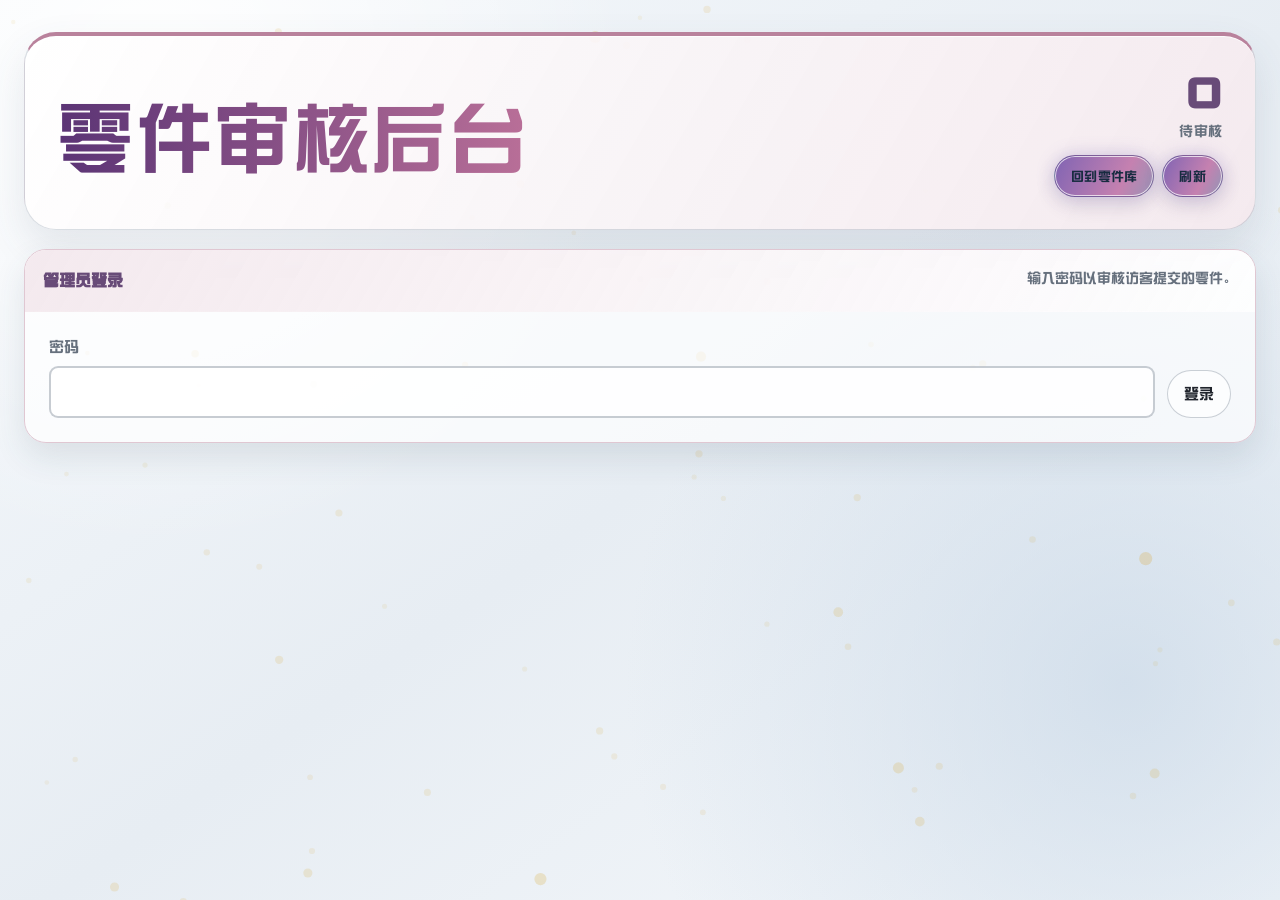
==== admin.html @ 6875cdbd "feat: 共享零件库 + 提交审核功能 - 新增 D1 数据库（plugins 表）+ 927 条初始零件导入 - 新增 Pages Functions 后端：GET/提交零件、管理员登录/待审核/" ====
<!doctype html>
<html lang="zh-CN">
<head>
  <meta charset="utf-8">
  <meta name="viewport" content="width=device-width, initial-scale=1">
  <title>零件审核后台 · Splatoon Raider</title>
  <link rel="stylesheet" href="styles.css">
</head>
<body>
  <main class="page-shell library-page library-page--plugins">
    <section class="library-masthead">
      <div><h1>零件审核后台</h1></div>
      <div class="stat-stack">
        <strong id="pendingCount">0</strong><span>待审核</span>
        <div class="library-actions">
          <a class="button button-quiet" href="library.html">回到零件库</a>
          <button class="button button-quiet" id="refreshBtn" type="button">刷新</button>
          <button class="button button-quiet" id="logoutBtn" type="button" hidden>登出</button>
        </div>
      </div>
    </section>

    <!-- 登录视图 -->
    <section class="data-panel" id="loginPanel">
      <div class="data-head"><strong>管理员登录</strong><span>输入密码以审核访客提交的零件。</span></div>
      <form id="loginForm" style="padding:1.5rem;display:flex;gap:0.75rem;flex-wrap:wrap;align-items:flex-end;">
        <label style="flex:1;min-width:200px;"><span>密码</span><input class="control" id="loginPassword" type="password" required autocomplete="current-password"></label>
        <button class="button button-solid" type="submit">登录</button>
      </form>
    </section>

    <!-- 审核视图（登录后显示） -->
    <section class="data-panel" id="reviewPanel" hidden>
      <div class="data-head"><strong id="resultCount">0 条待审核</strong><span>通过后零件会显示在共享零件库；拒绝则不会公开。</span></div>
      <div class="table-scroll">
        <table class="data-table">
          <thead><tr><th>零件图片</th><th>所属配件</th><th>成本</th><th>零件名称</th><th>品质</th><th>加成数字</th><th>效果说明</th><th>提交者</th><th>提交时间</th><th>操作</th></tr></thead>
          <tbody id="pendingRows"></tbody>
        </table>
      </div>
      <div id="emptyHint" style="padding:2rem;text-align:center;color:var(--text-muted,#888);" hidden>暂无待审核零件 🎉</div>
    </section>
  </main>

  <div class="toast" id="toast" role="status" aria-live="assertive" hidden></div>
  <script src="data.js"></script><script src="core.js"></script><script src="admin.js"></script>
</body>
</html>
---- styles.css ----
:root {
  --ink: #e9e9ef;
  --ink-soft: #999;
  --teal-950: #1a1a2e;
  --teal-900: #252540;
  --teal-700: #444;
  --teal-500: #666;
  --mint: #1a1a2e;
  --cream: #fbfbff;
  --paper: #1a1721;
  --paper-dark: #2a2535;
  --orange: #3aa050;
  --purple: #3aa050;
  --line: rgba(255, 255, 255, .1);
  --line-light: rgba(255, 255, 255, .08);
  --surface: rgba(26, 23, 33, .92);
  --surface-muted: rgba(26, 23, 33, .7);
  --shadow: 0 18px 48px rgba(0, 0, 0, .35);
  --radius-sm: 14px;
  --radius-md: 22px;
  --radius-lg: 32px;
  --font-body: 'GB7', 'Raider Display', 'Microsoft YaHei UI', 'PingFang SC', system-ui, sans-serif;
  --font-game: 'GB7', 'Raider Display', 'Microsoft YaHei UI', 'PingFang SC', system-ui, sans-serif;
  --theme-accent: #3aa050;
  --theme-accent-soft: rgba(58,160,80,.14);
  --theme-glow: rgba(58,160,80,.3);
  color-scheme: dark;
  scroll-snap-type: none;
  scroll-padding-top: 92px;
}

@font-face {
  font-family: 'GB7';
  src: url('GB7.ttf') format('truetype');
  font-display: swap;
}

@font-face {
  font-family: 'Raider Display';
  src: url('GB7.ttf') format('truetype');
  font-display: swap;
}

@font-face {
  font-family: 'Raider Body';
  src: url('GB7.ttf') format('truetype');
  font-display: swap;
}

* { box-sizing: border-box; }
html { scroll-behavior: smooth; }
body {
  min-width: 320px;
  min-height: 100vh;
  margin: 0;
  color: var(--ink);
  font-family: var(--font-body);
  font-size: 18px;
  font-weight: 400;
  line-height: 1.5;
  overflow-x: hidden;
  background: #0a0e14;
  padding-bottom: 90px;
  -webkit-font-smoothing: antialiased;
  -moz-osx-font-smoothing: grayscale;
  text-rendering: optimizeLegibility;
}
body::before {
  content: '';
  position: fixed;
  z-index: -3;
  inset: 0;
  background:
    radial-gradient(circle at 12% 10%, rgba(45, 106, 118, .16), transparent 32%),
    radial-gradient(circle at 88% 74%, rgba(95, 55, 126, .12), transparent 35%),
    linear-gradient(145deg, #0a0e14 0%, #0d121a 52%, #0a0f16 100%);
}
.scene-orbit { display: none; }
.scene-orbit-a { top: 15%; right: -18vmin; box-shadow: inset 0 0 0 18px rgba(23,38,64,.06); }
.scene-orbit-b { bottom: 8%; left: -21vmin; width: 62vmin; height: 62vmin; border-color: rgba(23,38,64,.11); }
button, input, select, textarea { font: inherit; }
button { color: inherit; }
button, a { -webkit-tap-highlight-color: transparent; }
a { color: inherit; text-decoration: none; }
img { display: block; max-width: 100%; }
h1, h2, h3, p { margin-top: 0; }
[hidden] { display: none !important; }
button:focus-visible, a:focus-visible, input:focus-visible, select:focus-visible, textarea:focus-visible {
  outline: 3px solid var(--orange);
  outline-offset: 3px;
}
.skip-link { position: fixed; top: -5rem; left: 1rem; z-index: 100; padding: .8rem 1rem; color: #fbfbff; background: #252540; }
.skip-link:focus { top: 1rem; }

.site-header {
  position: sticky;
  top: 0;
  z-index: 40;
  display: flex;
  align-items: center;
  justify-content: space-between;
  gap: 1rem;
  min-height: 72px;
  padding: .7rem max(1.25rem, calc((100vw - 1420px) / 2));
  color: var(--ink);
  border-bottom: 1px solid rgba(23, 38, 64, .12);
  background: rgba(251, 251, 255, .82);
  backdrop-filter: blur(18px);
  box-shadow: 0 6px 26px rgba(29,49,89,.1);
}
.wordmark { display: inline-flex; align-items: center; gap: .8rem; min-height: 46px; }
.wordmark-sign {
  display: grid;
  place-items: center;
  width: 49px;
  height: 49px;
  color: #fbfbff;
  border: 0;
  border-radius: 50%;
  background: var(--orange);
  box-shadow: none;
  font-weight: 500;
  letter-spacing: -.08em;
  transform: rotate(-6deg);
}
.wordmark > span:last-child { display: grid; gap: .18rem; }
.wordmark strong { font-family: var(--font-game); font-size: 1.3rem; font-weight: 500; letter-spacing: .08em; }
.wordmark small { color: var(--ink-soft); font-size: .61rem; font-weight: 400; letter-spacing: .13em; }
.header-actions { display: flex; flex-wrap: wrap; align-items: center; justify-content: flex-end; gap: .45rem; }
.button, .icon-button {
  display: inline-flex;
  align-items: center;
  justify-content: center;
  min-height: 48px;
  padding: .62rem 1rem;
  color: var(--ink);
  border: 1px solid rgba(255,255,255,.08);
  border-radius: 999px;
  background: #1a1721;
  box-shadow: none;
  cursor: pointer;
  font-size: .94rem;
  font-weight: 500;
  transition: transform .12s ease, box-shadow .12s ease, background .12s ease;
}
.button:hover, .icon-button:hover { color: #fbfbff; border-color: var(--ink); background: #252540; transform: translateY(-2px); }
.button:active, .icon-button:active { transform: scale(.97); }
.button-quiet, .icon-button { color: var(--ink); background: transparent; }
.button-quiet:hover, .icon-button:hover { color: #fbfbff; background: #252540; }
.button-solid { color: #fbfbff; border-color: var(--orange); background: var(--orange); }
.button-solid:hover { color: #fbfbff; background: #e34c4d; }
.button-large { min-height: 48px; }

.page-shell, .showcase-shell { width: min(1460px, calc(100% - 3rem)); margin: 0 auto; padding: 2.5rem 0 5rem; }
.workspace-shell { position: relative; padding-top: 2.5rem; }
.stage, .data-panel, .library-toolbar, .treasure-record, .showcase-skill, .showcase-summary, .library-masthead {
  border: 1px solid rgba(255,255,255,.06);
  background: var(--surface);
  box-shadow: var(--shadow);
}
.stage { position: relative; display: flex; flex-direction: column; min-height: calc(100svh - 124px); margin-top: clamp(4.5rem, 9vh, 7rem); padding: clamp(1.4rem, 2.5vw, 2.25rem); overflow: visible; border-radius: 20px; }
.stage::before { display: none; }
.stage > * { position: relative; z-index: 1; }
.stage-pack { margin-top: 0; }
.stage-heading { display: flex; align-items: center; gap: 1.35rem; margin-bottom: 2.2rem; padding: .35rem 0; }
.stage-number { display: none; }
.stage-heading div { margin-right: auto; }
.stage-heading p, .stage-heading small { display: none; }
.stage-heading h2 { margin: 0; padding: .18em 0 .24em; color: var(--ink); font-family: var(--font-game); font-size: clamp(3rem, 5.4vw, 5.5rem); font-weight: 400; letter-spacing: .02em; line-height: 1.28; }
.scroll-float { overflow: visible; }
.scroll-float-char { display: inline-block; opacity: 0; margin-right: .08em; letter-spacing: 0; transform: translateY(55%); transform-origin: 50% 50%; }
.scroll-float.is-floated .scroll-float-char { animation: scroll-float-in .34s cubic-bezier(.2,.85,.3,1.1) forwards; animation-delay: calc(var(--float-index) * 24ms); }
.workflow-rail { display: none; }
.workflow-stage { scroll-margin-top: 94px; opacity: 1; transform: none; transition: none; }
.workflow-stage.is-current { box-shadow: var(--shadow); }
.step-panel.is-entering > * { animation: panel-sequence-in .62s cubic-bezier(.2,.8,.25,1) both; }
.step-panel.is-entering > *:nth-child(2) { animation-delay: 90ms; }
.step-panel.is-entering > *:nth-child(3) { animation-delay: 180ms; }
.step-panel.is-entering > *:nth-child(4) { animation-delay: 270ms; }
.step-panel.is-entering .plugin-group, .step-panel.is-entering .treasure-group, .step-panel.is-entering .weapon-item, .step-panel.is-entering .skill-slot { animation: panel-sequence-in .58s cubic-bezier(.2,.8,.25,1) both; }
.step-panel .sequence-enter-item { animation: panel-sequence-in .58s cubic-bezier(.2,.8,.25,1) var(--sequence-delay, 0ms) both !important; }
@keyframes panel-sequence-in { from { opacity: 0; filter: blur(7px); transform: translateY(22px) scale(.985); } to { opacity: 1; filter: blur(0); transform: translateY(0) scale(1); } }
.workflow-stage.stage-pack { min-height: calc(100svh - 124px); }
.workflow-stage .notice { background:rgba(26,23,33,.7);  margin-top: 1rem; }
.workflow-stage#step-plugins, .workflow-stage#step-treasures, .workflow-stage#step-weapon { padding-top: clamp(1.4rem, 2.5vw, 2.25rem); }
.scene-pack { background: rgba(201,231,255,.08); }
.scene-skills { background: rgba(255,224,192,.08); }
.scene-plugins { background: rgba(224,208,248,.08); }
.scene-treasures { background: rgba(224,208,248,.08); }
.scene-weapon { background: rgba(201,231,255,.08); }

.pack-grid { display: block; }
.skill-slot-grid { display: grid; grid-template-columns: repeat(3, minmax(0, 1fr)); gap: 1.4rem; }
.pack-deck { display: grid; grid-template-columns: repeat(3, minmax(0, 1fr)); gap: 1rem; width: min(100%, 1100px); margin: auto; }
.pack-card {
  position: relative;
  display: flex;
  flex-direction: column;
  align-items: center;
  justify-content: center;
  gap: 1rem;
  min-height: clamp(280px, 34vh, 340px);
  padding: 1.8rem;
  overflow: hidden;
  text-align: center;
  color: var(--ink);
  border: 1px solid rgba(255,255,255,.12);
  border-radius: 18px;
  background: rgba(26,23,33,.8);
  box-shadow: 0 14px 28px rgba(0,0,0,.3);
  cursor: pointer;
  transition: transform .18s ease, box-shadow .18s ease, background .18s ease;
}
.pack-card:hover { transform: translateY(-5px); box-shadow: 0 20px 34px rgba(29,49,89,.18); }
.pack-card.is-selected { color: #fbfbff; border-color: var(--ink); background: #252540; box-shadow: inset 0 -5px var(--orange), 0 20px 34px rgba(29,49,89,.22); }
.pack-index { position: relative; z-index: 1; color: inherit; font-size: .84rem; font-weight: 500; }
.pack-symbol { position: relative; z-index: 1; display: grid; place-items: center; width: 60px; height: 60px; color: #fbfbff; border: 3px solid currentColor; border-radius: 15px 18px 13px 20px; background: var(--teal-950); font-size: 1.55rem; font-weight: 500; transform: rotate(-4deg); }
.motif-slash .pack-symbol { background: var(--purple); }
.motif-slash { background: rgba(201,231,255,.55); }
.motif-orbit .pack-symbol { background: var(--orange); }
.motif-orbit { background: rgba(224,208,248,.55); }
.motif-burst { background: rgba(255,224,192,.55); }
.pack-card.is-selected.motif-slash { background: rgba(201,231,255,.08); }
.pack-card.is-selected.motif-burst { background: #ffe0c0; }
.pack-card.is-selected.motif-orbit { background: #e0d0f8; }
.pack-copy { position: relative; z-index: 1; display: grid; gap: .15rem; }
.pack-copy strong { font-size: 1.4rem; font-weight: 400; letter-spacing: .02em; }
.pack-copy small { color: inherit; font-size: .67rem; font-weight: 400; line-height: 1.4; opacity: .8; }
.selection-mark { position: relative; z-index: 1; width: 19px; height: 19px; border: 2px solid currentColor; border-radius: 50%; }
.is-selected .selection-mark, .is-installed .selection-mark { border: 5px double currentColor; background: currentColor; box-shadow: inset 0 0 0 2px var(--teal-900); }

.notice { background:rgba(26,23,33,.7);  margin-top: 1.4rem; padding: .95rem 1.2rem; color: var(--ink); border: 1px dashed rgba(255,255,255,.12); border-radius: var(--radius-sm); background: rgba(26,23,33,.7); font-size: 1rem; font-weight: 500; }
.notice::before { content: '!'; display: inline-grid; place-items: center; width: 20px; height: 20px; margin-right: .45rem; color: #fbfbff; border-radius: 50%; background: var(--orange); }

.skill-slot { min-height: 226px; color: var(--ink); border: 1px solid rgba(255,255,255,.08); border-radius: var(--radius-md); background: rgba(26,23,33,.8); box-shadow: 0 12px 25px rgba(0,0,0,.25); transition: transform .35s cubic-bezier(.16,.86,.22,1), box-shadow .35s ease; }
.skill-slot-empty { display: grid; place-items: center; align-content: center; gap: .3rem; border: 1px dashed rgba(255,255,255,.15); color: var(--ink); cursor: pointer; }
.skill-slot:hover { transform: translateY(-7px) rotate(-.35deg); box-shadow: 0 20px 30px rgba(24,63,76,.18); }
.skill-slot-empty:hover { background: #1a1721; }
.skill-slot-empty strong { font-size: 1.18rem; font-weight: 500; }
.skill-slot-empty small { color: var(--ink-soft); font-size: .8rem; }
.empty-cross { display: grid; place-items: center; width: 52px; height: 52px; color: #fbfbff; border-radius: 50%; background: #252540; font-size: 1.65rem; }
.skill-slot-filled { position: relative; display: grid; grid-template-columns: 86px 1fr; align-items: center; gap: 1rem; padding: 2rem 1.15rem 1rem; overflow: hidden; cursor: pointer; }
.skill-slot-filled::after { content: ''; position: absolute; width: 70px; height: 70px; right: -25px; bottom: -30px; opacity: .21; border: 13px solid var(--teal-700); border-radius: 50%; }
.skill-slot-filled.is-active { border: 2px solid var(--orange); box-shadow: inset 0 -5px var(--orange), 0 16px 30px rgba(99,61,90,.18); }
.slot-label { position: absolute; top: .75rem; left: .9rem; color: var(--teal-700); font-size: .76rem; font-weight: 500; letter-spacing: .1em; }
.skill-slot-copy small { color: var(--teal-900); font-size: .78rem; font-weight: 500; }
.skill-slot-copy h3 { margin: .18rem 0 .34rem; font-size: 1.3rem; font-weight: 400; letter-spacing: .02em; }
.skill-slot-copy span { color: rgba(255,255,255,.88); font-size: .82rem; font-weight: 500; }
.change-button { position: absolute; top: .45rem; right: .55rem; display: grid; place-items: center; width: 30px; min-width: 30px; min-height: 30px; padding: 0; color: #fbfbff; border: 2px solid rgba(255,255,255,.12); border-radius: 50%; background: #252540; box-shadow: 2px 2px 0 rgba(18,61,61,.3); cursor: pointer; font-size: 1.2rem; font-weight: 400; line-height: 1; }
.change-button:hover { color: #fbfbff; background: var(--orange); transform: rotate(90deg); }

.asset-frame { position: relative; display: grid; place-items: center; flex: 0 0 auto; overflow: hidden; color: var(--ink); border: 1px solid rgba(23,38,64,.24); background: linear-gradient(135deg, #252540, #1a1a2e); box-shadow: inset 0 1px rgba(255,255,255,.7); }
.asset-frame::after { content: ''; position: absolute; inset: 0; background: linear-gradient(140deg, rgba(255,255,255,.5), transparent 45%); pointer-events: none; }
.asset-frame img { position: absolute; inset: 0; z-index: 1; width: 100%; height: 100%; object-fit: contain; }
.asset-plugin img, .asset-installed img, .asset-category img {
  /* Keep the original screenshot file, but crop its right-side selected icon
     inside the small UI frame. No source pixels are rewritten on disk. */
  inset: auto;
  width: 1980%;
  height: 1120%;
  max-width: none;
  left: -1300%;
  top: -420%;
  object-fit: fill;
}
.asset-frame.has-image { background: transparent; border-color: transparent; box-shadow: none; }
.asset-frame.has-image::after { display: none; }
.asset-frame.has-image img { border-radius: inherit; }
.asset-glyph { position: relative; z-index: 0; color: var(--ink); font-weight: 500; }
.asset-skill { width: 82px; height: 82px; border-radius: 50% 42% 46% 40%; }
.asset-small { width: 72px; height: 72px; border-radius: 12px; }
.asset-tab { width: 48px; height: 48px; border-radius: 11px; }
.asset-category { width: 50px; height: 50px; border-radius: 50%; }
.asset-plugin { width: 100%; height: 100%; border: 0; border-radius: inherit; background: transparent; box-shadow: none; }
.asset-plugin .asset-glyph { color: #fbfbff; }
.asset-installed { width: 52px; height: 52px; border-radius: 9px; }
.asset-treasure { width: 58px; height: 58px; border-radius: 50% 42% 52% 45%; }
.asset-compact, .asset-effect { width: 46px; height: 46px; border-radius: 10px; }
.asset-pack { width: 100px; height: 100px; border-radius: 16px; }
.asset-weapon-type { width: 120px; height: 120px; border-radius: 16px; }
.asset-weapon { width: 108px; height: 108px; border-radius: 22px 12px 24px 14px; }

.skill-tabs { display: flex; flex-wrap: wrap; justify-content: center; gap: .5rem; margin-bottom: .75rem; }
.skill-tab { display: flex; align-items: center; gap: .7rem; min-width: 240px; min-height: 72px; padding: .6rem .8rem; color: var(--ink); border: 2px solid var(--line); border-radius: 13px; background: #1a1721; cursor: pointer; font-weight: 500; }
.skill-tab:hover { border-color: var(--teal-900); }
.skill-tab.is-selected { color: #fbfbff; border-color: var(--teal-950); background: #252540; box-shadow: 3px 3px 0 var(--teal-950); }
.skill-tab span:last-child { display: grid; gap: .1rem; }
.skill-tab strong { font-size: 1rem; }
.skill-tab small { color: inherit; font-size: .78rem; opacity: .78; }
.plugin-layout { display: grid; grid-template-columns: minmax(0, 1.6fr) minmax(360px, .9fr); gap: .85rem; align-items: start; }
.catalog-pane, .installed-pane, .compact-loadout, .weapon-preview { background:rgba(26,23,33,.8);  color: var(--ink); border: 1px solid rgba(255,255,255,.08); border-radius: var(--radius-md); background: rgba(26,23,33,.8); box-shadow: 0 14px 28px rgba(43,35,85,.12); }
.pane-heading { background: var(--theme-accent-soft); display: flex; align-items: center; justify-content: space-between; gap: .8rem; min-height: 60px; padding: .8rem 1rem; border-bottom: 1px solid rgba(255,255,255,.08); }
.pane-heading strong { font-size: 1.08rem; font-weight: 500; }
.pane-heading span { color: var(--ink-soft); font-size: .65rem; font-weight: 400; }
.plugin-catalog { overflow: visible; }
.plugin-group { display: grid; grid-template-columns: 170px minmax(0, 1fr); gap: .9rem; padding: .95rem; border-bottom: 1px dashed rgba(23,38,64,.2); }
.plugin-group:last-child { border-bottom: 0; }
.plugin-group > header { display: flex; align-items: center; align-self: start; gap: .65rem; min-height: 68px; }
.plugin-group > header div { display: grid; gap: .15rem; }
.plugin-group > header strong { font-size: 1.02rem; font-weight: 500; }
.plugin-group > header small { color: var(--ink-soft); font-size: .76rem; line-height: 1.4; }
.plugin-levels { display: flex; flex-wrap: wrap; align-content: flex-start; gap: .8rem; min-width: 0; padding: .15rem 0; }
.plugin-group > header { padding-top: .25rem; }
.plugin-group > header strong { display: block; font-size: 1.15rem; }
.plugin-group > header small { display: block; max-width: 160px; margin-top: .2rem; }
.plugin-tile { position: relative; display: block; width: 82px; height: 82px; border: 0; border-radius: 0; background: transparent; padding: 0; cursor: pointer; }
.plugin-cost { display: none; }
.quality-white { border-color: #f7f6e8 !important; }
.quality-green { border-color: #70df96 !important; }
.quality-purple { border-color: #b678ed !important; }
.quality-gold { border-color: #f4ca5e !important; }
.quality-rainbow { border-color: transparent !important; background: linear-gradient(#172c2f, #172c2f) padding-box, conic-gradient(#ef7797,#f4ca5e,#70df96,#60c8e7,#b678ed,#ef7797) border-box !important; }
.plugin-hovercard { position: fixed; z-index: 200; width: max-content; max-width: min(280px, calc(100vw - 24px)); padding: .5rem .7rem; color: #fbfbff; border: 1px solid rgba(255,255,255,.25); border-radius: 10px; background: rgba(23,38,64,.94); box-shadow: 0 10px 22px rgba(23,38,64,.24); pointer-events: none; transform: translate(-50%, 6px); transition: opacity .1s ease, transform .1s ease; }
.plugin-hovercard.is-visible { transform: translate(-50%, 0); }
.hovercard-effect-value { display: block; font-size: 1rem; font-weight: 500; line-height: 1.35; }
.installed-pane { background:rgba(26,23,33,.8);  position: sticky; top: 82px; max-height: calc(100vh - 100px); overflow: auto; }
.point-readout { background:#252540;  display: grid; grid-template-columns: 1fr auto auto; align-items: end; gap: .4rem; padding: .85rem 1rem; background: #252540; color: #fbfbff; }
.point-readout span { font-size: .82rem; font-weight: 500; letter-spacing: .08em; }
.point-readout strong { font-size: 2.7rem; line-height: .82; font-weight: 500; }
.point-readout small { color: var(--paper); }
.slot-shapes { display: grid; grid-template-columns: repeat(9, 1fr); gap: .2rem; padding: .55rem .75rem; background: rgba(58,160,80,.08); }
.slot-shapes i { display: block; aspect-ratio: 1; border: 2px dashed var(--teal-700); border-radius: 50%; }
.slot-shapes i.is-filled { border-style: solid; border-color: var(--teal-950); background: repeating-linear-gradient(45deg, #444 0 2px, transparent 2px 4px); }
.installed-list { border-top: 2px solid rgba(18,61,61,.15); }
.installed-plugin { display: grid; grid-template-columns: 78px minmax(0,1fr) minmax(88px,auto); align-items: center; gap: .8rem; width: 100%; padding: .8rem .9rem; text-align: left; border: 0; border-bottom: 1px solid rgba(255,255,255,.08); background: transparent; cursor: pointer; }
.installed-plugin:hover { background: var(--theme-accent-soft); }
.installed-plugin span:nth-child(2) { display: grid; gap: .13rem; min-width: 0; }
.installed-plugin strong { font-size: .98rem; }
.installed-plugin small { color: var(--ink-soft); font-size: .8rem; line-height: 1.35; white-space: normal; }
.installed-plugin > b { font-size: 1.25rem; }
.installed-plugin .asset-installed { width: 74px; height: 74px; border-radius: 0; }
.installed-plugin .asset-installed img { inset: 0; width: 100%; height: 100%; max-width: 100%; left: 0; top: 0; object-fit: contain; transform: none; }
.empty-state { margin: 0; padding: 1.2rem; color: var(--ink-soft); font-size: .96rem; font-weight: 400; line-height: 1.6; }

.treasure-layout { display: grid; grid-template-columns: minmax(0, 1.7fr) minmax(240px, .55fr); gap: .75rem; align-items: start; }
.treasure-catalog { background:transparent;  display: grid; gap: .45rem; }
.treasure-group { padding: .65rem; border: 1px solid rgba(255,255,255,.08); border-radius: var(--radius-md); background: rgba(26,23,33,.7); }
.treasure-group > header { display: flex; justify-content: space-between; margin-bottom: .55rem; }
.treasure-group > header strong { font-size: 1.05rem; font-weight: 500; }
.treasure-group > header small { color: var(--ink-soft); font-size: .64rem; }
.treasure-grid { display: grid; grid-template-columns: repeat(5, minmax(0, 1fr)); gap: .4rem; }
.treasure-card { display: grid; grid-template-columns: auto 1fr auto; align-items: center; gap: .65rem; min-height: 72px; padding: .55rem; color: var(--ink); border: 1px solid rgba(255,255,255,.06); border-radius: 13px; background: rgba(26,23,33,.8); cursor: pointer; transition: border-color .15s ease, background .15s ease; }
.treasure-card:hover { background: #1a1721; }
.treasure-card span:nth-child(2) { display: grid; gap: .1rem; }
.treasure-card strong { font-size: 1.1rem; font-weight: 500; }
.treasure-card small { color: var(--ink-soft); font-size: .85rem; font-weight: 400; }
.treasure-card.is-installed { border-color: var(--ink); background: rgba(58,160,80,.2); box-shadow: inset 0 0 0 1px var(--cream); }
.treasure-card.is-unavailable { opacity: .38; filter: grayscale(1); cursor: not-allowed; }
.compact-loadout { background:rgba(26,23,33,.8);  position: sticky; top: 82px; overflow: auto; }
.compact-head { background:#252540;  display: flex; justify-content: space-between; padding: .9rem; color: #fbfbff; background: #252540; font-size: 1rem; font-weight: 500; }
.compact-item { display: flex; align-items: center; gap: .6rem; width: 100%; min-height: 58px; padding: .5rem .75rem; text-align: left; border: 0; border-bottom: 1px solid rgba(255,255,255,.08); background: transparent; cursor: pointer; }
.compact-item:hover { background: #1a1721; }
.compact-item > span:nth-child(2) { display: grid; gap: .1rem; min-width: 0; }
.compact-item strong { font-size: 1.05rem; }
.compact-item small { overflow: hidden; max-width: 210px; color: var(--ink-soft); font-size: .88rem; text-overflow: ellipsis; white-space: nowrap; }

.weapon-layout { display: grid; grid-template-columns: minmax(190px,.46fr) minmax(0,1.24fr) minmax(245px,.62fr); gap: .75rem; align-items: start; }
.field-label, label > span { display: block; margin-bottom: .48rem; color: var(--ink-soft); font-size: .92rem; font-weight: 500; }
.control { background:#1a1721;  width: 100%; min-height: 42px; padding: .58rem .65rem; color: var(--ink); border: 2px solid var(--line); border-radius: 9px; background: #1a1721; font-weight: 400; }
.control:focus { border-color: var(--teal-900); }
.control:disabled { opacity: .5; }
.effect-grid { display: grid; grid-template-columns: repeat(5, minmax(0, 1fr)); gap: .38rem; align-items: stretch; }
.effect-chip { display: flex; align-items: center; gap: .55rem; min-height: 66px; padding: .45rem .6rem; color: var(--ink); border: 1px solid var(--line); border-radius: 10px; background: #1a1721; font-size: .84rem; font-weight: 500; cursor: pointer; }
.effect-chip:hover { background: #1a1721; }
.effect-chip.is-selected { color: #fbfbff; border-color: var(--teal-950); background: #252540; }
.effect-chip:disabled { opacity: .35; cursor: not-allowed; }
.weapon-preview { background:rgba(26,23,33,.8);  display: grid; grid-template-columns: auto 1fr; gap: .75rem; min-height: 140px; padding: .9rem; background: rgba(26,23,33,.8); }
.weapon-preview small { color: var(--teal-900); font-size: .58rem; font-weight: 500; letter-spacing: .1em; }
.weapon-preview h3 { margin: .32rem 0; font-size: 1rem; }
.weapon-preview p { margin-bottom: .5rem; color: var(--ink-soft); font-size: .67rem; font-weight: 400; line-height: 1.5; }
.preview-effects { display: flex; flex-wrap: wrap; gap: .28rem; }
.preview-effects span { padding: .24rem .4rem; color: #fbfbff; border-radius: 999px; background: #252540; font-size: .57rem; font-weight: 500; }
.finish-panel { display: flex; align-items: center; justify-content: space-between; min-height: 112px; gap: 1.5rem; margin-top: 2.5rem; padding: 1.15rem 1.4rem; color: #fbfbff; border: 0; border-radius: var(--radius-md); background: #252540; box-shadow: 0 18px 35px rgba(23,38,64,.22); }
.finish-panel strong { font-size: 1.05rem; }
.finish-panel p { margin: .25rem 0 0; color: var(--mint); font-size: .78rem; font-weight: 400; }
.finish-actions { display: flex; flex-wrap: wrap; gap: .45rem; }

.dialog { background:#1a1721;  width: min(1040px, calc(100% - 1.5rem)); max-height: 88vh; padding: 0; color: var(--ink); border: 4px solid rgba(255,255,255,.12); border-radius: var(--radius-lg); background: #1a1721; box-shadow: 0 18px 0 rgba(4,69,65,.25), 0 35px 80px rgba(0,0,0,.35); }
.dialog::backdrop { background: rgba(3,74,71,.58); }
.dialog-head { background:#252540;  display: flex; align-items: center; justify-content: space-between; gap: 1rem; padding: 1rem; color: #fbfbff; border-bottom: 3px solid var(--cream); background: #252540; }
.dialog-head .overline { margin-bottom: .2rem; color: var(--mint); }
.dialog-head h2 { margin: 0; font-size: 1.2rem; }
.overline { display: block; margin-bottom: .38rem; color: var(--teal-700); font-size: .61rem; font-weight: 500; letter-spacing: .14em; }
.skill-picker { background:#1a1721;  display: grid; grid-template-columns: repeat(3,minmax(0,1fr)); gap: 1px; background: var(--teal-700); }
.picker-column { background:#1a1721;  padding: .75rem; background: #1a1721; }
.picker-column > header { display: flex; align-items: center; gap: .5rem; margin-bottom: .55rem; }
.picker-column > header span { display: grid; place-items: center; width: 31px; height: 31px; color: #fbfbff; border-radius: 50%; background: #252540; font-weight: 500; }
.picker-column h3 { margin: 0; font-size: .92rem; }
.picker-skill { display: flex; align-items: center; gap: .55rem; width: 100%; min-height: 59px; margin-top: .42rem; padding: .45rem; text-align: left; color: var(--ink); border: 2px solid var(--line); border-radius: 10px; background: #1a1721; cursor: pointer; }
.picker-skill:hover { background: #1a1721; }
.picker-skill > span:last-child { display: grid; gap: .12rem; }
.picker-skill strong { font-size: .72rem; }
.picker-skill small { color: var(--ink-soft); font-size: .6rem; }
.picker-skill.is-current { border-color: var(--orange); box-shadow: 2px 2px 0 var(--orange); }
.picker-skill:disabled { opacity: .35; cursor: not-allowed; }
.dialog-share { width: min(660px, calc(100% - 1.5rem)); padding-bottom: 1rem; }
.dialog-share > p, .dialog-share > label, .dialog-share > textarea, .dialog-share > .dialog-actions { margin-left: 1rem; margin-right: 1rem; }
.dialog-share > p { margin-top: 1rem; color: var(--ink-soft); font-size: .75rem; font-weight: 400; line-height: 1.6; }
.code-box { min-height: 150px; resize: vertical; font-family: Consolas, monospace; font-size: .72rem; line-height: 1.6; }
.dialog-actions { display: flex; justify-content: flex-end; gap: .5rem; margin-top: .8rem; }
.file-button input { position: absolute; width: 1px; height: 1px; opacity: 0; }
.toast { background:#252540;  position: fixed; z-index: 220; left: 50%; bottom: 1rem; width: min(500px, calc(100% - 1.5rem)); padding: .8rem 1rem; color: #fbfbff; border: 3px solid rgba(255,255,255,.12); border-radius: 12px; background: #252540; box-shadow: 4px 5px 0 rgba(3,66,64,.4); transform: translateX(-50%); font-size: .78rem; font-weight: 500; }
.toast-pop { animation: toast-pop .25s ease both; }
.is-rejected { animation: reject-shake .42s ease both !important; }

/* Library tabs */
.library-tabs { display: flex; gap: 0; margin-bottom: 0; }
.library-tab { padding: 0.9rem 2rem; border: 2px solid var(--line); border-bottom: 0; border-radius: 14px 14px 0 0; background: rgba(251,251,255,.45); font-size: 1.05rem; font-weight: 400; cursor: pointer; color: var(--ink-soft); transition: background .15s,color .15s; }
.library-tab:first-child { border-right: 0; border-radius: 14px 0 0 0; }
.library-tab:last-child { border-radius: 0 14px 0 0; }
.library-tab.is-active { background: var(--surface); color: var(--ink); border-color: rgba(23,38,64,.16); }

/* Libraries */
.library-page { padding-top: 2rem; }
.library-masthead { display: flex; align-items: end; justify-content: space-between; gap: 1.5rem; padding: 2rem; border-radius: var(--radius-lg); }
.library-masthead h1 { margin-bottom: .65rem; color: var(--teal-900); font-size: clamp(3rem, 6vw, 5rem); font-weight: 400; letter-spacing: .02em; line-height: 1.25; }
.library-masthead p { max-width: 820px; margin-bottom: 0; color: var(--ink-soft); font-size: 1rem; font-weight: 400; line-height: 1.8; }
.stat-stack { display: grid; justify-items: end; }
.stat-stack strong { color: var(--orange); font-size: 3.2rem; font-weight: 500; line-height: .9; }
.stat-stack span { margin-top: .45rem; color: var(--ink-soft); font-size: .9rem; font-weight: 400; letter-spacing: .04em; }
.library-actions { display: flex; flex-wrap: wrap; justify-content: flex-end; gap: .5rem; margin-top: .75rem; }
.library-actions .button { margin-top: 0; }
.dialog-kicker { margin: .35rem 0 0; color: var(--ink-soft); font-size: .82rem; }
.batch-rows-wrap { border-top: 1px solid var(--line); padding-top: 1rem; }
.batch-rows-head { display: flex; align-items: center; justify-content: space-between; gap: 1rem; margin-bottom: .65rem; }
.batch-rows { display: grid; gap: .65rem; }
.batch-row { display: grid; grid-template-columns: .7fr 1fr 1.4fr auto; align-items: end; gap: .65rem; padding: .75rem; border: 1px solid var(--line); border-radius: var(--radius-sm); background: rgba(255,255,255,.025); }
.batch-row .batch-remove { min-height: 42px; white-space: nowrap; }
.bulk-edit-dialog .batch-row { grid-template-columns: minmax(180px, 1.35fr) minmax(120px, .7fr) minmax(130px, .8fr) minmax(150px, 1fr); }
.bulk-edit-dialog .batch-row > strong { align-self: center; min-width: 0; overflow: hidden; text-overflow: ellipsis; white-space: nowrap; }
@media (max-width: 720px) {
  .batch-row, .bulk-edit-dialog .batch-row { grid-template-columns: 1fr 1fr; }
  .batch-row > strong { grid-column: 1 / -1; }
  .batch-row .batch-remove { justify-self: start; }
}
.batch-row label > span { display: block; margin-bottom: .3rem; color: var(--ink-soft); font-size: .78rem; }
.batch-remove { min-height: 2.55rem; }
.library-toolbar { display: grid; grid-template-columns: 1fr minmax(240px,.32fr) minmax(190px,.22fr); gap: 1rem; margin-top: 1.2rem; padding: 1.15rem; border-radius: var(--radius-md); }
.library-toolbar label > span { margin-bottom: .45rem; font-size: .95rem; }
.data-panel { margin-top: 1.2rem; overflow: hidden; border-radius: var(--radius-md); }
.data-head { background:rgba(255,255,255,.03);  display: flex; justify-content: space-between; gap: 1rem; padding: 1.15rem; border-bottom: 1px solid rgba(255,255,255,.08); background: #1a1721; font-size: 1rem; }
.data-head span { color: var(--ink-soft); font-size: .9rem; font-weight: 400; }
.table-scroll { overflow: auto; }
.data-table { width: 100%; min-width: 1060px; border-collapse: collapse; }
.data-table th, .data-table td { padding: 1rem; text-align: left; border-bottom: 1px solid rgba(255,255,255,.08); font-size: .94rem; line-height: 1.45; color: var(--ink); }
.data-table th { color: #fbfbff; background: #1a1a2e; font-size: .86rem; letter-spacing: .03em; }
.data-table td:first-child { display: flex; align-items: center; gap: .5rem; }
.data-table tbody tr:hover { background: rgba(255,255,255,.04); }
.data-table .is-deleted, .treasure-record.is-deleted { opacity: .45; filter: grayscale(1); }
.asset-table { width: 52px; height: 52px; border-radius: 9px; }
.number-pill { display: inline-grid; place-items: center; width: 26px; height: 26px; color: #fbfbff; border-radius: 50%; background: #252540; font-weight: 500; }
.row-actions { display: flex; gap: .35rem; }
.row-action { min-height: 42px; padding: .4rem .75rem; color: var(--ink); border: 2px solid var(--line); border-radius: 999px; background: #1a1721; font-size: .84rem; font-weight: 400; cursor: pointer; }
.row-action:hover { background: #1a1721; }
.editor-dialog { width: min(760px, calc(100% - 1.5rem)); }
.bulk-edit-dialog { width: min(1100px, calc(100% - 1.5rem)); max-height: 92vh; }
.bulk-edit-dialog form { max-height: 92vh; overflow: auto; }
.bulk-edit-dialog .bulk-edit-rows { max-height: 52vh; overflow-y: auto; padding-right: .35rem; }
.bulk-edit-dialog .batch-row { grid-template-columns: minmax(180px, 1.5fr) repeat(3, minmax(130px, 1fr)); align-items: end; }
@media (max-width: 720px) {
  .bulk-edit-dialog { width: calc(100% - 1rem); }
  .bulk-edit-dialog .batch-row { grid-template-columns: 1fr 1fr; }
}
.editor-dialog form { padding-bottom: 1rem; }
.form-grid { display: grid; grid-template-columns: repeat(2,minmax(0,1fr)); gap: 1rem; padding: 1.3rem; }
.form-grid small { display: block; margin-top: .35rem; color: var(--ink-soft); font-size: .82rem; font-weight: 400; line-height: 1.55; }
.field-wide { grid-column: 1/-1; }
.upload-preview { background:rgba(255,255,255,.03);  display: flex; align-items: center; gap: 1rem; min-height: 120px; padding: 1rem; border: 2px dashed var(--teal-700); border-radius: 10px; color: var(--ink-soft); font-size: .9rem; font-weight: 400; }
.upload-preview img, .asset-preview { width: 92px; height: 92px; border-radius: 12px; object-fit: cover; }
.treasure-library-grid { display: grid; grid-template-columns: repeat(2,minmax(0,1fr)); gap: 1.2rem; margin-top: 1.2rem; }
.treasure-record { display: grid; grid-template-columns: auto 1fr auto; align-items: center; gap: 1rem; min-height: 170px; padding: 1.2rem; border-radius: var(--radius-md); }
.asset-treasure-large { width: 100px; height: 100px; border-radius: 50% 42% 52% 44%; }
.treasure-record small { color: var(--teal-700); font-size: .86rem; font-weight: 400; }
.treasure-record h2 { margin: .35rem 0; font-size: 1.35rem; font-weight: 400; line-height: 1.3; }
.treasure-record p { margin: 0; color: var(--ink-soft); font-size: .9rem; font-weight: 400; line-height: 1.6; }

/* Final showcase */
.showcase-title { background:#252540;  display: flex; align-items: center; justify-content: space-between; gap: 1rem; padding: 1.2rem; color: #fbfbff; border: 3px solid rgba(255,255,255,.12); border-radius: var(--radius-lg); background: #252540; box-shadow: var(--shadow); }
.showcase-shell.is-entering .showcase-title, .showcase-shell.is-entering .showcase-skill, .showcase-shell.is-entering .showcase-summary { animation: panel-sequence-in .72s cubic-bezier(.2,.8,.25,1) both; }
.showcase-shell.is-entering .showcase-skill:nth-child(2) { animation-delay: 100ms; }
.showcase-shell.is-entering .showcase-skill:nth-child(3) { animation-delay: 180ms; }
.showcase-shell.is-entering .showcase-bottom { animation: panel-sequence-in .72s cubic-bezier(.2,.8,.25,1) 260ms both; }
@media (prefers-reduced-motion: reduce) {
  .step-panel.is-entering > *, .showcase-shell.is-entering .showcase-title, .showcase-shell.is-entering .showcase-skill, .showcase-shell.is-entering .showcase-summary { animation: none !important; }
}

/* Library controls: keep hover text readable and interaction lightweight. */
.library-page .library-actions .button,
.library-page .library-actions .button:hover,
.library-page .library-actions .button:focus-visible {
  color: #172b40 !important;
  -webkit-text-fill-color: #172b40 !important;
  text-shadow: none !important;
  filter: none !important;
  transform: none !important;
  transition: background-color .15s ease, border-color .15s ease, color .15s ease !important;
}
.library-page .library-actions .button:hover,
.library-page .library-actions .button:focus-visible {
  background: #dcecf2 !important;
  border-color: #2e7186 !important;
  box-shadow: 0 0 0 2px rgba(46,113,134,.18) !important;
}
.library-page .library-actions .button-solid,
.library-page .library-actions .button-solid:hover,
.library-page .library-actions .button-solid:focus-visible {
  color: #fff !important;
  -webkit-text-fill-color: #fff !important;
  background: #315b78 !important;
}

/* Opening an editor should not trigger backdrop blur or animated surfaces. */
body.plugin-editor-open #bulkEditPluginDialog,
body.plugin-editor-open #bulkEditPluginDialog::backdrop {
  backdrop-filter: none !important;
  -webkit-backdrop-filter: none !important;
}
body.plugin-editor-open #bulkEditPluginDialog {
  animation: none !important;
  transition: none !important;
}

/* Final contrast override for library buttons (must remain last in cascade). */
.library-page .library-actions .button,
.library-page .library-actions .button:hover,
.library-page .library-actions .button:focus-visible {
  color: #172b40 !important;
  -webkit-text-fill-color: #172b40 !important;
  background: #e8f1f5 !important;
  filter: none !important;
  transform: none !important;
  text-shadow: none !important;
  transition: background-color .15s ease, border-color .15s ease, color .15s ease !important;
}
.library-page .library-actions .button:hover,
.library-page .library-actions .button:focus-visible { background: #cfe5ed !important; border-color: #2e7186 !important; box-shadow: 0 0 0 2px rgba(46,113,134,.18) !important; }
.library-page .library-actions .button-solid,
.library-page .library-actions .button-solid:hover,
.library-page .library-actions .button-solid:focus-visible { color: #fff !important; -webkit-text-fill-color: #fff !important; background: #315b78 !important; }

/* Ultra-light editor surfaces: no blur, large shadows, or motion on open. */
body.plugin-editor-open .dialog,
body.plugin-editor-open .dialog::backdrop,
body.plugin-editor-open .dialog * {
  animation: none !important;
  transition: none !important;
  backdrop-filter: none !important;
  -webkit-backdrop-filter: none !important;
}
body.plugin-editor-open .dialog { box-shadow: 0 8px 24px rgba(39,62,84,.16) !important; }
body.plugin-editor-open .dialog::backdrop { background: rgba(45,77,96,.2) !important; }

/* Final library interaction override: readable hover text and low-cost dialog opening. */
.library-page .library-actions .button,
.library-page .library-actions .button:hover,
.library-page .library-actions .button:focus-visible { color: #172b40 !important; -webkit-text-fill-color: #172b40 !important; text-shadow: none !important; filter: none !important; transform: none !important; transition: background-color .12s ease, border-color .12s ease !important; }
.library-page .library-actions .button:hover { background: #dcecf2 !important; border-color: #2e7186 !important; box-shadow: 0 0 0 2px rgba(46,113,134,.16) !important; }
.library-page .library-actions .button-solid,
.library-page .library-actions .button-solid:hover { color: #fff !important; -webkit-text-fill-color: #fff !important; background: #315b78 !important; }
body.plugin-editor-open .dialog,
body.plugin-editor-open .dialog *,
body.plugin-editor-open .dialog::backdrop { animation: none !important; transition: none !important; backdrop-filter: none !important; -webkit-backdrop-filter: none !important; }
.showcase-title h1 { margin-bottom: .25rem; font-size: clamp(2rem,5vw,4rem); font-weight: 500; }
.showcase-title p { margin: 0; color: var(--mint); font-size: .76rem; font-weight: 400; }
.showcase-code { display: flex; align-items: center; gap: .7rem; }
.showcase-code span { writing-mode: vertical-rl; color: var(--paper); font-size: .62rem; font-weight: 500; letter-spacing: .13em; }
.showcase-code strong { padding: .36rem .56rem; color: var(--teal-900); border: 3px solid rgba(255,255,255,.12); border-radius: 14px; background: var(--orange); font-size: 2.7rem; line-height: 1; }
.showcase-skills { display: grid; grid-template-columns: repeat(3,minmax(0,1fr)); gap: .75rem; margin-top: .75rem; }
.showcase-skill { display: flex; flex-direction: column; min-height: 570px; overflow: hidden; border-radius: var(--radius-lg); }
.showcase-skill > header { background:#252540;  display: grid; grid-template-columns: auto 76px 1fr; align-items: center; gap: .7rem; min-height: 130px; padding: .9rem; color: #fbfbff; border-bottom: 3px solid var(--cream); background: #252540; }
.showcase-position { align-self: start; color: var(--paper); font-size: .62rem; font-weight: 500; }
.asset-showcase-skill { width: 72px; height: 72px; border-radius: 50% 42% 52% 45%; }
.showcase-skill header small { color: var(--mint); font-size: .62rem; font-weight: 500; }
.showcase-skill header h2 { margin: .25rem 0; font-size: 1.15rem; }
.showcase-skill header p { margin: 0; color: var(--paper); font-size: .64rem; }
.showcase-plugin-list { flex: 1; padding: .55rem; }
.showcase-plugin { display: grid; grid-template-columns: auto 1fr auto; align-items: center; gap: .55rem; min-height: 54px; margin-bottom: .4rem; padding: .4rem .55rem; border: 2px solid var(--line); border-radius: 9px; background: #1a1721; }
.asset-showcase-plugin { width: 38px; height: 38px; border-radius: 8px; }
.showcase-plugin > span:nth-child(2) { display: grid; gap: .12rem; min-width: 0; }
.showcase-plugin strong { font-size: .68rem; }
.showcase-plugin small { overflow: hidden; color: var(--ink-soft); font-size: .57rem; text-overflow: ellipsis; white-space: nowrap; }
.showcase-plugin > b { font-size: .9rem; }
.showcase-meter { background:rgba(255,255,255,.03);  padding: .75rem; border-top: 1px solid rgba(255,255,255,.08); background: #1a1721; }
.showcase-meter > div { display: flex; justify-content: space-between; margin-bottom: .42rem; }
.showcase-meter span { color: var(--ink-soft); font-size: .58rem; font-weight: 500; letter-spacing: .06em; }
.meter-track { display: block; height: 8px; overflow: hidden; border: 2px solid var(--teal-950); border-radius: 99px; background: #1a1721; }
.meter-track i { display: block; height: 100%; background: repeating-linear-gradient(90deg, var(--orange) 0 7px, var(--teal-900) 7px 9px); }
.empty-showcase { align-items: center; justify-content: center; min-height: 280px; border-style: dashed; }
.showcase-bottom { display: grid; grid-template-columns: .75fr 1.4fr 1fr; gap: .75rem; margin-top: .75rem; }
.showcase-summary { position: relative; display: grid; grid-template-columns: auto 1fr; align-items: center; gap: .75rem; min-height: 180px; padding: 1rem; overflow: hidden; border-radius: var(--radius-lg); }
.summary-label { position: absolute; top: .75rem; left: .75rem; color: var(--teal-700); font-size: .59rem; font-weight: 500; letter-spacing: .1em; }
.asset-summary { width: 86px; height: 86px; margin-top: 1rem; border-radius: 17px 10px 18px 12px; }
.showcase-summary h2 { margin: 1rem 0 .3rem; font-size: 1.1rem; }
.showcase-summary p { margin: 0; color: var(--ink-soft); font-size: .67rem; font-weight: 400; line-height: 1.5; }
.showcase-treasures { display: block; }
.summary-item-grid { display: grid; grid-template-columns: repeat(2,minmax(0,1fr)); gap: .45rem; margin-top: 1.4rem; }
.summary-item-grid > div { display: flex; align-items: center; gap: .45rem; min-width: 0; padding: .4rem; border: 2px solid rgba(18,61,61,.18); border-radius: 9px; background: #1a1721; }
.asset-summary-small { width: 38px; height: 38px; border-radius: 50%; }
.summary-item-grid span:last-child { display: grid; min-width: 0; }
.summary-item-grid strong { font-size: .65rem; }
.summary-item-grid small { overflow: hidden; color: var(--ink-soft); font-size: .56rem; text-overflow: ellipsis; white-space: nowrap; }

@keyframes reject-shake { 0%,100%{transform:translateX(0)} 20%{transform:translateX(-8px) rotate(-1deg)} 40%{transform:translateX(7px) rotate(1deg)} 60%{transform:translateX(-5px)} 80%{transform:translateX(3px)} }
@keyframes toast-pop { from{opacity:0;transform:translate(-50%,12px)} to{opacity:1;transform:translate(-50%,0)} }
@keyframes scroll-float-in { to { opacity: 1; transform: translateY(0); } }
@media (max-width: 1100px) {
  .workflow-rail { display: none; }
  .workflow-stage { opacity: 1; transform: none; }
  .pack-deck { grid-template-columns: 1fr; min-height: auto; }
  .pack-card { min-height: 112px; }
  .skill-slot-grid { grid-template-columns: 1fr; }
  .plugin-layout { grid-template-columns: minmax(0, 1fr) minmax(300px, .72fr); }
  .treasure-layout { grid-template-columns: 1fr; }
  .plugin-group-row { grid-template-columns: repeat(8, minmax(0, 1fr)); }
  .installed-pane, .compact-loadout { background:rgba(26,23,33,.8);  position: static; }
  .weapon-layout { grid-template-columns: 1fr 1.4fr; }
  .weapon-preview { background:rgba(26,23,33,.8);  grid-column: 1/-1; }
  .showcase-skills { grid-template-columns: 1fr; }
  .showcase-skill { min-height: 0; }
  .showcase-plugin-list { display: grid; grid-template-columns: repeat(2,minmax(0,1fr)); gap: .4rem; }
  .showcase-plugin { margin: 0; }
  .showcase-bottom { grid-template-columns: 1fr 1fr; }
  .showcase-treasures { grid-column: 1/-1; }
}
@media (max-width: 720px) {
  .site-header { position: static; align-items: flex-start; padding: .55rem .75rem; }
  .wordmark > span:last-child { display: none; }
  .header-actions { gap: .28rem; }
  .header-actions .button { min-height: 37px; padding-inline: .55rem; font-size: .7rem; }
  .page-shell, .showcase-shell { width: calc(100% - 1rem); padding-top: .75rem; }
  .stage { min-height: calc(100svh - 1rem); margin-top: 2.5rem; padding: .9rem; border-radius: 18px; }
  .stage-heading { align-items: flex-start; gap: .85rem; margin-bottom: 1.35rem; }
  .stage-number { flex-basis: 58px; width: 58px; height: 58px; font-size: .92rem; }
  .stage-heading h2 { padding-block: .12em .2em; font-size: clamp(2.35rem, 10vw, 3.6rem); line-height: 1.25; }
  .stage-heading small { display: none; }
  .pack-card { grid-template-columns: auto auto 1fr; }
  .pack-card .selection-mark { display: none; }
  .plugin-group { grid-template-columns: 1fr; gap: .35rem; }
  .plugin-group > header { min-height: 43px; }
  .plugin-levels { gap: .55rem; }
  .plugin-group-row { grid-template-columns: repeat(4, minmax(0, 1fr)); }
  .plugin-tile-button { width: 84px; height: 84px; }
  .installed-plugin { grid-template-columns: 64px minmax(0,1fr) auto; }
  .installed-thumb { width: 60px; height: 60px; }
  .skill-picker { background:#1a1721;  grid-template-columns: 1fr; max-height: calc(88vh - 70px); overflow: auto; }
  .treasure-grid { grid-template-columns: repeat(5, minmax(0, 1fr)); gap: .28rem; }
  .treasure-card { grid-template-columns: 1fr; justify-items: center; min-height: 74px; padding: .35rem .15rem; text-align: center; }
  .treasure-card span:nth-child(2) { justify-items: center; }
  .treasure-card strong { font-size: .61rem; line-height: 1.15; }
  .treasure-card small, .treasure-card .selection-mark { display: none; }
  .weapon-layout, .library-toolbar, .treasure-library-grid, .form-grid { grid-template-columns: 1fr; }
  .batch-row { grid-template-columns: 1fr 1fr; }
  .batch-remove { justify-self: start; }
  .weapon-preview { background:rgba(26,23,33,.8);  grid-column: auto; }
  .field-wide { grid-column: auto; }
  .finish-panel, .library-masthead { align-items: flex-start; flex-direction: column; }
  .treasure-record { grid-template-columns: auto 1fr; }
  .treasure-record .row-actions, .treasure-record > .row-action { grid-column: 1/-1; }
  .showcase-code { display: none; }
  .showcase-plugin-list, .showcase-bottom, .summary-item-grid { grid-template-columns: 1fr; }
  .showcase-treasures { grid-column: auto; }
  .library-masthead { align-items: flex-start; flex-direction: column; padding: 1.35rem; }
  .library-masthead h1 { font-size: clamp(2.35rem, 12vw, 3.8rem); }
  .library-toolbar { grid-template-columns: 1fr; }
  .data-head { background:rgba(255,255,255,.03);  align-items: flex-start; flex-direction: column; }
  .treasure-library-grid { grid-template-columns: 1fr; }
  .treasure-record { grid-template-columns: auto 1fr; }
  .treasure-record .row-actions, .treasure-record > .row-action { grid-column: 1/-1; }
}

@media (max-width: 900px) {
  .plugin-layout { grid-template-columns: 1fr; }
  .installed-pane { position: static; max-height: none; }
  .plugin-group-row { grid-template-columns: repeat(4, minmax(0, 1fr)); }
}
@media (max-width: 430px) {
  .site-header { flex-wrap: wrap; }
  .header-actions { width: 100%; justify-content: flex-start; overflow-x: auto; flex-wrap: nowrap; }
  .header-actions .button { flex: 0 0 auto; }
  .plugin-tile { flex-basis: 62px; width: 62px; height: 62px; }
  .asset-plugin { width: 53px; height: 53px; }
  .weapon-preview { background:rgba(26,23,33,.8);  grid-template-columns: 1fr; }
  .asset-weapon { width: 100%; height: 130px; }
  .dialog { background:#1a1721;  width: calc(100% - .5rem); }
}

/* ---- Unified white frosted-glass theme ---- */
:root {
  --ink: #20242c;
  --ink-soft: #66707d;
  --teal-950: #253447;
  --teal-900: #3e5063;
  --teal-700: #718095;
  --teal-500: #9aa7b5;
  --mint: #eef4f8;
  --cream: #ffffff;
  --paper: #f7f9fb;
  --paper-dark: #e9eef3;
  --orange: #43566c;
  --purple: #6e7f92;
  --line: rgba(54, 70, 88, .2);
  --line-light: rgba(54, 70, 88, .12);
  --surface: rgba(255,255,255,.68);
  --surface-muted: rgba(255,255,255,.48);
  --shadow: 0 18px 48px rgba(55, 72, 92, .16);
  --theme-accent: #52677d;
  --theme-accent-soft: rgba(123, 146, 168, .16);
  --theme-glow: rgba(112, 143, 170, .35);
  color-scheme: light;
}
body { color: var(--ink); background: #e9eef3; }
body::before { background: radial-gradient(circle at 12% 8%, rgba(255,255,255,.95), transparent 34%), radial-gradient(circle at 88% 76%, rgba(201,216,231,.72), transparent 38%), linear-gradient(145deg, #f6f9fc 0%, #e7edf3 52%, #f5f8fb 100%); }
.site-header, .stage, .catalog-pane, .installed-pane, .compact-loadout, .weapon-preview, .dialog, .bento-card, .skill-slot, .skill-tab, .treasure-group, .treasure-card, .finish-panel, .library-masthead, .data-table, .pack-stage {
  background: rgba(255,255,255,.58) !important;
  border-color: rgba(85, 105, 126, .22) !important;
  box-shadow: 0 18px 40px rgba(65, 85, 106, .12), inset 0 1px rgba(255,255,255,.82);
  backdrop-filter: blur(18px) saturate(125%);
  -webkit-backdrop-filter: blur(18px) saturate(125%);
}
.pane-heading, .point-readout, .compact-head, .dock-panel { background: rgba(240,245,249,.72) !important; color: var(--ink); }
.button, .icon-button, .control, .weapon-select-button, .skill-tab.is-selected, .pack-card, .specular-btn { color: var(--ink); background: rgba(255,255,255,.66); border-color: rgba(69,88,108,.28); }
.button:hover, .icon-button:hover, .control:focus, .skill-tab.is-selected { background: rgba(255,255,255,.9); }
.plugin-tile-cost { color: #fff; background: #3d5065; }
.skill-slot-copy span, .point-readout small { color: #435468; }
.plugin-hovercard { color: var(--ink); background: rgba(255,255,255,.86); border-color: rgba(69,88,108,.25); box-shadow: 0 14px 32px rgba(65,85,106,.18); backdrop-filter: blur(14px); }

/* Contrast pass for the light theme */
.bento-card::before, .bento-card h2 { color: #1d2b3a; }
.bento-card p, .hero-sub { color: #566779; }
.bento-icon { color: #31465c; opacity: .78; }
.bento-particle { background: #365a78; box-shadow: 0 0 9px rgba(54,90,120,.8); }
.bento-ripple { background: radial-gradient(circle, rgba(54,90,120,.35), rgba(54,90,120,.12) 32%, transparent 72%); }
.step-wheel { left: -210px; }
.step-wheel:hover, .step-wheel:focus-within { left: -4px; }
.step-wheel-item { color: #30465c; text-shadow: 0 2px 8px rgba(255,255,255,.9); }
.step-wheel-item.is-active { color: #172b40; }
.step-wheel-item.is-near, .step-wheel-item.is-far, .step-wheel-item.is-hidden { color: #617489; }
.dock-panel { background: rgba(224,232,240,.9) !important; border: 1px solid rgba(61,81,101,.3); box-shadow: 0 10px 28px rgba(55,72,92,.24); }
.dock-item { background: rgba(255,255,255,.74); border-color: rgba(61,81,101,.24); color: #30465c; }
.dock-item:hover { background: #30465c; border-color: #1f3449; color: #fff; }
.dock-item-label { background: #30465c; border-color: #1f3449; color: #fff; }
.plugin-layout { gap: 1.1rem; }
.catalog-pane, .installed-pane { background: rgba(255,255,255,.72) !important; border-color: rgba(69,88,108,.25) !important; }
.plugin-group { border-bottom-color: rgba(69,88,108,.24); }
.plugin-group-label, .pane-heading strong, .installed-plugin strong { color: #23394f; }
.control, select, input, textarea, .weapon-select-button { background: rgba(255,255,255,.82) !important; color: #203449 !important; border-color: rgba(69,88,108,.3) !important; }
.specular-btn { color: #fff !important; background: #30465c !important; border-color: #203449 !important; }
.pack-reset-btn { color: #30465c; background: rgba(255,255,255,.8); border-color: rgba(61,81,101,.3); }
.pack-stage { background: transparent !important; border: 0 !important; box-shadow: none !important; backdrop-filter: none !important; -webkit-backdrop-filter: none !important; }

/* Deep accent pass on the frosted light theme */
.bento-particle { width: 7px; height: 7px; background: #d8a52a; box-shadow: 0 0 12px rgba(216,165,42,.9), 0 0 24px rgba(216,165,42,.45); }
.bento-ripple { background: radial-gradient(circle, rgba(47,118,95,.42), rgba(47,118,95,.16) 32%, transparent 72%); }
.step-wheel-item { font-weight: 600; text-shadow: 0 2px 10px rgba(255,255,255,.95); }
.step-wheel-item:nth-child(1) { color: #263b54; }
.step-wheel-item:nth-child(2) { color: #075f75; }
.step-wheel-item:nth-child(3) { color: #9a4b18; }
.step-wheel-item:nth-child(4) { color: #5c2b8a; }
.step-wheel-item:nth-child(5) { color: #176543; }
.step-wheel-item:nth-child(6) { color: #8a6415; }
.step-wheel-item.is-active { filter: drop-shadow(0 4px 8px rgba(38,59,84,.22)); }
.dock-panel { background: rgba(255,255,255,.76) !important; border: 1px solid rgba(63,83,104,.28); backdrop-filter: blur(22px) saturate(140%); -webkit-backdrop-filter: blur(22px) saturate(140%); }
.dock-item { background: rgba(255,255,255,.9); color: #263b54; }
.dock-item:hover { background: #263b54; color: #fff; }
.pack-reset-btn { color: #172b40; background: rgba(255,255,255,.94); border: 2px solid rgba(44,66,87,.3); box-shadow: 0 8px 22px rgba(44,66,87,.14); }
.pack-reset-btn:hover { color: #172b40; border-color: #42b9d6; box-shadow: 0 0 18px rgba(66,185,214,.65), 0 0 42px rgba(66,185,214,.28); }
.specular-btn--speed { color: #fff !important; background: linear-gradient(115deg, #06465c 0%, #058aa8 32%, #5bd8e8 52%, #08728d 72%, #043849 100%) !important; border-color: #08748e !important; }
.specular-btn--power { color: #fff !important; background: linear-gradient(115deg, #6d2508 0%, #c24a12 32%, #ffb34d 52%, #d05b18 72%, #5b1e08 100%) !important; border-color: #b94c14 !important; }
.specular-btn--technique { color: #fff !important; background: linear-gradient(115deg, #34105f 0%, #7333aa 32%, #c495ff 52%, #7840b5 72%, #291047 100%) !important; border-color: #6f36a6 !important; }
body[data-active-pack="speed"] .catalog-pane, body[data-active-pack="speed"] .installed-pane { background: linear-gradient(135deg, rgba(213,248,255,.88), rgba(173,232,244,.62)) !important; }
body[data-active-pack="power"] .catalog-pane, body[data-active-pack="power"] .installed-pane { background: linear-gradient(135deg, rgba(255,238,218,.9), rgba(255,211,171,.64)) !important; }
body[data-active-pack="technique"] .catalog-pane, body[data-active-pack="technique"] .installed-pane { background: linear-gradient(135deg, rgba(242,229,255,.9), rgba(220,193,248,.66)) !important; }
/* ---- Quality image picker ---- */
.quality-picker {
  display: flex;
  gap: 0.65rem;
  flex-wrap: wrap;
}
.quality-option {
  width: 56px;
  height: 56px;
  padding: 2px;
  border: 3px solid transparent;
  border-radius: 10px;
  background: rgba(251,251,255,.6);
  cursor: pointer;
  transition: border-color .15s ease, transform .12s ease;
}
.quality-option:hover {
  transform: scale(1.12);
}
.quality-option.is-selected {
  border-color: var(--orange);
  box-shadow: 0 0 0 2px var(--orange);
}
.quality-option img {
  width: 100%;
  height: 100%;
  object-fit: contain;
}

/* ---- Composite preview (dialog) ---- */
.composite-preview {
  display: flex;
  justify-content: center;
  align-items: center;
  min-height: 180px;
  padding: 1rem;
  border: 2px dashed var(--teal-700);
  border-radius: 10px;
}
.composite-frame {
  position: relative;
  width: 160px;
  height: 160px;
  display: grid;
  place-items: center;
}
.composite-border {
  position: absolute;
  inset: 0;
  width: 100%;
  height: 100%;
  object-fit: contain;
  z-index: 2;
  pointer-events: none;
}
.composite-part-image {
  position: absolute;
  inset: 24%;
  width: 52%;
  height: 52%;
  object-fit: contain;
  z-index: 1;
}
.composite-placeholder {
  position: absolute;
  inset: 14%;
  display: grid;
  place-items: center;
  z-index: 1;
  color: var(--ink-soft);
  font-size: 0.82rem;
  font-weight: 400;
}
.composite-cost-badge {
  position: absolute;
  top: 4px;
  left: 8px;
  z-index: 3;
  display: grid;
  place-items: center;
  min-width: 26px;
  height: 26px;
  padding: 2px 6px;
  color: #fbfbff;
  border-radius: 999px;
  background: #252540;
  font-size: 0.82rem;
  font-weight: 500;
  box-shadow: 0 2px 6px rgba(0,0,0,.3);
}

/* ---- Plugin flat grid (no category grouping) ---- */
.plugin-flat-grid {
  display: flex;
  flex-wrap: wrap;
  gap: 0.8rem;
  padding: 0.95rem;
}

/* ---- Plugin tile button (border overlay, no inner div) ---- */
.plugin-tile-button {
  position: relative;
  display: block;
  width: 100%;
  max-width: 112px;
  aspect-ratio: 1;
  height: auto;
  padding: 0;
  border: 0;
  background: transparent;
  cursor: pointer;
  transform-style: preserve-3d;
  transition: transform .18s ease;
  contain: layout paint style;
  will-change: transform;
}
.plugin-tile-button:focus-visible {
  outline: 3px solid var(--theme-accent);
  outline-offset: 2px;
}
.plugin-tile-border {
  position: absolute;
  inset: 0;
  width: 100%;
  height: 100%;
  object-fit: contain;
  z-index: 2;
  pointer-events: none;
}
.plugin-tile-part-img {
  position: absolute;
  inset: 23%;
  width: 54%;
  height: 54%;
  transform: translateY(7%);
  object-fit: contain;
  z-index: 1;
}
.plugin-tile-glyph {
  position: absolute;
  inset: 16%;
  display: grid;
  place-items: center;
  z-index: 0;
  color: var(--ink-soft);
  font-weight: 500;
  font-size: 1rem;
}
.plugin-tile-cost {
  position: absolute;
  top: 22%;
  left: 22%;
  z-index: 3;
  display: grid;
  place-items: center;
  min-width: 20px;
  height: 20px;
  padding: 1px 4px;
  color: #fbfbff;
  border-radius: 999px;
  background: #252540;
  font-size: 0.68rem;
  font-weight: 500;
  pointer-events: none;
}
.plugin-tile-button.is-installed .plugin-tile-border {
  filter: drop-shadow(0 0 8px var(--theme-glow));
}
.plugin-tile-button.is-installed::after { content:''; position:absolute; inset:-4px; z-index:4; border:3px solid var(--theme-accent); border-radius:12px; box-shadow:0 0 0 2px rgba(255,255,255,.42), 0 0 18px var(--theme-glow); pointer-events:none; }

/* ---- Installed plugin thumbnail with border overlay ---- */
.installed-thumb {
  position: relative;
  width: 74px;
  height: 74px;
  flex: 0 0 auto;
}
.installed-border {
  position: absolute;
  inset: 0;
  width: 100%;
  height: 100%;
  object-fit: contain;
  z-index: 2;
  pointer-events: none;
}
.installed-part-img {
  position: absolute;
  inset: 13%;
  width: 74%;
  height: 74%;
  transform: translateY(5%);
  object-fit: contain;
  z-index: 1;
}
.installed-cost-badge {
  position: absolute;
  top: 22%;
  left: 22%;
  z-index: 3;
  min-width: 18px;
  height: 18px;
  padding: 1px 3px;
  color: #fbfbff;
  border-radius: 999px;
  background: #252540;
  font-size: 0.6rem;
  font-weight: 500;
  text-align: center;
  line-height: 18px;
}

/* ---- Showcase plugin thumbnail ---- */
.showcase-thumb {
  position: relative;
  width: 38px;
  height: 38px;
  flex: 0 0 auto;
}
.showcase-border {
  position: absolute;
  inset: 0;
  width: 100%;
  height: 100%;
  object-fit: contain;
  z-index: 2;
  pointer-events: none;
}
.showcase-part-img {
  position: absolute;
  inset: 30%;
  width: 40%;
  height: 40%;
  object-fit: contain;
  z-index: 1;
}

/* ---- Quality thumbnail in library table ---- */
.quality-thumb {
  width: 32px;
  height: 32px;
  object-fit: contain;
}

/* ---- Plugin grouping by name ---- */
.plugin-name-group {
  display: grid;
  grid-template-columns: 120px minmax(0,1fr);
  gap: 0.5rem;
  align-items: start;
  padding: 0.55rem 0.95rem;
  border-bottom: 1px dashed rgba(23,38,64,.15);
}

/* Parts workbench: a quiet blue-black surface keeps the art grounded while the
   surrounding editor remains light. It also isolates repaints from the page. */
.plugin-catalog {
  position: relative;
  isolation: isolate;
  contain: paint;
  padding: .5rem;
  background: var(--workbench-surface);
  background-image:
    linear-gradient(var(--workbench-grid) 1px, transparent 1px),
    linear-gradient(90deg, var(--workbench-grid) 1px, transparent 1px);
  background-size: 26px 26px;
}
body[data-active-pack="speed"] .plugin-catalog::before { background: radial-gradient(420px circle at 14% 12%, rgba(26, 154, 186, .14), transparent 72%); }
body[data-active-pack="power"] .plugin-catalog::before { background: radial-gradient(420px circle at 14% 12%, rgba(192, 104, 35, .14), transparent 72%); }
body[data-active-pack="technique"] .plugin-catalog::before { background: radial-gradient(420px circle at 14% 12%, rgba(126, 76, 185, .14), transparent 72%); }
.plugin-catalog::before {
  content: '';
  position: absolute;
  inset: 0;
  z-index: -1;
  pointer-events: none;
  background: radial-gradient(420px circle at 14% 12%, color-mix(in srgb, var(--theme-accent) 12%, transparent), transparent 72%);
}
.plugin-name-group {
  margin: .35rem;
  padding: .7rem .85rem;
  border: 1px solid rgba(66, 91, 114, .16);
  border-radius: 16px;
  background: rgba(249, 251, 253, .72);
  box-shadow: inset 0 1px rgba(255,255,255,.92);
}
.plugin-group-label {
  color: var(--workbench-ink);
  font-size: .9rem;
  font-weight: 600;
}
.plugin-group-row { gap: .65rem; }
.plugin-tile-button::before {
  background:
    linear-gradient(rgba(104, 167, 194, .08) 1px, transparent 1px),
    linear-gradient(90deg, rgba(104, 167, 194, .08) 1px, transparent 1px),
    radial-gradient(circle at 30% 18%, color-mix(in srgb, var(--theme-accent) 28%, transparent), transparent 60%),
    linear-gradient(145deg, #101d2a, #182c3a 55%, #0a131e);
}
.installed-pane {
  background: rgba(248, 250, 252, .86) !important;
  border-color: rgba(66, 91, 114, .2) !important;
  box-shadow: 0 14px 30px rgba(48, 72, 94, .1), inset 0 1px rgba(255,255,255,.95) !important;
  contain: paint;
}
.catalog-pane {
  overflow: hidden;
  background: rgba(244, 247, 250, .82) !important;
  border-color: rgba(66, 91, 114, .2) !important;
  box-shadow: 0 14px 30px rgba(48, 72, 94, .1), inset 0 1px rgba(255,255,255,.95) !important;
  backdrop-filter: none !important;
  -webkit-backdrop-filter: none !important;
}
.plugin-layout { gap: 1rem; }
.global-spotlight {
  will-change: transform, opacity;
  z-index: 10;
  mix-blend-mode: normal;
}
.specular-btn {
  transform: translate3d(var(--magnet-x, 0px), var(--magnet-y, 0px), 0);
  transition: transform .28s cubic-bezier(.16,1,.3,1), box-shadow .28s cubic-bezier(.16,1,.3,1), background-position .35s cubic-bezier(.16,1,.3,1) !important;
  will-change: transform;
}
.plugin-name-group:last-child {
  border-bottom: 0;
}

body[data-active-pack="speed"] { --theme-accent: #55d6f2; --theme-accent-soft: rgba(85,214,242,.16); --theme-glow: rgba(85,214,242,.42); }
body[data-active-pack="power"] { --theme-accent: #ff9c4a; --theme-accent-soft: rgba(255,156,74,.16); --theme-glow: rgba(255,156,74,.42); }
body[data-active-pack="technique"] { --theme-accent: #c084fc; --theme-accent-soft: rgba(192,132,252,.16); --theme-glow: rgba(192,132,252,.42); }
/* A skill card follows the pack that owns the skill, even when the currently
   focused skill belongs to another pack. */
.skill-slot-filled[data-pack="speed"] { --skill-accent: #55d6f2; --skill-accent-soft: rgba(85,214,242,.18); }
.skill-slot-filled[data-pack="power"] { --skill-accent: #ff9c4a; --skill-accent-soft: rgba(255,156,74,.18); }
.skill-slot-filled[data-pack="technique"] { --skill-accent: #a56de2; --skill-accent-soft: rgba(165,109,226,.2); }
.skill-slot-filled {
  background: var(--skill-accent-soft, rgba(255,255,255,.72)) !important;
  border-color: color-mix(in srgb, var(--skill-accent, var(--theme-accent)) 56%, #fff) !important;
}
.skill-slot-filled::after {
  border-color: color-mix(in srgb, var(--skill-accent, var(--theme-accent)) 50%, transparent) !important;
}
.skill-slot-filled.is-active {
  border-color: var(--skill-accent, var(--theme-accent)) !important;
  box-shadow: inset 0 -5px var(--skill-accent, var(--theme-accent)), 0 12px 24px rgba(55,72,92,.14) !important;
}
.skill-slot-filled .skill-slot-copy small {
  color: color-mix(in srgb, var(--skill-accent, var(--theme-accent)) 68%, #203449) !important;
}
.skill-slot-filled .skill-slot-copy span {
  color: #203449 !important;
}
.skill-slot-filled[data-pack="technique"] {
  background: linear-gradient(120deg, #f4edff 0%, #dfc7f7 54%, #c9a6e9 100%) !important;
  border-color: #9b65cf !important;
}
.skill-slot-filled[data-pack="technique"]::after {
  border-color: rgba(126, 76, 185, .38) !important;
}
.skill-slot-filled[data-pack="technique"].is-active {
  border-color: #8a4fc1 !important;
  box-shadow: inset 0 -5px #8a4fc1, 0 12px 24px rgba(126, 76, 185, .2) !important;
}
.skill-slot-filled[data-pack="technique"] .skill-slot-copy small {
  color: #6b3c99 !important;
}
.skill-slot-filled[data-pack="power"] {
  background: linear-gradient(120deg, #fff2e6 0%, #ffd5b0 54%, #f4b078 100%) !important;
  border-color: #d9782d !important;
}
.skill-slot-filled[data-pack="power"]::after {
  border-color: rgba(192, 104, 35, .38) !important;
}
.skill-slot-filled[data-pack="power"].is-active {
  border-color: #c85f19 !important;
  box-shadow: inset 0 -5px #c85f19, 0 12px 24px rgba(192, 104, 35, .2) !important;
}
.skill-slot-filled[data-pack="power"] .skill-slot-copy small {
  color: #9a4e1d !important;
}
.skill-slot-filled[data-pack="speed"] {
  background: linear-gradient(120deg, #eafaff 0%, #c5edf5 54%, #9bd9e5 100%) !important;
  border-color: #42a8bf !important;
}
.skill-slot-filled[data-pack="speed"]::after {
  border-color: rgba(26, 154, 186, .34) !important;
}
.skill-slot-filled[data-pack="speed"].is-active {
  border-color: #1689a8 !important;
  box-shadow: inset 0 -5px #1689a8, 0 12px 24px rgba(26, 154, 186, .18) !important;
}
.skill-slot-filled[data-pack="speed"] .skill-slot-copy small {
  color: #176d83 !important;
}

/* Plugin selector tabs use each skill's own pack theme. */
.skill-tab[data-pack="speed"] {
  --tab-accent: #1689a8;
  --tab-soft: #eafaff;
  color: #176d83 !important;
  background: linear-gradient(120deg, #f8fdff, #d4f2f7) !important;
  border-color: #72c5d7 !important;
}
.skill-tab[data-pack="power"] {
  --tab-accent: #c85f19;
  --tab-soft: #fff2e6;
  color: #9a4e1d !important;
  background: linear-gradient(120deg, #fffaf5, #ffe0c2) !important;
  border-color: #e4a064 !important;
}
.skill-tab[data-pack="technique"] {
  --tab-accent: #8a4fc1;
  --tab-soft: #f4edff;
  color: #6b3c99 !important;
  background: linear-gradient(120deg, #fcf9ff, #ead9fb) !important;
  border-color: #b58bd9 !important;
}
.skill-tab[data-pack]:hover,
.skill-tab[data-pack].is-selected {
  color: #203449 !important;
  border-color: var(--tab-accent) !important;
  background: var(--tab-soft) !important;
  box-shadow: 0 4px 12px color-mix(in srgb, var(--tab-accent) 22%, transparent) !important;
}
.skill-tab[data-pack].is-selected strong,
.skill-tab[data-pack].is-selected small {
  color: #203449 !important;
}
body[data-active-pack] .skill-tab.is-selected { border-color: var(--theme-accent); box-shadow: 3px 3px 0 var(--theme-accent); }
body[data-active-pack] .point-readout { border-top: 2px solid var(--theme-accent); }
body[data-active-pack] .slot-shapes i.is-filled { border-color: var(--theme-accent); }
body[data-active-pack] .installed-plugin > b { color: var(--theme-accent); }
body[data-active-pack] .installed-plugin > b,
.showcase-plugin > b {
  color: #183247 !important;
  text-shadow: none !important;
  font-weight: 700;
}
.plugin-group-label {
  font-size: 0.82rem;
  font-weight: 500;
  color: var(--ink);
  padding-top: 0.55rem;
  word-break: break-all;
  line-height: 1.3;
}
.plugin-group-row {
  display: grid;
  grid-template-columns: repeat(8, minmax(0, 1fr));
  gap: .45rem;
}

/* ---- Weapon dialog / picker ---- */
.weapon-dialog {
  width: min(780px, calc(100% - 1.5rem));
}
.weapon-picker {
  display: flex;
  align-items: center;
  gap: 0;
  padding: 1rem;
}
.weapon-nav {
  flex: 0 0 48px;
  display: grid;
  place-items: center;
  width: 48px;
  height: 80px;
  padding: 0;
  color: var(--ink);
  border: 2px solid var(--line);
  border-radius: 12px;
  background: #1a1721;
  font-size: 1.3rem;
  cursor: pointer;
  transition: background .12s ease;
}
.weapon-nav:hover {
  background: #1a1721;
}
.weapon-picker-body {
  flex: 1;
  display: grid;
  grid-template-columns: 140px 1fr;
  gap: 1.2rem;
  align-items: start;
  padding: 0 0.8rem;
}
.weapon-picker-body .asset-weapon-type {
  width: 130px;
  height: 130px;
}
.weapon-type-label {
  position: absolute;
  top: 4px;
  left: 8px;
  z-index: 3;
  padding: 2px 8px;
  color: #fbfbff;
  border-radius: 6px;
  background: #252540;
  font-size: 0.72rem;
  font-weight: 500;
}
.weapon-picker-info h3 {
  margin: 0 0 0.4rem;
  font-size: 1.15rem;
  font-weight: 500;
}
.weapon-picker-info p {
  margin: 0;
  color: var(--ink-soft);
  font-size: 0.88rem;
  line-height: 1.6;
}
.weapon-list-section {
  padding: 0 1rem 1rem;
}
.weapon-list-section > strong {
  display: block;
  margin-bottom: 0.6rem;
  font-size: 0.9rem;
  color: var(--teal-900);
}
.weapon-list-grid {
  display: grid;
  grid-template-columns: repeat(5, 1fr);
  gap: 0.5rem;
  min-height: 60px;
}
.weapon-item {
  display: flex;
  flex-direction: column;
  align-items: center;
  gap: 0.35rem;
  padding: 0.6rem 0.4rem;
  color: var(--ink);
  border: 2px solid var(--line);
  border-radius: 10px;
  background: #1a1721;
  cursor: pointer;
  transition: border-color .12s ease, background .12s ease;
}
.weapon-item:hover {
  border-color: var(--teal-700);
  background: #1a1721;
}
.weapon-item.is-selected {
  border-color: var(--orange);
  background: rgba(58,160,80,.2);
}
.weapon-item .asset-frame {
  width: 48px;
  height: 48px;
  border-radius: 8px;
}
.weapon-item strong {
  font-size: 0.7rem;
  text-align: center;
  line-height: 1.2;
}
.weapon-item-placeholder {
  display: grid;
  place-items: center;
  padding: 1.2rem;
  color: var(--ink-soft);
  border: 2px dashed var(--line);
  border-radius: 10px;
  font-size: 0.82rem;
}

/* ---- Batch entry page ---- */
.batch-shared {
  display: grid;
  grid-template-columns: repeat(2, 1fr);
  gap: 1rem;
  padding: 1.3rem;
  border-bottom: 2px solid var(--line);
}
.batch-shared .field-wide {
  grid-column: 1/-1;
}
.batch-rows {
  padding: 0.5rem 1.3rem;
}
.batch-row {
  display: grid;
  grid-template-columns: 1fr 120px 80px 50px;
  align-items: center;
  gap: 0.65rem;
  padding: 0.55rem 0;
  border-bottom: 1px solid rgba(23,38,64,.12);
}
.batch-row-header {
  font-size: 0.78rem;
  font-weight: 500;
  color: var(--ink-soft);
  border-bottom: 2px solid var(--line);
  padding-bottom: 0.45rem;
}
.batch-row .quality-picker {
  gap: 0.3rem;
}
.batch-row .quality-option {
  width: 36px;
  height: 36px;
  padding: 1px;
}
.batch-row .control { background:#1a1721; 
  min-height: 44px;
  font-size: 1rem;
}
.batch-mini-preview {
  display: flex;
  align-items: center;
  justify-content: center;
  min-width: 56px;
}
.batch-actions {
  display: flex;
  gap: 0.5rem;
  padding: 0.8rem 1.3rem;
}

@media (max-width: 720px) {
  .batch-shared {
    grid-template-columns: 1fr;
  }
  .weapon-picker-body {
    grid-template-columns: 1fr;
  }
  .weapon-list-grid {
    grid-template-columns: repeat(3, 1fr);
  }
}

/* ---- Animated gradient text ---- */
.animated-gradient-text {
  display: inline-block;
  background-image: linear-gradient(to right, #3aa050, #7af0a0, #5ee080, #3aa050);
  background-size: 300% 100%;
  background-clip: text;
  -webkit-background-clip: text;
  color: transparent;
  animation: gradient-scroll 8s linear infinite;
}
@keyframes gradient-scroll {
  0% { background-position: 0% 50%; }
  100% { background-position: 300% 50%; }
}

/* ---- Pack card animation ---- */
.pack-card {
  opacity: 0;
  transform: translateY(60px);
  transition: opacity 0.7s cubic-bezier(.25,.8,.25,1), transform 0.7s cubic-bezier(.25,.8,.25,1);
}
.pack-card.is-revealed {
  opacity: 1;
  transform: translateY(0);
}

/* ---- Bigger pack images ---- */
.asset-pack {
  width: 180px;
  height: 180px;
  border-radius: 20px;
}

/* ---- Homepage ---- */
.home-page { width: min(1460px, calc(100% - 3rem)); max-width: none; margin: 0 auto; padding: 1rem 0 6rem; }
.home-hero { text-align: center; padding: 1.5rem 0 1rem; }
.hero-title {
  font-family: var(--font-game);
  font-size: clamp(3rem, 8vw, 5.5rem);
  font-weight: 400;
  letter-spacing: 0.06em;
  margin: 0 0 0.3rem;
  background: linear-gradient(to right, #3aa050, #7af0a0, #5ee080, #3aa050);
  background-size: 300% 100%;
  background-clip: text;
  -webkit-background-clip: text;
  color: transparent;
  animation: gradient-scroll 8s linear infinite;
}
.hero-sub { color: #888; font-size: 1rem; font-weight: 400; letter-spacing: 0.2em; margin: 0; }
@keyframes gradient-scroll {
  0% { background-position: 0% 50%; }
  100% { background-position: 300% 50%; }
}

/* Bento grid */
.bento-section { position: relative; }
.bento-grid {
  display: grid;
  grid-template-columns: repeat(3, 1fr);
  gap: 1.5rem;
  max-width: 900px;
  margin: 0 auto;
  padding: 0 1rem;
}
.bento-card {
  position: relative;
  display: flex;
  flex-direction: column;
  justify-content: flex-end;
  aspect-ratio: 1/1;
  min-height: 220px;
  padding: 1.5rem;
  border-radius: 22px;
  border: 1px solid #2F293A;
  background: #1a1721;
  color: #e9e9ef;
  text-decoration: none;
  overflow: hidden;
  transition: transform 0.3s ease;
  opacity: 0;
  transform: translateY(80px);
  animation: slide-up 0.7s cubic-bezier(.25,.8,.25,1) forwards;
  --glow-x: 50%;
  --glow-y: 50%;
  --glow-intensity: 0;
  --glow-radius: 340px;
}
.bento-card:nth-child(1) { animation-delay: 0.05s; }
.bento-card:nth-child(2) { animation-delay: 0.15s; }
.bento-card:nth-child(3) { animation-delay: 0.25s; }
.bento-card:nth-child(4) { animation-delay: 0.35s; }
.bento-card:nth-child(5) { animation-delay: 0.45s; }
.bento-card:nth-child(6) { animation-delay: 0.55s; }
@keyframes slide-up {
  to { opacity: 1; transform: translateY(0); }
}
.bento-card::before {
  content: attr(data-label);
  position: absolute;
  top: 1rem;
  left: 1.5rem;
  z-index: 1;
  font-size: 0.68rem;
  font-weight: 400;
  color: #5ee080;
  text-transform: uppercase;
  letter-spacing: 0.1em;
}
/* Border glow */
.bento-card--glow::after {
  content: '';
  position: absolute;
  inset: 0;
  padding: 4px;
  border-radius: inherit;
  background: radial-gradient(
    var(--glow-radius) circle at var(--glow-x) var(--glow-y),
    rgba(58,160,80, calc(var(--glow-intensity) * 0.8)) 0%,
    rgba(58,160,80, calc(var(--glow-intensity) * 0.3)) 30%,
    transparent 60%
  );
  -webkit-mask: linear-gradient(#fff 0 0) content-box, linear-gradient(#fff 0 0);
  -webkit-mask-composite: xor;
  mask-composite: exclude;
  pointer-events: none;
  z-index: 0;
}
.bento-card:hover {
  transform: translateY(-6px);
  box-shadow: 0 4px 20px rgba(46,24,78,.4), 0 0 30px rgba(58,160,80,.2);
}
.bento-icon { position: relative; z-index: 1; font-size: 3rem; font-weight: 500; margin-bottom: 0.6rem; opacity: 0.45; }
.bento-card h2 { position: relative; z-index: 1; font-size: 1.2rem; font-weight: 400; margin: 0 0 0.2rem; }
.bento-card p { position: relative; z-index: 1; font-size: 0.85rem; color: #888; margin: 0; line-height: 1.3; }

/* Spotlight */
.global-spotlight {
  position: fixed;
  width: 680px;
  height: 680px;
  border-radius: 50%;
  pointer-events: none;
  background: radial-gradient(circle,
    rgba(58,160,80,0.12) 0%,
    rgba(58,160,80,0.06) 20%,
    rgba(58,160,80,0.02) 40%,
    transparent 65%
  );
  z-index: 500;
  opacity: 0;
  transform: translate(-50%, -50%);
  mix-blend-mode: screen;
}
/* Star particles */
.bento-particle {
  position: absolute;
  width: 4px;
  height: 4px;
  border-radius: 50%;
  background: rgba(58,160,80,1);
  box-shadow: 0 0 6px rgba(58,160,80,.6);
  pointer-events: none;
  z-index: 100;
}
/* Click ripple */
.bento-ripple {
  position: absolute;
  border-radius: 50%;
  background: radial-gradient(circle, rgba(58,160,80,.4) 0%, rgba(58,160,80,.15) 30%, transparent 70%);
  pointer-events: none;
  z-index: 101;
}

/* ---- Pack selection animation ---- */
.pack-stage { position: relative; min-height: 460px; display: flex; flex-direction: column; align-items: center; justify-content: flex-start; padding-top: 0.5rem; overflow: visible; }
.pack-stage--speed { background: radial-gradient(ellipse at 50% 40%, rgba(94,224,128,.25) 0%, transparent 70%); }
.pack-stage--power { background: radial-gradient(ellipse at 50% 40%, rgba(94,224,128,.25) 0%, transparent 70%); }
.pack-stage--technique { background: radial-gradient(ellipse at 50% 40%, rgba(58,160,80,.25) 0%, transparent 70%); }
.pack-main { position: relative; z-index: 2; cursor: pointer; transition: opacity 0.4s ease; }
.pack-main img { display: block; max-width: 95%; max-height: 70vh; border-radius: 18px; }
.pack-main.is-splitting { opacity: 0; pointer-events: none; }
.pack-row { display: flex; align-items: center; justify-content: center; gap: 3rem; width: 100%; }
.pack-card-3d {
  position: relative;
  width: 270px; height: 370px;
  perspective: 1000px;
  cursor: pointer;
  transform-style: preserve-3d;
  transition: width 0.35s ease, height 0.35s ease, transform 0.18s ease;
}
.pack-card-3d.is-chosen { width: 330px; height: 440px; z-index: 5; }
.pack-card-inner {
  position: relative; width: 100%; height: 100%;
  transform-style: preserve-3d;
  transition: transform 0.6s cubic-bezier(.4,0,.2,1);
}
.pack-card-3d.is-flipped .pack-card-inner { transform: rotateY(180deg); }
.pack-card-front, .pack-card-back {
  position: absolute; inset: 0;
  backface-visibility: hidden;
  border-radius: 14px;
  overflow: hidden;
}
.pack-card-front { background: transparent; }
.pack-card-front img { width: 100%; height: 100%; object-fit: cover; }
.pack-card-back { transform: rotateY(180deg); }
.pack-card-back img { width: 100%; height: 100%; object-fit: contain; }
.pack-card-back--speed { background: #c9e7ff; border: 3px solid #7ab8e0; }
.pack-card-back--power { background: #ffe0c0; border: 3px solid #e8a850; }
.pack-card-back--technique { background: #e0d0f8; border: 3px solid #a080d0; }
.pack-card-label { text-align: center; font-size: 1.2rem; font-weight: 500; margin-top: 0.6rem; }
.pack-card-label--speed { background: linear-gradient(to right, #60c8e7, #b8e8ff, #7ad0f0, #60c8e7); background-size: 300% 100%; background-clip: text; -webkit-background-clip: text; color: transparent; animation: gradient-scroll 5s linear infinite; }
.pack-card-label--power { background: linear-gradient(to right, #ff8c42, #ffc078, #ff9e60, #ff8c42); background-size: 300% 100%; background-clip: text; -webkit-background-clip: text; color: transparent; animation: gradient-scroll 5s linear infinite; }
.pack-card-label--technique { background: linear-gradient(to right, #3aa050, #c8a8ff, #a890f8, #3aa050); background-size: 300% 100%; background-clip: text; -webkit-background-clip: text; color: transparent; animation: gradient-scroll 5s linear infinite; }
.pack-card-3d.is-chosen .pack-card-label { font-size: 1.4rem; font-weight: 600; }
.pack-reset-btn {
  position: absolute; bottom: 0; left: 0; z-index: 10;
  padding: 0.8rem 1.5rem; border-radius: 28px;
  color: #ccc; font-size: 0.9rem; font-weight: 500; cursor: pointer;
  user-select: none; -webkit-user-select: none;
  background: #120F17;
  border: 1px solid rgba(255,255,255,.12);
  transition: color 0.2s, border-color 0.2s, box-shadow 0.2s;
}
.pack-reset-btn:hover {
  color: #fff;
  border-color: rgba(94,224,128,.6);
  box-shadow:
    0 0 15px rgba(94,224,128,.3),
    0 0 40px rgba(94,224,128,.15),
    0 0 60px rgba(94,224,128,.1);
}

/* Hide the notice in pack step */
#step-pack .notice { display: none !important; }

/* Initial cards (no animation stage) */
.pack-row-initial { display: flex; align-items: center; justify-content: center; gap: 2rem; width: 100%; }
.pack-row-initial .pack-card-3d { opacity: 1; }

@media (max-width: 900px) {
  .pack-row { gap: 1.2rem; }
  .pack-card-3d { width: 180px; height: 250px; }
  .pack-card-3d.is-chosen { width: 230px; height: 320px; }
}

/* Step panels (standalone sections) */
.step-panel {
  max-width: 1100px;
  margin: 0 auto;
  padding: 0.8rem 1.5rem;
  border-radius: 20px;
  background: transparent;
  border: none;
}
#step-plugins { max-width: 1460px; }

/* Builder toggle */
.home-builder { display: none; }
.home-builder.is-open { display: block; }
.home-back { display: none; }

/* Curved wheel step indicator */
.step-wheel {
  position: fixed; left: -118px; top: 50%; transform: translateY(-50%);
  width: 330px; height: 100%; z-index: 50;
  perspective: 520px; perspective-origin: right center;
  display: block;
  pointer-events: auto;
  overflow: visible;
  transition: left .24s cubic-bezier(.2,.8,.2,1);
}
.step-wheel-item {
  display: flex; align-items: center; justify-content: flex-start;
  width: max-content; min-height: 1.4em; padding-left: 0;
  font-size: 3rem; line-height: 1; font-weight: 400; color: #a6a6a6;
  cursor: pointer; pointer-events: auto;
  transition: color 200ms ease, filter 200ms ease, opacity 200ms ease, transform 200ms ease, visibility 200ms ease;
  transform-style: preserve-3d; transform-origin: right center;
  white-space: nowrap; user-select: none;
}
.step-wheel:hover, .step-wheel:focus-within { left: -4px; }
.step-wheel-item { position: absolute; top: 50%; left: 80px; min-height: 0; transform-origin: left center; transform: translate(var(--wheel-x, 0px), calc(var(--wheel-y, 0px) - 50%)) rotate(var(--wheel-rot, 0deg)); }
.step-wheel-item.is-active { color: #fff; filter: blur(0); opacity: 1; transform: translate(var(--wheel-x, 0px), calc(var(--wheel-y, 0px) - 50%)) rotate(var(--wheel-rot, 0deg)); }
.step-wheel-item.is-near { color: #a6a6a6; filter: blur(2px); opacity: .25; }
.step-wheel-item.is-far { color: #a6a6a6; filter: blur(2px); opacity: .25; }
.step-wheel-item.is-hidden { color: #a6a6a6; filter: blur(2px); opacity: .25; pointer-events: none; }
.step-wheel:not(:hover):not(:focus-within) .step-wheel-item {
  visibility: hidden;
  opacity: 0;
  pointer-events: none;
  transform: translate(var(--wheel-x, 0px), calc(var(--wheel-y, 0px) - 50%)) rotate(var(--wheel-rot, 0deg));
}

/* Right-side lanyard display: a lightweight vanilla counterpart to the
   reference physics component, using drag sway and a flip-card face. */
.lanyard-widget {
  position: fixed;
  z-index: 36;
  top: 0;
  right: clamp(.75rem, 3vw, 3rem);
  width: clamp(150px, 14vw, 220px);
  height: min(560px, 78vh);
  pointer-events: none;
  transform: rotate(var(--lanyard-sway, 0deg));
  transform-origin: 50% 0;
  transition: transform .45s cubic-bezier(.2,.8,.2,1);
}
.lanyard-physics-canvas { position:absolute; inset:0; width:100%; height:100%; display:block; cursor:grab; touch-action:none; pointer-events:auto; }
.lanyard-physics-canvas.is-dragging { cursor:grabbing; }
.lanyard-widget.is-physics-ready .lanyard-rope { display:none; }
.lanyard-rope { position: absolute; top: 0; left: 50%; width: 18px; height: 43%; transform: translateX(-50%); }
.lanyard-rope::before { content: ''; position: absolute; left: 50%; top: 0; width: 4px; height: 100%; transform: translateX(-50%); border-radius: 999px; background: linear-gradient(90deg, #222 0 24%, #d8d8d8 38% 62%, #222 76%); box-shadow: 0 0 10px rgba(255,255,255,.16); }
.lanyard-rope span { position: absolute; top: 41%; left: 50%; width: 26px; height: 26px; transform: translate(-50%, -50%); border: 4px solid #d8d8d8; border-radius: 50%; background: #242431; box-shadow: inset 0 0 0 4px #494958, 0 2px 10px rgba(0,0,0,.5); }
.lanyard-rope i { position: absolute; top: calc(41% + 10px); left: 50%; width: 18px; height: 28px; transform: translateX(-50%); border: 3px solid #c8c8d4; border-top: 0; border-radius: 0 0 8px 8px; }
.lanyard-card { position: absolute; top: 41%; left: 50%; width: 100%; aspect-ratio: 1 / 1.24; padding: 0; transform: translate(-50%, 18px); border: 0; border-radius: 16px; background: transparent; cursor: grab; pointer-events: auto; perspective: 900px; filter: drop-shadow(0 18px 22px rgba(0,0,0,.42)); }
.lanyard-card:active { cursor: grabbing; }
.lanyard-card-inner { position: absolute; inset: 0; display: block; transform-style: preserve-3d; transition: transform .65s cubic-bezier(.2,.8,.2,1); }
.lanyard-card.is-flipped .lanyard-card-inner { transform: rotateY(180deg); }
.lanyard-face { position: absolute; inset: 0; width: 100%; height: 100%; padding: 5px; border: 1px solid rgba(255,255,255,.24); border-radius: 16px; background: #191a22; object-fit: cover; backface-visibility: hidden; box-shadow: inset 0 0 0 1px rgba(0,0,0,.3); }
.lanyard-face-front { object-position: center; }
.lanyard-face-back { transform: rotateY(180deg); object-position: center; }
@media (max-width: 900px) {
  .lanyard-widget { right: .4rem; width: 132px; opacity: .82; }
}
@media (max-width: 720px) {
  .lanyard-widget { top: 0; right: .35rem; width: 100px; height: 300px; }
  .lanyard-rope { height: 38%; }
}

/* Specular next-step button */
.step-next {
  display: flex;
  justify-content: center;
  margin-top: 2rem;
  padding-bottom: 1rem;
}
.specular-btn {
  position: relative;
  display: inline-flex;
  align-items: center;
  justify-content: center;
  padding: 1rem 2.5rem;
  border: 1px solid rgba(255,255,255,.2);
  border-radius: 14px;
  color: #f5f5f5;
  font-family: inherit;
  font-size: 1.1rem;
  font-weight: 400;
  letter-spacing: 0.02em;
  cursor: pointer;
  text-decoration: none;
  background: linear-gradient(135deg, #2a2a2a 0%, #444 30%, #555 50%, #444 70%, #2a2a2a 100%);
  box-shadow: inset 0 1px 0 rgba(255,255,255,.1), 0 8px 24px rgba(0,0,0,.35);
  overflow: hidden;
  transition: transform 0.15s ease, box-shadow 0.15s ease, background 0.15s ease, border-color 0.15s ease;
}
.specular-btn--speed { background: linear-gradient(135deg, #0d2a38 0%, #154050 30%, #1a5060 50%, #154050 70%, #0d2a38 100%); border-color: rgba(50,160,200,.5); }
.specular-btn--power { background: linear-gradient(135deg, #2e1a0d 0%, #402a15 30%, #503a1a 50%, #402a15 70%, #2e1a0d 100%); border-color: rgba(220,110,40,.5); }
.specular-btn--technique { background: linear-gradient(135deg, #1a0d2e 0%, #2a1540 30%, #3a1a50 50%, #2a1540 70%, #1a0d2e 100%); border-color: rgba(110,90,200,.5); }
.specular-btn::before {
  content: '';
  position: absolute;
  top: -30%;
  left: -60%;
  width: 60%;
  height: 160%;
  background: linear-gradient(90deg, transparent, rgba(255,255,255,.1), transparent);
  transform: skewX(-25deg);
  animation: mirror-sweep 3s ease-in-out infinite;
}
@keyframes mirror-sweep {
  0% { left: -60%; }
  50% { left: 120%; }
  100% { left: 120%; }
}
.specular-btn:hover {
  transform: translateY(-3px);
  box-shadow: inset 0 1px 0 rgba(255,255,255,.18), 0 14px 32px rgba(0,0,0,.45);
}

@media (max-width: 500px) {
  .bento-grid { grid-template-columns: repeat(2, 1fr); }
}

/* ---- Bottom Dock ---- */
.dock-outer {
  position: fixed;
  bottom: 0;
  left: 50%;
  transform: translateX(-50%);
  z-index: 100;
  display: flex;
  justify-content: center;
  padding: 0 0 0.5rem 0;
  pointer-events: none;
}
.dock-panel {
  display: flex;
  align-items: flex-end;
  gap: 0.6rem;
  padding: 0.4rem 0.7rem;
  border-radius: 1.2rem;
  background: #120F17;
  border: 1px solid #222;
  box-shadow: 0 8px 32px rgba(0,0,0,.5);
  pointer-events: auto;
  transition: gap 0.2s ease;
}
.dock-item {
  position: relative;
  display: flex;
  flex-direction: column;
  align-items: center;
  justify-content: center;
  width: 50px;
  height: 50px;
  border-radius: 12px;
  background: #1a1a2e;
  border: 1px solid #2a2a3e;
  cursor: pointer;
  transition: width 0.2s cubic-bezier(.25,.8,.25,1), height 0.2s cubic-bezier(.25,.8,.25,1), transform 0.2s ease;
  color: #888;
  text-decoration: none;
  outline: none;
}
.dock-item:hover {
  width: 70px;
  height: 70px;
  transform: translateY(-8px);
  background: #252540;
  border-color: #444;
  color: #fff;
}
.dock-item-icon {
  font-size: 1.2rem;
  font-weight: 500;
  line-height: 1;
  transition: font-size 0.2s ease;
}
.dock-item:hover .dock-item-icon {
  font-size: 1.6rem;
}
.dock-item-label {
  position: absolute;
  top: -2rem;
  left: 50%;
  transform: translateX(-50%);
  white-space: nowrap;
  padding: 0.2rem 0.6rem;
  border-radius: 6px;
  background: #120F17;
  border: 1px solid #333;
  color: #eee;
  font-size: 0.72rem;
  font-weight: 400;
  opacity: 0;
  pointer-events: none;
  transition: opacity 0.15s ease;
}
.dock-item:hover .dock-item-label {
  opacity: 1;
}

/* ---- Clean top header ---- */
.site-header {
  background: rgba(18,15,23,.95);
  backdrop-filter: blur(14px);
  border-bottom: 1px solid rgba(255,255,255,.08);
  color: #e9e9ef;
}
.site-header .button {
  color: #ccc;
  border-color: rgba(255,255,255,.15);
  background: rgba(255,255,255,.06);
}
.site-header .button:hover {
  color: #fff;
  background: rgba(255,255,255,.14);
}
.site-header .button-solid {
  color: #fff;
  border-color: #3aa050;
  background: #3aa050;
}
.wordmark {
  color: #e9e9ef;
}
.wordmark small { color: #999; }
.menu-toggle span { background: #e9e9ef; }
.site-header { z-index: 50; }
.menu-toggle {
  position: relative;
  display: flex;
  flex-direction: column;
  justify-content: center;
  gap: 5px;
  width: 32px;
  height: 32px;
  padding: 4px;
  border: 0;
  background: transparent;
  cursor: pointer;
  z-index: 60;
}
.menu-toggle span {
  display: block;
  width: 100%;
  height: 2px;
  background: #252540;
  border-radius: 2px;
  transition: transform 0.3s ease, opacity 0.3s ease;
}
.menu-toggle.is-open span:nth-child(1) { transform: translateY(7px) rotate(45deg); }
.menu-toggle.is-open span:nth-child(2) { opacity: 0; }
.menu-toggle.is-open span:nth-child(3) { transform: translateY(-7px) rotate(-45deg); }
.menu-panel {
  position: fixed;
  top: 0;
  right: 0;
  width: min(380px, 85vw);
  height: 100vh;
  z-index: 55;
  display: flex;
  flex-direction: column;
  padding: 5rem 2rem 2rem;
  background: rgba(18,15,23,.96);
  backdrop-filter: blur(14px);
  transform: translateX(100%);
  transition: transform 0.4s cubic-bezier(.4,0,.2,1);
  pointer-events: auto;
  overflow-y: auto;
}
.menu-panel.is-open { transform: translateX(0); }
.menu-overlay {
  position: fixed;
  inset: 0;
  z-index: 54;
  background: rgba(0,0,0,.55);
  opacity: 0;
  pointer-events: none;
  transition: opacity 0.35s ease;
}
.menu-overlay.is-open { opacity: 1; pointer-events: auto; }
.menu-panel-list {
  list-style: none;
  margin: 0;
  padding: 0;
  display: flex;
  flex-direction: column;
  gap: 0.4rem;
}
.menu-panel-item {
  opacity: 0;
  transform: translateX(30px);
  transition: opacity 0.4s ease, transform 0.4s ease;
}
.menu-panel.is-open .menu-panel-item {
  opacity: 1;
  transform: translateX(0);
}
.menu-panel-item:nth-child(1) { transition-delay: 0.08s; }
.menu-panel-item:nth-child(2) { transition-delay: 0.14s; }
.menu-panel-item:nth-child(3) { transition-delay: 0.20s; }
.menu-panel-item:nth-child(4) { transition-delay: 0.26s; }
.menu-panel-item:nth-child(5) { transition-delay: 0.32s; }
.menu-panel-item:nth-child(6) { transition-delay: 0.38s; }
.menu-panel-link {
  display: block;
  color: #e9e9ef;
  font-size: 2.2rem;
  font-weight: 400;
  letter-spacing: -1px;
  text-decoration: none;
  padding: 0.3rem 0;
  transition: color 0.2s ease;
}
.menu-panel-link:hover { color: #5ee080; }
.menu-panel-socials {
  margin-top: auto;
  padding-top: 2rem;
  display: flex;
  gap: 1.5rem;
}
.menu-panel-socials a {
  color: #888;
  font-size: 1rem;
  font-weight: 400;
  text-decoration: none;
  transition: color 0.2s ease;
}
.menu-panel-socials a:hover { color: #3aa050; }

/* ---- Mirror / specular finish button ---- */
.finish-panel .button-solid {
  position: relative;
  overflow: hidden;
  color: #f5f5f5;
  border: 1px solid rgba(255,255,255,.25);
  background: linear-gradient(135deg, #3a3a3a 0%, #525252 30%, #6a6a6a 50%, #525252 70%, #3a3a3a 100%);
  box-shadow:
    inset 0 1px 0 rgba(255,255,255,.15),
    0 8px 24px rgba(0,0,0,.35);
  font-size: 1.05rem;
  padding: 0.85rem 2rem;
  transition: transform 0.15s ease, box-shadow 0.15s ease;
}
.finish-panel .button-solid::before {
  content: '';
  position: absolute;
  top: -30%;
  left: -60%;
  width: 60%;
  height: 160%;
  background: linear-gradient(90deg, transparent, rgba(255,255,255,.08), transparent);
  transform: skewX(-25deg);
  animation: mirror-sweep 3s ease-in-out infinite;
}
@keyframes mirror-sweep {
  0% { left: -60%; }
  50% { left: 120%; }
  100% { left: 120%; }
}
.finish-panel .button-solid:hover {
  transform: translateY(-3px);
  box-shadow:
    inset 0 1px 0 rgba(255,255,255,.2),
    0 12px 32px rgba(0,0,0,.4);
}

/* ---- Bigger font sizes for readability ---- */
body {
  font-size: 20px;
}
h1 { font-size: clamp(2rem, 5vw, 3.5rem); }
h2 { font-size: clamp(1.5rem, 3.5vw, 2.5rem); }
h3 { font-size: 1.15rem; }
.pack-copy strong { font-size: 1.5rem; }
.skill-slot-copy h3 { font-size: 1.2rem; }
.skill-slot-copy span { font-size: 0.88rem; }
.skill-tab strong { font-size: 1.05rem; }
.plugin-group > header strong { font-size: 1.05rem; }
.installed-plugin strong { font-size: 1rem; }
.treasure-card strong { font-size: 1rem; }
.data-table th, .data-table td { font-size: 1rem; }
.library-masthead p { font-size: 1.05rem; }
.dialog-head h2 { font-size: 1.3rem; }
.form-grid label > span { font-size: 1rem; }

@media (max-width: 720px) {
  .asset-pack { width: 100px; height: 100px; }
}

@media (prefers-reduced-motion: reduce) {
  *, *::before, *::after { scroll-behavior: auto !important; animation-duration: .01ms !important; animation-iteration-count: 1 !important; transition-duration: .01ms !important; }
  .workflow-stage { opacity: 1; transform: none; transition: none; }
}

/* Final contrast for weapon/plugin pickers and library actions */
.weapon-item, .weapon-nav, .skill-tab, .quality-option, .row-action, .library-actions .button { color:#24394f !important; background:linear-gradient(135deg,rgba(255,255,255,.96),rgba(224,235,244,.78)) !important; border-color:rgba(66,91,114,.3) !important; }
.weapon-item:hover, .weapon-nav:hover, .skill-tab:hover, .quality-option:hover, .row-action:hover, .library-actions .button:hover { color:#fff !important; background:linear-gradient(120deg,#24394f,#2d6980 48%,#526e8b) !important; border-color:#24394f !important; }
.weapon-item.is-selected, .skill-tab.is-selected, .quality-option.is-selected { color:#fff !important; background:linear-gradient(120deg,#26465e,#367f91 48%,#8aa8bd) !important; border-color:#26465e !important; }
.library-actions .button-solid, .library-actions .button.button-solid:hover { color:#fff !important; background:linear-gradient(120deg,#5a2e82,#9a4f9c 48%,#d38c65) !important; }
.library-actions .button-quiet, .library-actions .button-quiet:hover { color:#fff !important; background:linear-gradient(120deg,#1f4d68,#318a9b 48%,#80c6c1) !important; }

/* Picker dialogs: readable light glass instead of the legacy dark overlay */
.dialog { color: #203449 !important; background: rgba(248,251,253,.94) !important; border-color: rgba(93,119,143,.45) !important; box-shadow: 0 24px 70px rgba(39,62,84,.28) !important; }
.dialog::backdrop { background: rgba(45,77,96,.28) !important; backdrop-filter: blur(3px); }
.dialog-head { color: #fff !important; background: linear-gradient(115deg,#203348,#38556d 55%,#5d7890) !important; border-bottom-color: #dbe6ee !important; }
.dialog-head .icon-button { color: #203449 !important; background: rgba(255,255,255,.82) !important; border-color: rgba(255,255,255,.65) !important; }
.skill-picker, .picker-column { background: rgba(238,245,249,.92) !important; }
.picker-column { border-right: 1px solid rgba(70,97,119,.22); }
.picker-column > header span, .weapon-type-label { color:#fff !important; background:#29435b !important; }
.picker-column h3, .picker-skill strong, .weapon-picker-info h3, .weapon-list-section > strong { color:#203449 !important; }
.picker-skill { color:#203449 !important; background:rgba(255,255,255,.78) !important; border-color:rgba(77,103,125,.24) !important; }
.picker-skill:hover { color:#fff !important; background:linear-gradient(120deg,#29435b,#347b89) !important; }
.picker-skill:hover small { color: rgba(255,255,255,.82) !important; }
.weapon-picker, .weapon-list-section { color:#203449 !important; }
.weapon-picker-info p, .picker-skill small { color:#5d7183 !important; }
.weapon-item .asset-frame { background: linear-gradient(145deg,#0a1724,#24384b) !important; }
.library-actions .button { color:#24394f !important; background:linear-gradient(135deg,#ffffff,#dfeaf2) !important; }
.library-actions .button:hover { color:#fff !important; background:linear-gradient(120deg,#24394f,#2d6980 48%,#526e8b) !important; }
.library-page { --library-a: #315a78; --library-b: #79aeb5; --library-c: #dbe9e6; }
.library-page--plugins { --library-a: #684b78; --library-b: #b9829c; --library-c: #efe0e7; }
.library-page--weapons { --library-a: #315a78; --library-b: #79aeb5; --library-c: #dbe9e6; }
.library-page--treasures { --library-a: #87652e; --library-b: #c8a764; --library-c: #f0ead7; }
.library-masthead { background: linear-gradient(120deg, rgba(255,255,255,.88), color-mix(in srgb, var(--library-c) 68%, white)) !important; border-top: 4px solid var(--library-b) !important; }
.library-masthead h1 { color: var(--library-a) !important; }
.stat-stack strong { color: var(--library-a) !important; }
.library-toolbar { background: linear-gradient(120deg, rgba(255,255,255,.8), color-mix(in srgb, var(--library-c) 48%, white)) !important; border: 1px solid color-mix(in srgb, var(--library-b) 45%, white) !important; }
.data-panel { border: 1px solid color-mix(in srgb, var(--library-b) 45%, white); box-shadow: 0 14px 32px rgba(48,72,91,.12); }
.data-head { background: linear-gradient(120deg, color-mix(in srgb, var(--library-c) 70%, white), rgba(255,255,255,.75)) !important; color: var(--library-a) !important; }
.data-table th { color: #fff !important; background: linear-gradient(120deg, var(--library-a), var(--library-b)) !important; }
.data-table tbody tr:hover { background: color-mix(in srgb, var(--library-c) 55%, white) !important; }
.treasure-record { background: linear-gradient(120deg, rgba(255,255,255,.86), color-mix(in srgb, var(--library-c) 58%, white)) !important; border: 1px solid color-mix(in srgb, var(--library-b) 42%, white); }
.treasure-record:hover { border-color: var(--library-b); box-shadow: 0 12px 28px rgba(48,72,91,.16); }
.dialog-head h2 { font-size: 1.5rem !important; }
.picker-column h3 { font-size: 1.12rem !important; }
.picker-skill { min-height: 72px; padding: .65rem .7rem; }
.picker-skill strong { font-size: .92rem !important; }
.picker-skill small { font-size: .76rem !important; }
.picker-skill:hover, .picker-skill.is-current {
  color: #203449 !important;
  background: linear-gradient(120deg, rgba(255,255,255,.98), rgba(196,232,238,.9) 52%, rgba(221,209,246,.86)) !important;
  border-color: #6c9eaf !important;
  box-shadow: 0 7px 18px rgba(57,91,111,.16) !important;
}
.picker-skill:hover small, .picker-skill.is-current small { color: #536d7d !important; }
.weapon-picker-info h3 { font-size: 1.35rem !important; }
.weapon-picker-info p { font-size: .98rem !important; }
.weapon-item strong { font-size: .84rem !important; }
.weapon-item:hover, .weapon-item.is-selected {
  color: #203449 !important;
  background: linear-gradient(120deg, rgba(255,255,255,.98), rgba(197,231,239,.9) 52%, rgba(226,215,247,.88)) !important;
  border-color: #6c9eaf !important;
}
.library-page--plugins .library-actions .button-solid { background: linear-gradient(120deg,#684b78,#b9829c,#efe0e7) !important; color:#243044 !important; }
.library-page--weapons .library-actions .button-solid { background: linear-gradient(120deg,#315a78,#79aeb5,#dbe9e6) !important; color:#203449 !important; }
.library-page--treasures .library-actions .button-solid { background: linear-gradient(120deg,#87652e,#c8a764,#f0ead7) !important; color:#3c3018 !important; }
.library-page .library-actions .button-quiet { background: linear-gradient(120deg,rgba(255,255,255,.95),rgba(220,230,237,.82)) !important; color:#24394f !important; }
.library-page .library-actions .button:hover { filter: saturate(1.12) brightness(.96); transform: translateY(-2px); }
.library-page--plugins .library-actions .button:nth-child(1) { background: linear-gradient(115deg,#653b78,#a66b91 52%,#e2b6c7) !important; }
.library-page--plugins .library-actions .button:nth-child(2) { background: linear-gradient(115deg,#3e5e80,#7195ae 52%,#c6d7df) !important; }
.library-page--plugins .library-actions .button:nth-child(3) { background: linear-gradient(115deg,#786238,#b99a58 52%,#ead9a7) !important; }
.library-page--plugins .library-actions .button:nth-child(4) { background: linear-gradient(115deg,#3d6a69,#6da29a 52%,#c1ddd1) !important; }
.library-page--weapons .library-actions .button { background: linear-gradient(115deg,#315a78,#6d9cad 52%,#c6e0e4) !important; }
.library-page--treasures .library-actions .button { background: linear-gradient(115deg,#80602c,#b8954f 52%,#eee0b4) !important; }
.library-page .library-actions .button { color: #203449 !important; border-color: rgba(47,70,91,.55) !important; box-shadow: 0 0 0 1px rgba(255,255,255,.7) inset, 0 7px 18px rgba(48,72,91,.14) !important; }
.library-page .library-actions .button:hover { color: #172b40 !important; filter: saturate(1.18) brightness(1.03); box-shadow: 0 0 16px color-mix(in srgb, var(--library-b) 70%, transparent), 0 9px 22px rgba(48,72,91,.18) !important; }
.library-masthead h1 {
  background-image: linear-gradient(90deg, #5227ff 0%, #ff9ffc 48%, #b497cf 72%, #5227ff 100%) !important;
  background-size: 300% 100%;
  background-position: 0% 50%;
  background-clip: text;
  -webkit-background-clip: text;
  color: transparent !important;
  -webkit-text-fill-color: transparent;
  animation: library-gradient-text 12s ease-in-out infinite alternate;
  text-shadow: none;
}
@keyframes library-gradient-text { from { background-position: 0% 50%; } to { background-position: 100% 50%; } }
.library-page--plugins .library-masthead h1 { background-image: linear-gradient(90deg,#5b3475,#b96f98,#e9b7c8,#5b3475) !important; }
.library-page--weapons .library-masthead h1 { background-image: linear-gradient(90deg,#214e6d,#3e91a3,#a9d8d5,#214e6d) !important; }
.library-page--treasures .library-masthead h1 { background-image: linear-gradient(90deg,#76551f,#b58b3c,#e7d49a,#76551f) !important; }
.library-page .library-actions .button { min-height: 42px; padding: .58rem 1rem; border-radius: 999px; font-size: .84rem; font-weight: 500; letter-spacing: .02em; }
.library-page--plugins .library-actions .button:nth-child(1) { background: linear-gradient(120deg,#58326e,#a45b87 52%,#d89bb3) !important; }
.library-page--plugins .library-actions .button:nth-child(2) { background: linear-gradient(120deg,#355d7c,#638da5 52%,#b6d0d7) !important; }
.library-page--plugins .library-actions .button:nth-child(3) { background: linear-gradient(120deg,#705a2e,#ac8a4c 52%,#e1cc91) !important; }
.library-page--plugins .library-actions .button:nth-child(4) { background: linear-gradient(120deg,#315e5c,#60958d 52%,#aed2c4) !important; }
.library-page--weapons .library-actions .button, .library-page--treasures .library-actions .button { background: linear-gradient(120deg,var(--library-a),var(--library-b) 52%,var(--library-c)) !important; }
.library-page .library-actions .button { background-size: 220% 100% !important; transition: background-position .45s ease, transform .2s ease, box-shadow .25s ease !important; }
.library-page .library-actions .button:hover { background-position: 100% 50% !important; }
.library-page--plugins .library-actions .button:nth-child(1) { background: linear-gradient(115deg,#6e1f86 0%,#d14d9a 48%,#ffb4d4 100%) !important; box-shadow: 0 0 0 1px #7d3a8c inset, 0 0 18px rgba(209,77,154,.38), 0 8px 18px rgba(69,31,87,.18) !important; }
.library-page--plugins .library-actions .button:nth-child(2) { background: linear-gradient(115deg,#14547b 0%,#2e91b1 48%,#9ce7ed 100%) !important; box-shadow: 0 0 0 1px #287d9f inset, 0 0 18px rgba(46,145,177,.38), 0 8px 18px rgba(31,68,91,.18) !important; }
.library-page--plugins .library-actions .button:nth-child(3) { background: linear-gradient(115deg,#72510e 0%,#c99727 48%,#ffe09a 100%) !important; box-shadow: 0 0 0 1px #ae7e1e inset, 0 0 18px rgba(201,151,39,.38), 0 8px 18px rgba(83,62,20,.18) !important; }
.library-page--plugins .library-actions .button:nth-child(4) { background: linear-gradient(115deg,#12645d 0%,#32a58e 48%,#b3eed5 100%) !important; box-shadow: 0 0 0 1px #258e7c inset, 0 0 18px rgba(50,165,142,.38), 0 8px 18px rgba(26,83,74,.18) !important; }
.library-page--weapons .library-actions .button { background: linear-gradient(115deg,#14547b,#2e91b1 48%,#9ce7ed) !important; box-shadow: 0 0 0 1px #287d9f inset, 0 0 18px rgba(46,145,177,.38), 0 8px 18px rgba(31,68,91,.18) !important; }
.library-page--treasures .library-actions .button { background: linear-gradient(115deg,#72510e,#c99727 48%,#ffe09a) !important; box-shadow: 0 0 0 1px #ae7e1e inset, 0 0 18px rgba(201,151,39,.38), 0 8px 18px rgba(83,62,20,.18) !important; }
.library-page .library-actions .button:hover { box-shadow: 0 0 0 1px rgba(255,255,255,.7) inset, 0 0 25px color-mix(in srgb, var(--library-b) 75%, transparent), 0 10px 24px rgba(48,72,91,.22) !important; }
.library-page .library-actions .button,
.library-page--plugins .library-actions .button:nth-child(1),
.library-page--plugins .library-actions .button:nth-child(2),
.library-page--plugins .library-actions .button:nth-child(3),
.library-page--plugins .library-actions .button:nth-child(4),
.library-page--weapons .library-actions .button,
.library-page--treasures .library-actions .button {
  color: #172b40 !important;
  background: linear-gradient(115deg, #8064b3 0%, #c581b0 34%, #65a8bd 68%, #b9e1d7 100%) !important;
  background-size: 220% 100% !important;
  border-color: rgba(92,78,137,.6) !important;
  box-shadow: 0 0 0 1px rgba(255,255,255,.72) inset, 0 0 18px rgba(136,116,196,.3), 0 8px 20px rgba(61,58,95,.14) !important;
}
.library-page .library-actions .button:hover {
  color: #17263a !important;
  background-position: 100% 50% !important;
  box-shadow: 0 0 0 1px rgba(255,255,255,.9) inset, 0 0 26px rgba(111,105,185,.55), 0 10px 24px rgba(61,58,95,.24) !important;
}

/* ChromaGrid-inspired single-row library surfaces */
.library-page .data-panel,
.library-page .treasure-record {
  position: relative;
  isolation: isolate;
  overflow: hidden;
}
.library-page .data-panel::before,
.library-page .treasure-record::before {
  content: '';
  position: absolute;
  inset: 0;
  z-index: -1;
  pointer-events: none;
  background: radial-gradient(260px circle at var(--chroma-x, 50%) var(--chroma-y, 50%), color-mix(in srgb, var(--library-b) 32%, transparent), transparent 68%);
  opacity: 0;
  transition: opacity .35s ease;
}
.library-page .data-panel:hover::before,
.library-page .treasure-record:hover::before { opacity: 1; }
.library-page .data-table thead tr {
  background: linear-gradient(110deg, var(--library-a), var(--library-b) 48%, var(--library-c), var(--library-a));
  background-size: 240% 100%;
  animation: library-chroma-flow 14s ease-in-out infinite alternate;
}
.library-page .data-table th {
  background: transparent !important;
  border-color: rgba(255,255,255,.2);
  text-shadow: 0 1px 2px rgba(24,42,58,.28);
}
.library-page .data-table tbody tr {
  position: relative;
  transition: background .25s ease, transform .25s ease, box-shadow .25s ease;
}
.library-page .data-table tbody tr:hover {
  background: linear-gradient(90deg, color-mix(in srgb, var(--library-c) 58%, white), rgba(255,255,255,.84), color-mix(in srgb, var(--library-c) 42%, white)) !important;
  box-shadow: inset 4px 0 var(--library-b), inset -4px 0 var(--library-b);
}
.library-page .data-table td { background: transparent; }
.library-page--plugins .data-table thead tr { --library-a:#76507f; --library-b:#c281a3; --library-c:#eed6e2; }
.library-page--weapons .data-table thead tr { --library-a:#3a6e86; --library-b:#68b1bb; --library-c:#cce9e5; }
.library-page--treasures .treasure-record { --library-a:#80652f; --library-b:#c9a65e; --library-c:#f1e4bb; }
@keyframes library-chroma-flow { from { background-position: 0% 50%; } to { background-position: 100% 50%; } }

/* Final light-theme overrides (kept last so legacy dark rules cannot win) */
.step-wheel-item { color: #29415a !important; text-shadow: 0 2px 10px rgba(255,255,255,.98); font-weight: 600; }
.step-wheel-item:nth-child(1) { color: #263b54 !important; }
.step-wheel-item:nth-child(2) { color: #075f75 !important; }
.step-wheel-item:nth-child(3) { color: #9a4b18 !important; }
.step-wheel-item:nth-child(4) { color: #5c2b8a !important; }
.step-wheel-item:nth-child(5) { color: #176543 !important; }
.step-wheel-item:nth-child(6) { color: #8a6415 !important; }
.step-wheel-item.is-active { color: #10253b !important; }
.step-wheel-item.is-near, .step-wheel-item.is-far, .step-wheel-item.is-hidden { color: #587087 !important; }
.weapon-item, .weapon-nav, .skill-tab, .quality-option, .row-action, .library-actions .button, .data-table .row-action {
  color: #24394f !important;
  background: linear-gradient(135deg, rgba(255,255,255,.96), rgba(224,235,244,.78)) !important;
  border-color: rgba(66,91,114,.3) !important;
  box-shadow: inset 0 1px rgba(255,255,255,.95), 0 5px 14px rgba(50,72,94,.1);
}
.weapon-item:hover, .weapon-nav:hover, .skill-tab:hover, .quality-option:hover, .row-action:hover, .library-actions .button:hover {
  color: #fff !important;
  background: linear-gradient(120deg, #24394f, #2d6980 48%, #526e8b) !important;
  border-color: #24394f !important;
  box-shadow: 0 9px 22px rgba(36,57,79,.25);
}
.weapon-item.is-selected, .skill-tab.is-selected, .quality-option.is-selected {
  color: #fff !important;
  background: linear-gradient(120deg, #26465e, #367f91 48%, #8aa8bd) !important;
  border-color: #26465e !important;
}
.weapon-item strong, .skill-tab strong, .skill-tab small, .row-action { text-shadow: none; }
.library-actions .button-solid, .library-actions .button.button-solid:hover {
  color: #fff !important;
  background: linear-gradient(120deg, #5a2e82, #9a4f9c 48%, #d38c65) !important;
  border-color: #5a2e82 !important;
}
.library-actions .button-quiet, .library-actions .button-quiet:hover {
  color: #fff !important;
  background: linear-gradient(120deg, #1f4d68, #318a9b 48%, #80c6c1) !important;
  border-color: #1f4d68 !important;
}
.step-wheel { width: 220px !important; }
.step-wheel-item { color: transparent !important; background-clip: text; -webkit-background-clip: text; background-size: 220% 100%; animation: wheel-spectrum 5s linear infinite; }
.step-wheel-item:nth-child(1) { background-image: linear-gradient(100deg,#17324d,#3478a5,#8bd8e8,#17324d); }
.step-wheel-item:nth-child(2) { background-image: linear-gradient(100deg,#06445a,#08a7b8,#86e7d1,#06445a); }
.step-wheel-item:nth-child(3) { background-image: linear-gradient(100deg,#6b250b,#d25a16,#ffd166,#6b250b); }
.step-wheel-item:nth-child(4) { background-image: linear-gradient(100deg,#3b145f,#8e43c7,#e0aaff,#3b145f); }
.step-wheel-item:nth-child(5) { background-image: linear-gradient(100deg,#104b35,#1b9c67,#a1e887,#104b35); }
.step-wheel-item:nth-child(6) { background-image: linear-gradient(100deg,#62440b,#c08b22,#ffe08a,#62440b); }
.step-wheel-item.is-near, .step-wheel-item.is-far, .step-wheel-item.is-hidden { color: transparent !important; }
@keyframes wheel-spectrum { 0% { background-position: 0% 50%; } 100% { background-position: 220% 50%; } }
.dock-panel { background: rgba(255,255,255,.88) !important; border: 1px solid rgba(63,83,104,.32) !important; box-shadow: 0 10px 28px rgba(55,72,92,.22) !important; backdrop-filter: blur(22px) saturate(140%); }
.dock-item { background: rgba(255,255,255,.95) !important; border-color: rgba(61,81,101,.28) !important; color: #263b54 !important; }
.dock-item:hover { background: #263b54 !important; color: #fff !important; }
.dock-item-label { background: #263b54 !important; color: #fff !important; }
.pack-reset-btn { color: #172b40 !important; background: #fff !important; border: 2px solid #60788f !important; box-shadow: 0 0 18px rgba(66,185,214,.5), 0 8px 22px rgba(44,66,87,.14) !important; }
.pack-reset-btn:hover { color: #172b40 !important; background: #fff !important; border-color: #42b9d6 !important; box-shadow: 0 0 22px rgba(66,185,214,.8), 0 0 46px rgba(66,185,214,.32) !important; }
.specular-btn--speed { color:#fff !important; background:linear-gradient(115deg,#06465c 0%,#058aa8 32%,#5bd8e8 52%,#08728d 72%,#043849 100%) !important; }
.specular-btn--power { color:#fff !important; background:linear-gradient(115deg,#6d2508 0%,#c24a12 32%,#ffb34d 52%,#d05b18 72%,#5b1e08 100%) !important; }
.specular-btn--technique { color:#fff !important; background:linear-gradient(115deg,#34105f 0%,#7333aa 32%,#c495ff 52%,#7840b5 72%,#291047 100%) !important; }
.step-wheel-item { background-image: none !important; background-clip: border-box !important; -webkit-background-clip: border-box !important; animation: none !important; color: #29415a !important; }
.step-wheel-item:nth-child(1) { color: #263b54 !important; }
.step-wheel-item:nth-child(2) { color: #075f75 !important; }
.step-wheel-item:nth-child(3) { color: #9a4b18 !important; }
.step-wheel-item:nth-child(4) { color: #5c2b8a !important; }
.step-wheel-item:nth-child(5) { color: #176543 !important; }
.step-wheel-item:nth-child(6) { color: #8a6415 !important; }
.step-wheel-item.is-active { color: #10253b !important; }
.step-wheel-item.is-near, .step-wheel-item.is-far, .step-wheel-item.is-hidden { color: #587087 !important; }
.plugin-tile-button { isolation: isolate; overflow: visible; }
.plugin-tile-button::before {
  content: '';
  position: absolute;
  inset: 8%;
  z-index: 0;
  border-radius: 12px;
  background:
    linear-gradient(rgba(92,166,206,.12) 1px, transparent 1px),
    linear-gradient(90deg, rgba(92,166,206,.12) 1px, transparent 1px),
    radial-gradient(circle at 30% 20%, rgba(36,117,157,.42), transparent 55%),
    linear-gradient(145deg, #07111b, #101c29 52%, #050b12);
  background-size: 13px 13px, 13px 13px, auto, auto;
  border: 1px solid rgba(104,190,226,.42);
  box-shadow: inset 0 0 18px rgba(45,143,190,.22), 0 5px 14px rgba(15,31,47,.22);
  pointer-events: none;
}
.plugin-tile-button.is-installed::before { box-shadow: inset 0 0 22px var(--theme-glow), 0 0 16px var(--theme-glow); }
.installed-thumb { isolation: isolate; border-radius: 10px; overflow: visible; }
.installed-thumb::before {
  content: '';
  position: absolute;
  inset: 7%;
  z-index: 0;
  border-radius: 9px;
  background:
    linear-gradient(rgba(92,166,206,.12) 1px, transparent 1px),
    linear-gradient(90deg, rgba(92,166,206,.12) 1px, transparent 1px),
    linear-gradient(145deg, #07111b, #101c29 52%, #050b12);
  background-size: 11px 11px, 11px 11px, auto;
  border: 1px solid rgba(104,190,226,.38);
  box-shadow: inset 0 0 14px rgba(45,143,190,.2);
  pointer-events: none;
}
.plugin-tile-glyph { color: #a7d8eb; }

/* Final workbench surface: pack color is carried by the local aura, not a
   full-pane wash, so every part remains readable and the transition feels
   intentional rather than like two unrelated themes. */
body[data-active-pack] .catalog-pane {
  background: #fff !important;
}
body[data-active-pack] .installed-pane {
  background: rgba(248, 250, 252, .9) !important;
}
body[data-active-pack] .catalog-pane .pane-heading,
body[data-active-pack] .installed-pane .pane-heading {
  background: color-mix(in srgb, var(--theme-accent) 10%, #f8fafc) !important;
  border-bottom-color: color-mix(in srgb, var(--theme-accent) 32%, transparent) !important;
}

/* High-contrast installed state. The selected tile must remain obvious even
   when the asset itself is dark or the quality frame is visually busy. */
.plugin-tile-button.is-installed {
  z-index: 6;
  outline: 3px solid var(--theme-accent) !important;
  outline-offset: 3px;
  border-radius: 14px;
  background: rgba(255,255,255,.96) !important;
}
.plugin-tile-button.is-installed::after {
  content: '';
  position: absolute;
  inset: 3px;
  z-index: 5;
  border: 3px solid #fff !important;
  border-radius: 12px;
  box-shadow: 0 0 0 3px var(--theme-accent), 0 0 18px var(--theme-accent) !important;
  pointer-events: none;
}
.plugin-tile-button.is-installed::before {
  box-shadow: inset 0 0 0 2px rgba(255,255,255,.95), inset 0 0 24px var(--theme-glow), 0 0 18px var(--theme-glow) !important;
}
.plugin-selected-mark {
  position: absolute;
  right: 8%;
  bottom: 8%;
  z-index: 7;
  display: grid;
  place-items: center;
  min-width: 2.2rem;
  min-height: 1.45rem;
  padding: .12rem .35rem;
  color: #fff;
  border: 2px solid #fff;
  border-radius: 6px;
  background: var(--theme-accent);
  box-shadow: 0 2px 6px rgba(18, 38, 55, .38);
  font-size: .68rem;
  font-weight: 700;
  line-height: 1;
  pointer-events: none;
}
.plugin-catalog {
  background: #fff !important;
  background-image: linear-gradient(rgba(69, 104, 129, .035) 1px, transparent 1px), linear-gradient(90deg, rgba(69, 104, 129, .035) 1px, transparent 1px) !important;
}
.plugin-name-group {
  background: #fff !important;
}

/* The library table is intentionally name-focused; effect text remains an
   editable field but is not shown in the compact list. */
.library-page--plugins .data-table th:nth-child(6),
.library-page--plugins .data-table td:nth-child(6) { display: none; }

/* Final parts surface: white tile backing and one clear selected outline. */
.plugin-tile-button::before {
  background: #fff !important;
  border: 0 !important;
  box-shadow: none !important;
}
.plugin-tile-button.is-installed {
  outline: none !important;
  background: #fff !important;
}
.plugin-tile-button.is-installed::before {
  background: #fff !important;
  border: 0 !important;
  box-shadow: none !important;
}
.plugin-tile-button.is-installed::after {
  inset: 0 !important;
  border: 3px solid var(--theme-accent) !important;
  border-radius: 12px;
  box-shadow: none !important;
}
.plugin-selected-mark {
  border: 0 !important;
  box-shadow: none !important;
}
.installed-thumb::before {
  background: #fff !important;
  border: 0 !important;
  box-shadow: none !important;
}

/* Render budget + local design tokens: scrolling surfaces stay flat; blur is
   reserved for fixed chrome and dialogs where it provides real depth. */
:root {
  --workbench-surface: #f4f7fa;
  --workbench-surface-strong: #f8fafc;
  --workbench-ink: #263d53;
  --workbench-line: rgba(66, 91, 114, .2);
  --workbench-grid: rgba(69, 104, 129, .055);
}
body .stage,
body .bento-card,
body .skill-slot,
body .skill-tab,
body .treasure-group,
body .treasure-card,
body .finish-panel,
body .library-masthead,
body .data-table,
body .pack-stage,
body .compact-loadout,
body .weapon-preview {
  backdrop-filter: none !important;
  -webkit-backdrop-filter: none !important;
}
body .bento-card,
body .skill-slot,
body .treasure-card,
body .data-table tbody tr {
  contain: layout paint;
}
.bento-card--glow::after { will-change: opacity; }
.global-spotlight { pointer-events: none; contain: strict; }
@media (prefers-reduced-motion: reduce) {
  .global-spotlight,
  .bento-card--glow::after,
  .specular-btn { transition: none !important; animation: none !important; }
}

/* Zero-effects editor mode. The add-part and batch-add dialogs are deliberately
   static: no glass blur, sweep, hover lift, glow or animated backdrop. This is
   the data-entry path, so input latency and readability take priority. */
body.plugin-editor-open #pluginDialog,
body.plugin-editor-open #batchPluginDialog {
  color: #203449 !important;
  background: #f8fbfd !important;
  border: 1px solid #b7c7d3 !important;
  border-radius: 14px !important;
  box-shadow: 0 12px 28px rgba(32, 52, 73, .14) !important;
  backdrop-filter: none !important;
  -webkit-backdrop-filter: none !important;
}
body.plugin-editor-open .library-page *,
body.plugin-editor-open .library-page *::before,
body.plugin-editor-open .library-page *::after {
  animation: none !important;
  transition: none !important;
}
body.plugin-editor-open .library-page,
body.plugin-editor-open .library-page * {
  backdrop-filter: none !important;
  -webkit-backdrop-filter: none !important;
}
body.plugin-editor-open #pluginDialog::backdrop,
body.plugin-editor-open #batchPluginDialog::backdrop {
  background: rgba(32, 52, 73, .28) !important;
  backdrop-filter: none !important;
  -webkit-backdrop-filter: none !important;
}
body.plugin-editor-open #pluginDialog *,
body.plugin-editor-open #batchPluginDialog * {
  animation: none !important;
  transition: none !important;
  filter: none !important;
}
body.plugin-editor-open #pluginDialog .dialog-head,
body.plugin-editor-open #batchPluginDialog .dialog-head {
  color: #fff !important;
  background: #29435b !important;
  border-bottom: 1px solid #b7c7d3 !important;
}
body.plugin-editor-open #pluginDialog .dialog-head .icon-button,
body.plugin-editor-open #batchPluginDialog .dialog-head .icon-button {
  color: #203449 !important;
  background: #f8fbfd !important;
  border: 1px solid #c5d2dc !important;
  box-shadow: none !important;
  transform: none !important;
}
body.plugin-editor-open #pluginDialog .button,
body.plugin-editor-open #batchPluginDialog .button,
body.plugin-editor-open #pluginDialog .icon-button,
body.plugin-editor-open #batchPluginDialog .icon-button {
  transform: none !important;
  box-shadow: none !important;
}
body.plugin-editor-open #pluginDialog .button:hover,
body.plugin-editor-open #batchPluginDialog .button:hover,
body.plugin-editor-open #pluginDialog .icon-button:hover,
body.plugin-editor-open #batchPluginDialog .icon-button:hover {
  color: #203449 !important;
  background: #e8f0f5 !important;
  border-color: #8ca5b7 !important;
}
body.plugin-editor-open #pluginDialog .button-solid,
body.plugin-editor-open #batchPluginDialog .button-solid {
  color: #fff !important;
  background: #29435b !important;
  border-color: #29435b !important;
}
body.plugin-editor-open #pluginDialog .button-solid:hover,
body.plugin-editor-open #batchPluginDialog .button-solid:hover {
  color: #fff !important;
  background: #29435b !important;
  border-color: #29435b !important;
}
body.plugin-editor-open #pluginDialog .quality-option,
body.plugin-editor-open #batchPluginDialog .quality-option {
  transform: none !important;
  box-shadow: none !important;
  background: #fff !important;
}
body.plugin-editor-open #pluginDialog .quality-option:hover,
body.plugin-editor-open #batchPluginDialog .quality-option:hover {
  transform: none !important;
  background: #eef3f7 !important;
}
body.plugin-editor-open #pluginDialog .quality-option.is-selected,
body.plugin-editor-open #batchPluginDialog .quality-option.is-selected {
  border-color: #29435b !important;
  box-shadow: 0 0 0 2px #29435b !important;
}
body.plugin-editor-open #pluginDialog .composite-preview,
body.plugin-editor-open #batchPluginDialog .composite-preview,
body.plugin-editor-open #pluginDialog .batch-row,
body.plugin-editor-open #batchPluginDialog .batch-row {
  background: #f3f7fa !important;
  box-shadow: none !important;
}

/* Final per-skill colors for the tabs above the parts catalog. */
.plugin-tabs .skill-tab[data-pack="speed"],
#pluginTabs .skill-tab[data-pack="speed"] {
  color: #176d83 !important;
  background: #eafaff !important;
  border-color: #42a8bf !important;
}
.plugin-tabs .skill-tab[data-pack="power"],
#pluginTabs .skill-tab[data-pack="power"] {
  color: #9a4e1d !important;
  background: #fff2e6 !important;
  border-color: #d9782d !important;
}
.plugin-tabs .skill-tab[data-pack="technique"],
#pluginTabs .skill-tab[data-pack="technique"] {
  color: #6b3c99 !important;
  background: #f4edff !important;
  border-color: #9b65cf !important;
}
.plugin-tabs .skill-tab[data-pack].is-selected,
#pluginTabs .skill-tab[data-pack].is-selected {
  color: #fff !important;
  background: linear-gradient(115deg, #06465c 0%, #058aa8 32%, #5bd8e8 52%, #08728d 72%, #043849 100%) !important;
  border: 3px solid #08748e !important;
  box-shadow: 0 0 0 2px rgba(91,216,232,.72), 0 0 18px rgba(8,116,142,.42) !important;
}
#pluginTabs .skill-tab[data-pack].is-selected strong,
#pluginTabs .skill-tab[data-pack].is-selected small {
  color: #fff !important;
}

/* Lightweight batch-entry controls: presets and bounded row generation. */
.batch-rows-head {
  align-items: center;
}
.batch-presets {
  display: flex;
  flex-wrap: wrap;
  gap: .4rem;
}
.batch-row-controls {
  display: flex;
  align-items: end;
  gap: .55rem;
  margin: .65rem 0 .8rem;
  padding: .65rem;
  border: 1px solid rgba(66,91,114,.18);
  background: #f8fbfd;
}
.batch-row-controls label {
  min-width: 150px;
}
.batch-row-controls label > span {
  display: block;
  margin-bottom: .3rem;
  color: #5d7183;
  font-size: .78rem;
}
.batch-presets .button,
.batch-row-controls .button {
  min-height: 38px;
  padding: .45rem .75rem;
  transition: none !important;
  box-shadow: none !important;
}
body.plugin-editor-open .batch-presets .button,
body.plugin-editor-open .batch-row-controls .button {
  color: #203449 !important;
  background: #eef3f7 !important;
  border: 1px solid #aebfca !important;
  transform: none !important;
}
body.plugin-editor-open .batch-presets .button:hover,
body.plugin-editor-open .batch-row-controls .button:hover {
  color: #203449 !important;
  background: #dfeaf1 !important;
  border-color: #7895a8 !important;
}
@media (max-width: 560px) {
  .batch-rows-head,
  .batch-row-controls { align-items: stretch; flex-direction: column; }
  .batch-row-controls label { min-width: 0; }
}

/* Quality tint for each selected batch row. Kept subtle so fields remain readable. */
body.plugin-editor-open #batchPluginDialog .batch-row {
  border-left: 4px solid #b8c4cc !important;
  background: #f8fbfd !important;
}
body.plugin-editor-open #batchPluginDialog .batch-row[data-quality="green"] {
  border-left-color: #2f9b68 !important;
  background: #f0fbf5 !important;
}
body.plugin-editor-open #batchPluginDialog .batch-row[data-quality="purple"] {
  border-left-color: #8663bd !important;
  background: #f7f2ff !important;
}
body.plugin-editor-open #batchPluginDialog .batch-row[data-quality="gold"] {
  border-left-color: #c58c25 !important;
  background: #fff9e9 !important;
}
body.plugin-editor-open #batchPluginDialog .batch-row[data-quality="rainbow"] {
  border-left-color: #4b83c4 !important;
  background: linear-gradient(90deg, #eef7ff 0%, #f8f2ff 48%, #fff8e8 100%) !important;
}

/* Batch entry: use the same generous dialog width as the main editor fields. */
body.plugin-editor-open #batchPluginDialog {
  width: min(980px, calc(100% - 2rem));
}
body.plugin-editor-open #batchPluginDialog .batch-rows {
  padding: .5rem 0;
}
body.plugin-editor-open #batchPluginDialog .batch-row {
  width: 100%;
  grid-template-columns: minmax(0, 1.5fr) minmax(150px, .48fr) minmax(150px, .48fr) auto;
  gap: .8rem;
  padding: .8rem .9rem;
  box-sizing: border-box;
}
body.plugin-editor-open #batchPluginDialog .batch-remove {
  min-height: 38px;
  padding: .35rem .65rem;
  color: #607286 !important;
  background: transparent !important;
  border-color: rgba(96,114,134,.32) !important;
  box-shadow: none !important;
}
body.plugin-editor-open #batchPluginDialog .batch-remove:hover {
  color: #31485e !important;
  background: #edf2f6 !important;
  border-color: rgba(72,96,119,.5) !important;
}
@media (max-width: 720px) {
  body.plugin-editor-open #batchPluginDialog .batch-row { grid-template-columns: 1fr 1fr; }
  body.plugin-editor-open #batchPluginDialog .batch-remove { justify-self: start; }
}

/* Bulk selection controls in the parts library. */
.select-column {
  width: 2.5rem;
  text-align: center;
}
.data-table .plugin-select,
.data-table #selectAllPlugins {
  width: 1.05rem;
  height: 1.05rem;
  accent-color: #2e91b1;
  cursor: pointer;
}
.data-table .plugin-select:disabled {
  opacity: .35;
  cursor: not-allowed;
}
#bulkDeletePlugins:disabled {
  opacity: .5;
  cursor: not-allowed;
  filter: saturate(.45);
}
#selectedPluginCount {
  display: inline-grid;
  min-width: 1.25rem;
  height: 1.25rem;
  place-items: center;
  margin-left: .2rem;
  padding: 0 .25rem;
  border-radius: 999px;
  background: rgba(255,255,255,.55);
  font-size: .72rem;
}
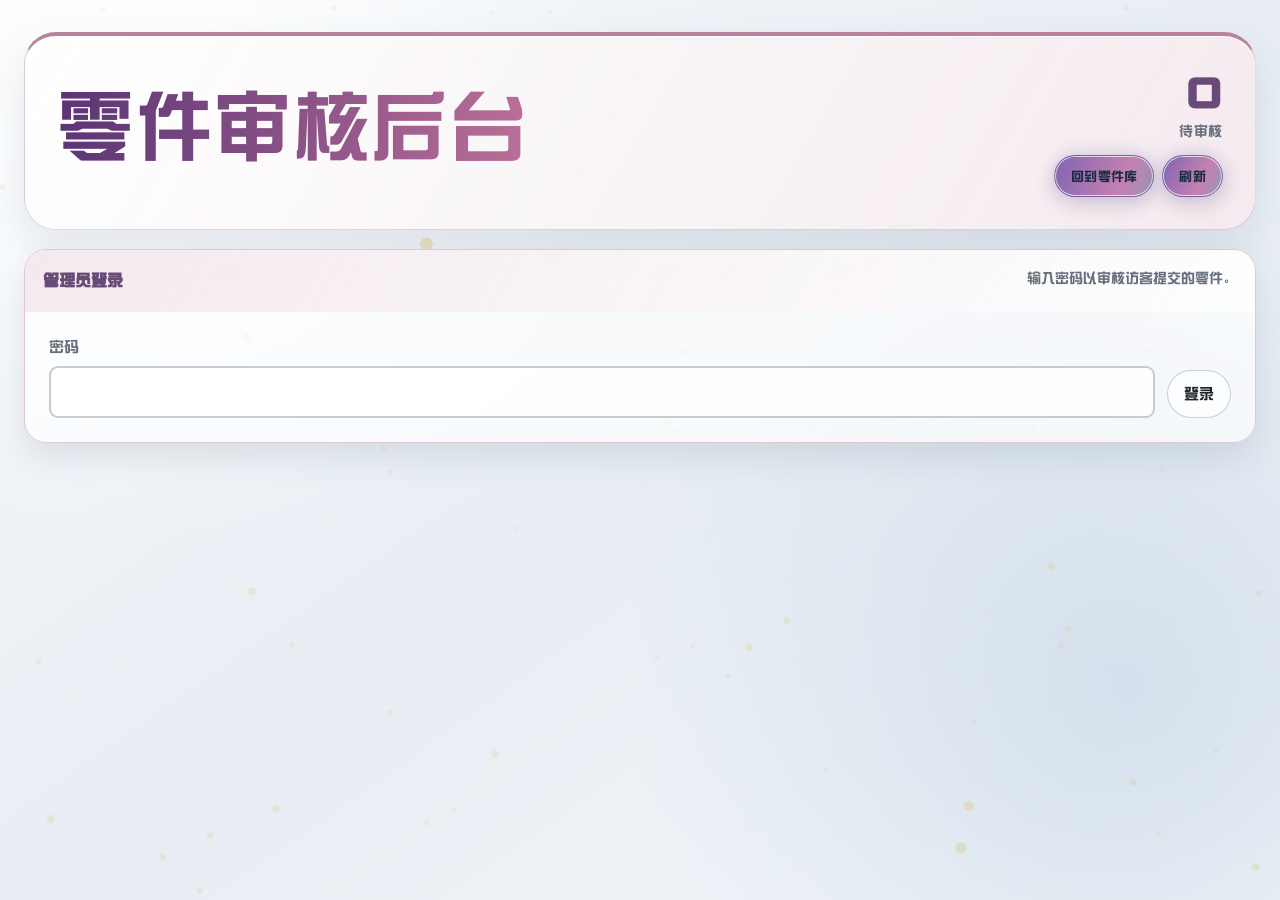
==== commit 72da822e: "fix: 零件库品质星星按对应颗数显示/弹窗主题色/成本角标贴角/零件图对齐可见边框 + 新增AGENTS.md, 删除交接文档" ====
--- a/admin.html
+++ b/admin.html
@@ -6,7 +6,7 @@
   <title>零件审核后台 · Splatoon Raider</title>
   <link rel="stylesheet" href="styles.css">
 </head>
-<body>
+<body class="library-page library-page--plugins">
   <main class="page-shell library-page library-page--plugins">
     <section class="library-masthead">
       <div><h1>零件审核后台</h1></div>
--- a/styles.css
+++ b/styles.css
@@ -5,12 +5,12 @@
   --teal-900: #252540;
   --teal-700: #444;
   --teal-500: #666;
-  --mint: #1a1a2e;
+  --mint: #eef4f8;
   --cream: #fbfbff;
   --paper: #1a1721;
   --paper-dark: #2a2535;
-  --orange: #3aa050;
-  --purple: #3aa050;
+  --orange: #43566c;
+  --purple: #6e7f92;
   --line: rgba(255, 255, 255, .1);
   --line-light: rgba(255, 255, 255, .08);
   --surface: rgba(26, 23, 33, .92);
@@ -37,12 +37,6 @@
 
 @font-face {
   font-family: 'Raider Display';
-  src: url('GB7.ttf') format('truetype');
-  font-display: swap;
-}
-
-@font-face {
-  font-family: 'Raider Body';
   src: url('GB7.ttf') format('truetype');
   font-display: swap;
 }
@@ -725,9 +719,8 @@
 .plugin-hovercard { color: var(--ink); background: rgba(255,255,255,.86); border-color: rgba(69,88,108,.25); box-shadow: 0 14px 32px rgba(65,85,106,.18); backdrop-filter: blur(14px); }
 
 /* Contrast pass for the light theme */
-.bento-card::before, .bento-card h2 { color: #1d2b3a; }
-.bento-card p, .hero-sub { color: #566779; }
-.bento-icon { color: #31465c; opacity: .78; }
+.bento-card::before { color: #1d2b3a; }
+.hero-sub { color: #566779; }
 .bento-particle { background: #365a78; box-shadow: 0 0 9px rgba(54,90,120,.8); }
 .bento-ripple { background: radial-gradient(circle, rgba(54,90,120,.35), rgba(54,90,120,.12) 32%, transparent 72%); }
 .step-wheel { left: -210px; }
@@ -830,6 +823,7 @@
   inset: 24%;
   width: 52%;
   height: 52%;
+  transform: translateY(8%);
   object-fit: contain;
   z-index: 1;
 }
@@ -1007,12 +1001,7 @@
   z-index: 1;
 }
 
-/* ---- Quality thumbnail in library table ---- */
-.quality-thumb {
-  width: 32px;
-  height: 32px;
-  object-fit: contain;
-}
+/* ---- Quality stars in library table (no border thumb, only star count) ---- */
 
 /* ---- Plugin grouping by name ---- */
 .plugin-name-group {
@@ -1481,9 +1470,9 @@
   min-height: 220px;
   padding: 1.5rem;
   border-radius: 22px;
-  border: 1px solid #2F293A;
-  background: #1a1721;
-  color: #e9e9ef;
+  border: 1px solid rgba(85, 105, 126, .22);
+  background: rgba(255,255,255,.58);
+  color: #1d2b3a;
   text-decoration: none;
   overflow: hidden;
   transition: transform 0.3s ease;
@@ -1537,11 +1526,8 @@
 }
 .bento-card:hover {
   transform: translateY(-6px);
-  box-shadow: 0 4px 20px rgba(46,24,78,.4), 0 0 30px rgba(58,160,80,.2);
-}
-.bento-icon { position: relative; z-index: 1; font-size: 3rem; font-weight: 500; margin-bottom: 0.6rem; opacity: 0.45; }
-.bento-card h2 { position: relative; z-index: 1; font-size: 1.2rem; font-weight: 400; margin: 0 0 0.2rem; }
-.bento-card p { position: relative; z-index: 1; font-size: 0.85rem; color: #888; margin: 0; line-height: 1.3; }
+  box-shadow: 0 8px 24px rgba(55, 72, 92, .14);
+}
 
 /* Spotlight */
 .global-spotlight {
@@ -1589,10 +1575,26 @@
 .pack-main { position: relative; z-index: 2; cursor: pointer; transition: opacity 0.4s ease; }
 .pack-main img { display: block; max-width: 95%; max-height: 70vh; border-radius: 18px; }
 .pack-main.is-splitting { opacity: 0; pointer-events: none; }
+/* 查看大图：临时预览模式，大图放大显示 */
+.pack-preview {
+  position: relative;
+  display: flex;
+  align-items: center;
+  justify-content: center;
+  width: 100%;
+  cursor: pointer;
+}
+.pack-preview img {
+  display: block;
+  max-width: 96%;
+  max-height: 72vh;
+  border-radius: 18px;
+  box-shadow: 0 18px 40px rgba(55, 72, 92, .18);
+}
 .pack-row { display: flex; align-items: center; justify-content: center; gap: 3rem; width: 100%; }
 .pack-card-3d {
   position: relative;
-  width: 270px; height: 370px;
+  width: 330px; height: 440px;
   perspective: 1000px;
   cursor: pointer;
   transform-style: preserve-3d;
@@ -1624,7 +1626,8 @@
 .pack-card-label--technique { background: linear-gradient(to right, #3aa050, #c8a8ff, #a890f8, #3aa050); background-size: 300% 100%; background-clip: text; -webkit-background-clip: text; color: transparent; animation: gradient-scroll 5s linear infinite; }
 .pack-card-3d.is-chosen .pack-card-label { font-size: 1.4rem; font-weight: 600; }
 .pack-reset-btn {
-  position: absolute; bottom: 0; left: 0; z-index: 10;
+  /* 固定位置：卡片区下方、下一步按钮上方，不随卡片/大图布局变化移动 */
+  position: absolute; bottom: 5.8rem; left: 50%; transform: translateX(-50%); z-index: 10;
   padding: 0.8rem 1.5rem; border-radius: 28px;
   color: #ccc; font-size: 0.9rem; font-weight: 500; cursor: pointer;
   user-select: none; -webkit-user-select: none;
@@ -1650,7 +1653,7 @@
 
 @media (max-width: 900px) {
   .pack-row { gap: 1.2rem; }
-  .pack-card-3d { width: 180px; height: 250px; }
+  .pack-card-3d { width: 230px; height: 320px; }
   .pack-card-3d.is-chosen { width: 230px; height: 320px; }
 }
 
@@ -1664,6 +1667,32 @@
   border: none;
 }
 #step-plugins { max-width: 1460px; }
+
+/* —— 跨页动画 —— */
+/* 主页卡片/标题区在跨页飞行期间缩小淡出 */
+.home-hero.is-leaving,
+.bento-section.is-leaving {
+  transition: transform .4s ease, opacity .4s ease;
+  transform: scale(.94);
+  opacity: 0;
+}
+/* 飞行图标 */
+.panel-fly-icon {
+  z-index: 500;
+  pointer-events: none;
+  filter: drop-shadow(0 6px 14px rgba(0,0,0,.25));
+}
+/* 步骤面板左上角图标（飞行落点，固定视口左上角） */
+.panel-corner-icon {
+  position: fixed;
+  top: 12px; left: 8px;  /* 与右上角汉堡按钮同高（顶部一行） */
+  width: 44px; height: 44px;
+  object-fit: contain;
+  opacity: 0.85;
+  pointer-events: none;
+  filter: drop-shadow(0 4px 10px rgba(0,0,0,.12));
+  z-index: 3;
+}
 
 /* Builder toggle */
 .home-builder { display: none; }
@@ -1689,7 +1718,7 @@
   transform-style: preserve-3d; transform-origin: right center;
   white-space: nowrap; user-select: none;
 }
-.step-wheel:hover, .step-wheel:focus-within { left: -4px; }
+.step-wheel:hover, .step-wheel:focus-within, .step-wheel.hover { left: -4px; }
 .step-wheel-item { position: absolute; top: 50%; left: 80px; min-height: 0; transform-origin: left center; transform: translate(var(--wheel-x, 0px), calc(var(--wheel-y, 0px) - 50%)) rotate(var(--wheel-rot, 0deg)); }
 .step-wheel-item.is-active { color: #fff; filter: blur(0); opacity: 1; transform: translate(var(--wheel-x, 0px), calc(var(--wheel-y, 0px) - 50%)) rotate(var(--wheel-rot, 0deg)); }
 .step-wheel-item.is-near { color: #a6a6a6; filter: blur(2px); opacity: .25; }
@@ -1701,40 +1730,49 @@
   pointer-events: none;
   transform: translate(var(--wheel-x, 0px), calc(var(--wheel-y, 0px) - 50%)) rotate(var(--wheel-rot, 0deg));
 }
+.step-wheel.hover .step-wheel-item,
+.step-wheel.hover .step-wheel-item.is-flown-in {
+  visibility: visible;
+  opacity: 1;
+  pointer-events: auto;
+}
 
 /* Right-side lanyard display: a lightweight vanilla counterpart to the
    reference physics component, using drag sway and a flip-card face. */
 .lanyard-widget {
   position: fixed;
-  z-index: 36;
+  z-index: 1000;
+  isolation: isolate;  /* 内部层叠稳定，绳子始终在 widget 内最顶层 */
   top: 0;
-  right: clamp(.75rem, 3vw, 3rem);
-  width: clamp(150px, 14vw, 220px);
-  height: min(560px, 78vh);
+  right: 0;
+  width: min(100vw, 2000px);
+  height: 100vh;
+  --lanyard-card-offset: 120px;  /* 卡片中心到 widget 右边的距离：right 偏移 + 卡片宽/2 */
+  --lanyard-card-w: 220px;
   pointer-events: none;
   transform: rotate(var(--lanyard-sway, 0deg));
-  transform-origin: 50% 0;
+  transform-origin: 100% 0;
   transition: transform .45s cubic-bezier(.2,.8,.2,1);
 }
-.lanyard-physics-canvas { position:absolute; inset:0; width:100%; height:100%; display:block; cursor:grab; touch-action:none; pointer-events:auto; }
-.lanyard-physics-canvas.is-dragging { cursor:grabbing; }
+.lanyard-physics-canvas { position:absolute; inset:0; width:100%; height:100%; display:block; pointer-events:none; z-index: 2; }
+/* canvas 只画绳子，不拦截事件；交互由 card 接管 */
 .lanyard-widget.is-physics-ready .lanyard-rope { display:none; }
-.lanyard-rope { position: absolute; top: 0; left: 50%; width: 18px; height: 43%; transform: translateX(-50%); }
-.lanyard-rope::before { content: ''; position: absolute; left: 50%; top: 0; width: 4px; height: 100%; transform: translateX(-50%); border-radius: 999px; background: linear-gradient(90deg, #222 0 24%, #d8d8d8 38% 62%, #222 76%); box-shadow: 0 0 10px rgba(255,255,255,.16); }
-.lanyard-rope span { position: absolute; top: 41%; left: 50%; width: 26px; height: 26px; transform: translate(-50%, -50%); border: 4px solid #d8d8d8; border-radius: 50%; background: #242431; box-shadow: inset 0 0 0 4px #494958, 0 2px 10px rgba(0,0,0,.5); }
-.lanyard-rope i { position: absolute; top: calc(41% + 10px); left: 50%; width: 18px; height: 28px; transform: translateX(-50%); border: 3px solid #c8c8d4; border-top: 0; border-radius: 0 0 8px 8px; }
-.lanyard-card { position: absolute; top: 41%; left: 50%; width: 100%; aspect-ratio: 1 / 1.24; padding: 0; transform: translate(-50%, 18px); border: 0; border-radius: 16px; background: transparent; cursor: grab; pointer-events: auto; perspective: 900px; filter: drop-shadow(0 18px 22px rgba(0,0,0,.42)); }
+.lanyard-rope { position: absolute; top: 0; right: calc(var(--lanyard-card-offset) - 9px); width: 18px; height: 43%; z-index: 3; }
+.lanyard-rope::before { content: ''; position: absolute; left: 50%; top: 0; width: 4px; height: 100%; transform: translateX(-50%); border-radius: 999px; background: linear-gradient(90deg, #2a2a34 0 24%, #8e8e98 38% 62%, #2a2a34 76%); box-shadow: 0 0 10px rgba(255,255,255,.16); }
+.lanyard-rope span { position: absolute; top: 41%; left: 50%; width: 26px; height: 26px; transform: translate(-50%, -50%); border: 4px solid #8e8e98; border-radius: 50%; background: #242431; box-shadow: inset 0 0 0 4px #494958, 0 2px 10px rgba(0,0,0,.5); }
+.lanyard-rope i { position: absolute; top: calc(41% + 10px); left: 50%; width: 18px; height: 28px; transform: translateX(-50%); border: 3px solid #8e8e98; border-top: 0; border-radius: 0 0 8px 8px; }
+.lanyard-card { position: absolute; top: 0; right: calc(var(--lanyard-card-offset) - var(--lanyard-card-w) / 2); width: var(--lanyard-card-w); aspect-ratio: 1 / 1.24; padding: 0; transform: translate(0, 18px); border: 0; border-radius: 16px; background: transparent; cursor: grab; pointer-events: auto; perspective: 900px; filter: drop-shadow(0 18px 22px rgba(0,0,0,.42)); z-index: 1; }
 .lanyard-card:active { cursor: grabbing; }
 .lanyard-card-inner { position: absolute; inset: 0; display: block; transform-style: preserve-3d; transition: transform .65s cubic-bezier(.2,.8,.2,1); }
 .lanyard-card.is-flipped .lanyard-card-inner { transform: rotateY(180deg); }
-.lanyard-face { position: absolute; inset: 0; width: 100%; height: 100%; padding: 5px; border: 1px solid rgba(255,255,255,.24); border-radius: 16px; background: #191a22; object-fit: cover; backface-visibility: hidden; box-shadow: inset 0 0 0 1px rgba(0,0,0,.3); }
+.lanyard-face { position: absolute; inset: 0; width: 100%; height: 100%; padding: 5px; border: 1px solid rgba(255,255,255,.24); border-radius: 16px; background: #191a22; object-fit: cover; backface-visibility: hidden; box-shadow: inset 0 0 0 1px rgba(0,0,0,.3); -webkit-user-drag: none; user-drag: none; -webkit-user-select: none; user-select: none; pointer-events: none; }
 .lanyard-face-front { object-position: center; }
 .lanyard-face-back { transform: rotateY(180deg); object-position: center; }
 @media (max-width: 900px) {
-  .lanyard-widget { right: .4rem; width: 132px; opacity: .82; }
+  .lanyard-widget { right: 0; width: 100vw; height: 100vh; opacity: .82; --lanyard-card-offset: 74px; --lanyard-card-w: 132px; }
 }
 @media (max-width: 720px) {
-  .lanyard-widget { top: 0; right: .35rem; width: 100px; height: 300px; }
+  .lanyard-widget { top: 0; right: 0; width: 100vw; height: 100vh; --lanyard-card-offset: 58px; --lanyard-card-w: 100px; }
   .lanyard-rope { height: 38%; }
 }
 
@@ -1852,24 +1890,7 @@
   font-size: 1.6rem;
 }
 .dock-item-label {
-  position: absolute;
-  top: -2rem;
-  left: 50%;
-  transform: translateX(-50%);
-  white-space: nowrap;
-  padding: 0.2rem 0.6rem;
-  border-radius: 6px;
-  background: #120F17;
-  border: 1px solid #333;
-  color: #eee;
-  font-size: 0.72rem;
-  font-weight: 400;
-  opacity: 0;
-  pointer-events: none;
-  transition: opacity 0.15s ease;
-}
-.dock-item:hover .dock-item-label {
-  opacity: 1;
+  display: none;  /* 底部菜单不显示文字提示，只留图标 */
 }
 
 /* ---- Clean top header ---- */
@@ -2397,10 +2418,7 @@
   background: #fff !important;
 }
 
-/* The library table is intentionally name-focused; effect text remains an
-   editable field but is not shown in the compact list. */
-.library-page--plugins .data-table th:nth-child(6),
-.library-page--plugins .data-table td:nth-child(6) { display: none; }
+/* 品质列展示：按品质对应颗数的五角星（2026-08-06 修复：之前整列被隐藏导致星星不显示） */
 
 /* Final parts surface: white tile backing and one clear selected outline. */
 .plugin-tile-button::before {
@@ -2742,3 +2760,1220 @@
   background: rgba(255,255,255,.55);
   font-size: .72rem;
 }
+
+/* ============================================================
+   UI 修复覆盖层 v2（2026-08 批，全面修正）
+   追加在文件末尾以确保最终生效
+   ============================================================ */
+
+/* 1. 已安装零件面板：压缩行高 + 缩略图匹配列宽，一屏可装 9 个 */
+.installed-pane { max-height: calc(100vh - 120px); }
+.installed-plugin { padding: .4rem .6rem; grid-template-columns: 44px minmax(0,1fr) minmax(58px,auto); gap: .5rem; }
+.installed-thumb { width: 40px; height: 40px; }
+.installed-plugin .installed-thumb { width: 40px; height: 40px; }
+.installed-plugin .installed-border { inset: 0; width: 100%; height: 100%; }
+.installed-plugin .installed-part-img { inset: 12%; width: 76%; height: 76%; transform: none; }
+.installed-plugin strong { font-size: .88rem; line-height: 1.2; white-space: nowrap; overflow: hidden; text-overflow: ellipsis; }
+.installed-plugin small { font-size: .7rem; line-height: 1.2; white-space: nowrap; overflow: hidden; text-overflow: ellipsis; }
+.installed-plugin > b { font-size: .98rem; }
+@media (max-width: 900px) {
+  .installed-pane { position: sticky; top: 82px; max-height: calc(100vh - 120px); overflow: auto; }
+}
+
+/* 2. 武器列表：防溢出 + 占位字亮色（解决深字叠深底"乱码"） */
+.weapon-list-grid { max-height: 46vh; overflow-y: auto; }
+.weapon-item .asset-glyph,
+.weapon-item .asset-frame .asset-glyph,
+.weapon-picker-body .asset-weapon-type .asset-glyph { color: #fbfbff !important; }
+.weapon-item .asset-frame,
+.weapon-picker-body .asset-weapon-type { background: linear-gradient(145deg, #22374a, #34506a) !important; }
+
+/* 3. 下一步按钮：统一右下角 + 边框颜色统一（不随背包深浅不一） */
+.step-panel { position: relative; }
+.step-next {
+  display: flex;
+  justify-content: flex-end;
+  margin-top: 1.5rem;
+  padding: 0 0 1.5rem;
+}
+.step-next .specular-btn { border-color: rgba(90,140,170,.45) !important; }
+
+/* 4. 背包面板稳定高度：未选/选中高度一致，消除跳动 */
+#step-pack .pack-grid { min-height: 540px; }
+.pack-main img { max-height: 500px; }
+.pack-stage { min-height: 540px; }
+
+/* 5. 技能弹窗：去掉大模糊与高开销 hover，面板动画去 blur */
+#skillDialog { backdrop-filter: none !important; -webkit-backdrop-filter: none !important; }
+#skillDialog::backdrop { backdrop-filter: none !important; -webkit-backdrop-filter: none !important; }
+.picker-skill { transition: background-color .12s ease, border-color .12s ease !important; }
+.picker-skill:hover,
+.picker-skill.is-current {
+  background: #e3f0f5 !important;
+  border-color: #6c9eaf !important;
+  box-shadow: none !important;
+}
+@keyframes panel-sequence-in {
+  from { opacity: 0; transform: translateY(16px); }
+  to   { opacity: 1; transform: translateY(0); }
+}
+
+/* 6. 零件左侧名称字号调大 + 垂直居中 */
+.plugin-group-label { font-size: 1rem !important; font-weight: 600 !important; line-height: 1.35; padding-top: 0 !important; }
+.plugin-group > header { align-items: center; min-height: 0; }
+
+/* 7. 技能弹窗选择器按背包上色 + 配件 tab 跟随自身背包色 */
+.picker-skill[data-pack="speed"] { --picker-accent: #1689a8; --picker-soft: rgba(22,137,168,.12); }
+.picker-skill[data-pack="power"] { --picker-accent: #c85f19; --picker-soft: rgba(200,95,25,.12); }
+.picker-skill[data-pack="technique"] { --picker-accent: #8a4fc1; --picker-soft: rgba(138,79,193,.12); }
+.picker-skill[data-pack]:hover,
+.picker-skill[data-pack].is-current {
+  background: var(--picker-soft) !important;
+  border-color: var(--picker-accent) !important;
+}
+.picker-skill[data-pack]:hover strong,
+.picker-skill[data-pack].is-current strong,
+.picker-skill[data-pack]:hover small,
+.picker-skill[data-pack].is-current small { color: var(--picker-accent) !important; }
+.skill-tab[data-pack="speed"].is-selected { border-color: #1689a8 !important; box-shadow: 3px 3px 0 #1689a8 !important; }
+.skill-tab[data-pack="power"].is-selected { border-color: #c85f19 !important; box-shadow: 3px 3px 0 #c85f19 !important; }
+.skill-tab[data-pack="technique"].is-selected { border-color: #8a4fc1 !important; box-shadow: 3px 3px 0 #8a4fc1 !important; }
+
+/* 8. 已安装零件插槽选中圆：斜条纹改实心（跟随当前背包主题色） */
+.slot-shapes i.is-filled {
+  border-style: solid;
+  border-color: var(--theme-accent);
+  background: var(--theme-accent) !important;
+  box-shadow: inset 0 0 0 2px rgba(255,255,255,.35);
+}
+
+/* 9. 成本角标：改正圆 + 放零件卡左上角 */
+.plugin-tile-cost,
+.installed-cost-badge {
+  display: grid;
+  place-items: center;
+  width: 22px;
+  height: 22px;
+  min-width: 22px;
+  padding: 0;
+  line-height: 22px;
+  text-align: center;
+}
+.plugin-tile-cost { top: 4px; left: 4px; }
+.installed-cost-badge { top: 3px; left: 3px; }
+
+/* 10. 秘宝选择界面重设计：按归属配色（普通淡绿/速度淡蓝/力量淡橙/技巧淡紫） */
+.treasure-card {
+  position: relative;
+  border: 2px solid rgba(120,145,168,.22);
+  background: linear-gradient(145deg, rgba(249,251,253,.94), rgba(238,244,249,.72));
+  box-shadow: inset 0 1px rgba(255,255,255,.9);
+}
+.treasure-card:hover { background: linear-gradient(145deg, #ffffff, #e8f1f6); }
+.treasure-card[data-scope="common"] { --t-color: #4c9a6e; --t-soft: rgba(76,154,110,.13); }
+.treasure-card[data-pack="speed"] { --t-color: #4a90b8; --t-soft: rgba(74,144,184,.13); }
+.treasure-card[data-pack="power"] { --t-color: #c8783a; --t-soft: rgba(200,120,58,.13); }
+.treasure-card[data-pack="technique"] { --t-color: #9a6ad0; --t-soft: rgba(154,106,208,.13); }
+.treasure-card.is-installed {
+  background: var(--t-soft) !important;
+  border-color: var(--t-color) !important;
+  box-shadow: 0 6px 16px color-mix(in srgb, var(--t-color) 28%, transparent), inset 0 1px rgba(255,255,255,.95);
+}
+.treasure-card.is-installed strong { color: var(--t-color) !important; }
+.treasure-card .selection-mark { width: 18px; height: 18px; border: 2px solid #9db4c6; }
+.treasure-card.is-installed .selection-mark {
+  border: 0;
+  background: var(--t-color);
+  box-shadow: 0 0 0 3px color-mix(in srgb, var(--t-color) 30%, transparent);
+}
+.treasure-group { background: linear-gradient(160deg, rgba(249,251,253,.88), rgba(238,244,249,.62)); border-color: rgba(120,145,168,.22); }
+.treasure-group > header strong { color: #203449; }
+.compact-loadout { max-height: calc(100vh - 140px); overflow: auto; background: rgba(248,251,253,.9) !important; }
+.compact-head { background: linear-gradient(120deg, #203348, #38556d); color: #fff; }
+.compact-item strong { color: #203449 !important; }
+.compact-item small { color: #5d7183 !important; }
+
+/* 11. 展示页：亮色背景 + 背包主题色 + 互补色 + 彩色边框，一页全展示 */
+.showcase-body { background: linear-gradient(145deg, #eef3f7, #e3ebf2); }
+.showcase-shell { max-width: 1180px; margin: 0 auto; padding: 1rem; }
+.showcase-title {
+  background: linear-gradient(120deg, #ffffff, #f0f5f9);
+  color: #203449;
+  border: 2px solid rgba(120,150,175,.3);
+  box-shadow: 0 14px 34px rgba(55,72,92,.14), inset 0 1px rgba(255,255,255,.95);
+}
+.showcase-title h1 { color: #203449; }
+.showcase-title p { color: #5d7183 !important; font-size: .9rem !important; }
+.showcase-code span { color: #5d7183 !important; }
+.showcase-code strong { background: linear-gradient(120deg, #314a63, #52728e); color: #fff; border-color: rgba(255,255,255,.6); }
+.showcase-skills { display: grid; grid-template-columns: repeat(3, minmax(0,1fr)); gap: .7rem; margin-top: .75rem; }
+.showcase-skill { min-height: 0; border: 2px solid transparent; border-radius: 16px; overflow: hidden; background: #fff; box-shadow: 0 12px 30px rgba(55,72,92,.12), inset 0 1px rgba(255,255,255,.9); }
+.showcase-skill[data-pack="speed"] { border-color: #1689a8; }
+.showcase-skill[data-pack="power"] { border-color: #c85f19; }
+.showcase-skill[data-pack="technique"] { border-color: #8a4fc1; }
+.showcase-skill > header {
+  background: linear-gradient(120deg, color-mix(in srgb, var(--theme-accent) 20%, white), color-mix(in srgb, var(--theme-accent) 4%, white)) !important;
+  color: #203449;
+  border-bottom: 2px solid var(--theme-accent);
+}
+.showcase-skill header small,
+.showcase-skill header p,
+.showcase-position { color: #4a6b84 !important; }
+.showcase-plugin {
+  background: #f4f8fb !important;
+  border-color: rgba(80,110,135,.2) !important;
+}
+.showcase-plugin strong { color: #203449 !important; font-size: .85rem !important; }
+.showcase-plugin small { color: #5d7183 !important; font-size: .72rem !important; }
+.showcase-plugin > b { color: var(--theme-accent) !important; }
+.showcase-meter { background: #fff !important; border-top-color: rgba(80,110,135,.15) !important; }
+.showcase-meter span { color: #5d7183 !important; font-size: .74rem !important; }
+.meter-track { border-color: #b9c8d4 !important; background: #edf2f6 !important; }
+.meter-track i { background: repeating-linear-gradient(90deg, var(--theme-accent) 0 7px, #8fb4c9 7px 9px) !important; }
+.showcase-bottom { display: grid; grid-template-columns: .8fr 1.3fr 1fr; gap: .7rem; margin-top: .75rem; }
+.showcase-summary {
+  background: #fff !important;
+  border: 2px solid rgba(120,150,175,.3);
+  border-radius: 14px;
+  box-shadow: 0 12px 28px rgba(55,72,92,.1), inset 0 1px rgba(255,255,255,.9);
+}
+.showcase-summary h2 { color: #203449; }
+.showcase-summary p { color: #5d7183 !important; font-size: .85rem !important; }
+.summary-label { color: #7a97ad !important; font-size: .72rem !important; }
+.summary-item-grid > div { background: #f4f8fb !important; border-color: rgba(80,110,135,.16) !important; }
+.summary-item-grid strong { color: #203449 !important; font-size: .8rem !important; }
+.summary-item-grid small { color: #5d7183 !important; font-size: .72rem !important; }
+.showcase-plugin-list { overflow-y: auto; max-height: 300px; }
+
+/* 12. 批量添加"移除"行按钮：轻量小字样式 */
+body.plugin-editor-open #batchPluginDialog .batch-remove {
+  min-height: 0;
+  padding: .2rem .45rem;
+  border-radius: 6px;
+  font-size: .78rem;
+  color: #8aa0b3 !important;
+  background: transparent !important;
+  border-color: transparent !important;
+  box-shadow: none !important;
+}
+body.plugin-editor-open #batchPluginDialog .batch-remove:hover {
+  color: #c0414b !important;
+  background: rgba(220,80,90,.1) !important;
+  border-color: transparent !important;
+}
+
+/* 13. 武器/秘宝库按钮纳入 .library-actions 渐变风格 + 与左侧垂直居中 */
+.library-masthead { align-items: center; }
+.library-page--weapons .stat-stack .library-actions,
+.library-page--treasures .stat-stack .library-actions { justify-content: flex-end; }
+.library-page--weapons .library-actions .button-solid,
+.library-page--treasures .library-actions .button-solid {
+  background: linear-gradient(120deg, var(--library-a), var(--library-b), var(--library-c)) !important;
+  color: #fff !important;
+  border-radius: 999px;
+  min-height: 42px;
+  padding: .58rem 1rem;
+  font-size: .84rem;
+  font-weight: 500;
+  box-shadow: 0 0 0 1px rgba(255,255,255,.7) inset, 0 7px 18px rgba(48,72,91,.14) !important;
+}
+.library-page--weapons .library-actions .button-solid:hover,
+.library-page--treasures .library-actions .button-solid:hover {
+  filter: saturate(1.18) brightness(1.03);
+  transform: translateY(-2px);
+  box-shadow: 0 0 16px color-mix(in srgb, var(--library-b) 70%, transparent) !important;
+}
+
+/* ============================================================
+   UI 修复覆盖层 v3（2026-08 批，针对第二轮反馈）
+   ============================================================ */
+
+/* 4-fix 背包：按钮放正中间 + 高度稳定消除跳动 */
+.pack-reset-btn {
+  left: 50% !important;
+  right: auto !important;
+  bottom: 0;
+  transform: translateX(-50%);
+}
+#step-pack .pack-grid,
+.pack-stage {
+  min-height: 520px;
+  display: flex;
+  align-items: center;
+  justify-content: center;
+}
+.pack-main img { max-height: 480px; }
+.pack-stage--speed,
+.pack-stage--power,
+.pack-stage--technique { min-height: 520px; }
+
+/* 5-fix 成本角标：数字中心与零件卡左上角共点 */
+.plugin-tile-cost {
+  top: 0;
+  left: 0;
+  transform: translate(-50%, -50%);
+}
+
+/* 已安装面板：加大高度一屏装下9个，缩略图比例协调 */
+.installed-pane {
+  max-height: calc(100vh - 90px);
+  display: flex;
+  flex-direction: column;
+}
+.installed-pane .installed-list { flex: 1 1 auto; overflow-y: auto; }
+.installed-plugin { padding: .3rem .6rem; }
+.installed-thumb { width: 38px; height: 38px; }
+.installed-cost-badge {
+  width: 15px;
+  height: 15px;
+  min-width: 15px;
+  line-height: 15px;
+  font-size: .55rem;
+  top: 0;
+  left: 0;
+  transform: translate(-30%, -30%);
+}
+.installed-plugin .installed-border { inset: 0; }
+.installed-plugin .installed-part-img { inset: 12%; width: 76%; height: 76%; }
+
+/* 6-fix 秘宝右侧已安装列表：hover 用对应主题色而非黑色 */
+.compact-item:hover { background: rgba(85,214,242,.12) !important; }
+.treasure-card[data-scope="common"] .selection-mark { border-color: #4c9a6e; }
+.treasure-card[data-pack="speed"] .selection-mark { border-color: #4a90b8; }
+.treasure-card[data-pack="power"] .selection-mark { border-color: #c8783a; }
+.treasure-card[data-pack="technique"] .selection-mark { border-color: #9a6ad0; }
+
+/* ======================================================================
+   首页片头式入场动画（intro → home 两阶段）
+   body[data-home-stage="intro"]：只显示居中大标题 + click 按钮
+   body[data-home-stage="home"]：标题缩小到顶 + 副标题滚动 + 卡片进场 + 挂坠坠落
+   ====================================================================== */
+
+/* —— 标题视差倾斜（仅 intro 阶段，由 JS 设 --tilt-x/--tilt-y）—— */
+.hero-title {
+  transform: perspective(900px) rotateX(var(--tilt-y, 0deg)) rotateY(var(--tilt-x, 0deg));
+  transform-style: preserve-3d;
+  transition: font-size 1.2s cubic-bezier(.2,.8,.25,1),
+              transform 1.2s cubic-bezier(.2,.8,.25,1),
+              margin 1.2s cubic-bezier(.2,.8,.25,1);
+}
+body[data-home-stage="intro"] .hero-title {
+  transition: transform .18s ease-out;  /* intro 阶段视差跟手要快 */
+}
+
+/* —— 卡片翻面结构（正面图标 / 背面名称+描述）—— */
+.bento-card { perspective: 1000px; }
+.bento-card-inner {
+  position: absolute; inset: 0;
+  transform-style: preserve-3d;
+  transition: transform .6s cubic-bezier(.2,.8,.25,1);
+}
+.bento-card.is-flipped .bento-card-inner { transform: rotateY(180deg); }
+.bento-face {
+  position: absolute; inset: 0;
+  display: flex; flex-direction: column;
+  align-items: center; justify-content: center;
+  backface-visibility: hidden; -webkit-backface-visibility: hidden;
+  border-radius: inherit;
+  /* face 盖住卡片背景，必须自带背景，否则卡片透明；
+     亮色主题下与 .bento-card 一致用磨砂白 */
+  background: rgba(255,255,255,.58);
+}
+.bento-face-back { transform: rotateY(180deg); }
+.bento-card-icon { width: 52%; height: 52%; object-fit: contain; filter: drop-shadow(0 4px 10px rgba(0,0,0,.18)); }
+.bento-card-name {
+  font-family: var(--font-game);
+  font-size: clamp(1.6rem, 3.5vw, 2.4rem);
+  font-weight: 500; color: #1d2b3a;
+  text-align: center;
+  transition: opacity .35s ease;
+}
+.bento-card-desc { display: none; flex-direction: column; align-items: center; gap: .15rem; }
+.bento-card-desc strong { font-size: 1.15rem; font-weight: 500; color: #1d2b3a; }
+.bento-card-desc em { font-size: .8rem; font-style: normal; color: #566779; }
+
+/* —— intro 阶段：标题居中放大，隐藏卡片/轮盘/Dock/挂坠 —— */
+body[data-home-stage="intro"] .home-hero {
+  position: relative;
+  min-height: 82vh;
+  display: flex;
+  flex-direction: column;
+  align-items: center;
+  justify-content: center;
+  padding: 2rem 1rem;
+}
+body[data-home-stage="intro"] .hero-title {
+  font-size: clamp(4rem, 12vw, 9rem);
+  margin: 0;
+}
+body[data-home-stage="intro"] .hero-sub {
+  opacity: 0;
+  visibility: hidden;
+}
+body[data-home-stage="intro"] .bento-section,
+body[data-home-stage="intro"] .lanyard-widget,
+body[data-home-stage="intro"] .step-wheel,
+body[data-home-stage="intro"] .dock-outer {
+  opacity: 0;
+  visibility: hidden;
+  pointer-events: none;
+}
+body[data-home-stage="intro"] .bento-card {
+  animation: none !important;
+  opacity: 0;
+  transform: translateY(80px);
+}
+body[data-home-stage="intro"] #builderWrap { display: none !important; }
+/* 片头未跑完前，卡片/轮盘/Dock 不可点 */
+body:not([data-home-ready="1"]) .bento-card,
+body:not([data-home-ready="1"]) .step-wheel,
+body:not([data-home-ready="1"]) .dock-outer { pointer-events: none; }
+body[data-home-ready="1"] .bento-card,
+body[data-home-ready="1"] .step-wheel,
+body[data-home-ready="1"] .dock-outer { pointer-events: auto; }
+
+
+/* —— intro-cta：click 按钮（透明背景 + 彩色循环文字）—— */
+.intro-cta {
+  position: relative;
+  display: none;
+  margin-top: 2.4rem;
+  padding: 0.9rem 2.8rem;
+  border: 1.5px solid rgba(58,160,80,.35);
+  border-radius: 999px;
+  background: transparent;
+  font-family: var(--font-game);
+  font-size: 1.15rem;
+  letter-spacing: 0.22em;
+  cursor: pointer;
+  overflow: hidden;
+  transition: transform .2s ease, border-color .3s ease;
+}
+body[data-home-stage="intro"] .intro-cta { display: inline-flex; align-items: center; }
+.intro-cta:hover { transform: translateY(-2px); border-color: rgba(58,160,80,.7); }
+.intro-cta-label {
+  background: linear-gradient(90deg, #3aa050, #f472b6, #38bdf8, #c084fc, #3aa050);
+  background-size: 300% 100%;
+  -webkit-background-clip: text;
+  background-clip: text;
+  color: transparent;
+  animation: cta-color-cycle 4s linear infinite;
+  font-weight: 500;
+}
+@keyframes cta-color-cycle {
+  0% { background-position: 0% 50%; }
+  100% { background-position: 300% 50%; }
+}
+/* 透明按钮的微光边缘（保留 edge-light span，改为静态柔光） */
+.intro-cta > .edge-light { display: none; }
+
+
+/* —— home 阶段：标题缩小到顶 —— */
+body[data-home-stage="home"] .home-hero {
+  position: relative;
+  min-height: 0;
+  display: block;
+  padding: 1.5rem 0 1rem;
+}
+body[data-home-stage="home"] .hero-title {
+  font-size: clamp(3rem, 8vw, 5.5rem);
+  margin: 0 0 0.3rem;
+}
+
+/* —— 副标题逐字母从右边滚动进场 —— */
+body[data-home-stage="intro"] .hero-sub { transform: translateX(0); }
+body[data-home-stage="home"] .hero-sub {
+  opacity: 1;
+  visibility: visible;
+  overflow: hidden;
+  white-space: nowrap;
+  letter-spacing: 0.2em;
+}
+body[data-home-stage="home"] .hero-sub .sub-char {
+  display: inline-block;
+  opacity: 0;
+  transform: translateX(60px);
+}
+body[data-home-stage="home"] .hero-sub.is-scrolling-in .sub-char {
+  animation: sub-char-in .55s cubic-bezier(.2,.8,.25,1) both;
+}
+@keyframes sub-char-in {
+  from { opacity: 0; transform: translateX(60px); }
+  to   { opacity: 1; transform: translateX(0); }
+}
+
+/* —— 卡片进场：home 阶段由 JS 给 .bento-grid 加 .is-revealed 触发 —— */
+body[data-home-stage="home"] .bento-section { opacity: 1; visibility: visible; }
+body[data-home-stage="home"] .bento-card { opacity: 0; transform: translateY(80px); animation: none; }
+/* Step 标签：片头未完成前隐藏，最终态与卡片文字一起显示 */
+body:not([data-home-ready="1"]) .bento-card::before { opacity: 0; }
+body[data-home-ready="1"] .bento-card::before { opacity: 1; transition: opacity .6s ease; }
+/* 卡片按顺序逐张进场：JS 给每张加 .is-card-in，配合 --card-in-delay 错开 */
+body[data-home-stage="home"] .bento-grid.is-revealed .bento-card.is-card-in {
+  animation: slide-up 0.7s cubic-bezier(.25,.8,.25,1) var(--card-in-delay, 0s) forwards;
+}
+/* 挂坠砸下时，卡片背面显示描述文字（模糊渐现） */
+.bento-card.is-revealed-text .bento-card-name { display: none; }
+.bento-card.is-revealed-text .bento-card-desc {
+  display: flex;
+  animation: card-desc-blur-in 1s cubic-bezier(.2,.8,.25,1) both;
+}
+@keyframes card-desc-blur-in {
+  from { opacity: 0; filter: blur(10px); transform: scale(.92); }
+  to   { opacity: 1; filter: blur(0); transform: scale(1); }
+}
+
+/* 卡片翻转后，背面名称飞走时隐藏名称层（电脑端飞字用） */
+.bento-card.is-name-flown .bento-card-name { opacity: 0; }
+
+/* —— 飞入轮盘的文字（临时 DOM 元素，电脑端用）—— */
+.flying-name {
+  position: fixed;
+  z-index: 160;
+  font-family: var(--font-game);
+  font-size: 2.2rem;
+  font-weight: 500;
+  color: #1d2b3a;
+  pointer-events: none;
+  white-space: nowrap;
+  opacity: 0;
+  transition: transform .7s cubic-bezier(.2,.8,.25,1), opacity .25s ease, scale .7s cubic-bezier(.2,.8,.25,1);
+  text-shadow: 0 2px 10px rgba(255,255,255,.95);
+}
+.flying-name.is-flying {
+  transform: translate(var(--fly-x,0px), var(--fly-y,0px)) rotate(var(--fly-rot,0deg));
+  scale: var(--fly-scale, 1);
+  opacity: 1;
+}
+
+/* —— 轮盘飞入态：飞入前项隐藏，飞入后显示（电脑端用）—— */
+.step-wheel.is-intro-sequence .step-wheel-item { visibility: hidden; opacity: 0; }
+.step-wheel.is-intro-sequence .step-wheel-item.is-flown-in { visibility: visible; opacity: 1; }
+/* 飞入的项到达后清晰；下一个飞入时前一个变模糊（is-near 样式） */
+.step-wheel.is-intro-sequence .step-wheel-item.is-blurred { filter: blur(2px); opacity: .3; }
+
+/* —— Dock：一开始完全不出现，卡片文字全部出现后才逐项淡入冒出（统一高度）—— */
+body[data-home-stage="home"] .dock-outer { opacity: 0; visibility: hidden; }
+body[data-home-stage="home"] .dock-outer.is-rising { opacity: 1; visibility: visible; }
+.dock-outer.is-rising .dock-item {
+  animation: dock-rise .5s cubic-bezier(.2,.8,.25,1) both;
+}
+@keyframes dock-rise {
+  from { transform: translateY(40px); opacity: 0; }
+  to   { transform: translateY(0); opacity: 1; }
+}
+/* 定稿态：Dock 已就位，按正常高度显示字母与底标 */
+.dock-outer.is-settled .dock-item {
+  width: 50px; height: 50px;
+  transform: none;
+}
+.dock-outer.is-settled .dock-item-icon { font-size: 1.2rem; }
+.dock-outer.is-settled .dock-item:hover { width: 50px; height: 50px; transform: none; }
+
+/* —— 挂坠坠落 + 物理态 —— */
+body[data-home-stage="home"] .lanyard-widget {
+  opacity: 0;
+  visibility: hidden;
+  pointer-events: none;
+}
+body[data-home-stage="home"] .lanyard-widget.is-falling,
+body[data-home-stage="home"] .lanyard-widget.is-physics-ready {
+  opacity: 1;
+  visibility: visible;
+}
+body[data-home-stage="home"] .lanyard-widget.is-falling {
+  animation: lanyard-fall .9s cubic-bezier(.2,.7,.3,1) both;
+}
+@keyframes lanyard-fall {
+  from { transform: translateY(-130%) rotate(var(--lanyard-sway, 0deg)); }
+  to   { transform: translateY(0)     rotate(var(--lanyard-sway, 0deg)); }
+}
+/* 物理就绪：隐藏 DOM 绳子，canvas 接管；卡片由 JS 物理驱动 transform */
+.lanyard-widget.is-physics-ready .lanyard-rope { display: none; }
+.lanyard-widget.is-physics-ready .lanyard-card {
+  top: 0;
+  left: auto;
+  pointer-events: auto;  /* 卡片接管点击/拖拽/翻面，canvas 不再拦截整屏事件 */
+  cursor: grab;
+  touch-action: none;
+  transition: none;  /* 物理每帧设 transform，不要 CSS 过渡干扰 */
+}
+.lanyard-widget.is-physics-ready .lanyard-card:active { cursor: grabbing; }
+.lanyard-widget.is-physics-ready .lanyard-physics-canvas { display: block; }
+
+/* —— click 按钮淡出 —— */
+body[data-home-stage="home"] .intro-cta {
+  opacity: 0;
+  visibility: hidden;
+  transform: translateY(-10px);
+  transition: opacity .4s ease, transform .4s ease, visibility 0s .4s;
+}
+
+/* —— 片头动画期间锁定滚动，避免飞入文字错位 —— */
+body.is-sequence-locked { overflow: hidden; }
+
+/* —— reduced motion：跳过片头，直接 home 态最终态 —— */
+@media (prefers-reduced-motion: reduce) {
+  body[data-home-stage="intro"] .hero-title { transform: none; }
+  .intro-cta::before, .intro-cta > .edge-light { display: none; }
+  body[data-home-ready="1"] .bento-card.is-flipped .bento-card-name { display: none; }
+  body[data-home-ready="1"] .bento-card .bento-card-desc { display: flex; }
+}
+
+/* ======================================================================
+   手机端适配（追加于文件末尾，晚于 v2/v3 覆盖层）
+   ====================================================================== */
+
+/* —— 手机端汉堡菜单 —— */
+@media (max-width: 720px) {
+  .mobile-nav { display: block !important; }  /* !important 压过 HTML hidden 属性 */
+  .mobile-nav-toggle {
+    position: fixed; top: .8rem; right: .9rem; z-index: 2000;
+    width: 44px; height: 44px; display: flex; flex-direction: column;
+    align-items: center; justify-content: center; gap: 6px;
+    border: 1px solid rgba(85,105,126,.28); border-radius: 14px;
+    background: rgba(255,255,255,.92); box-shadow: 0 8px 24px rgba(55,72,92,.18);
+    cursor: pointer;
+  }
+  .mobile-nav-toggle span { width: 22px; height: 2px; background: #30465c; border-radius: 2px; transition: transform .25s ease, opacity .2s ease; }
+  .mobile-nav-toggle.is-open span:first-child { transform: translateY(4px) rotate(45deg); }
+  .mobile-nav-toggle.is-open span:last-child { transform: translateY(-4px) rotate(-45deg); }
+
+  .mobile-nav-overlay { position: fixed; inset: 0; z-index: 1990; background: rgba(20,30,45,.35); opacity: 0; pointer-events: none; transition: opacity .3s ease; }
+  .mobile-nav.is-open .mobile-nav-overlay { opacity: 1; pointer-events: auto; }
+
+  .mobile-nav-panel {
+    position: fixed; top: 4.4rem; left: .9rem; right: .9rem; z-index: 1995;
+    max-height: 78vh; overflow-y: auto; padding: .6rem;
+    border: 1px solid rgba(85,105,126,.25); border-radius: 18px;
+    background: rgba(255,255,255,.94); box-shadow: 0 20px 50px rgba(55,72,92,.22);
+    opacity: 0; transform: translateY(-10px) scale(.98); pointer-events: none;
+    transition: opacity .28s ease, transform .28s cubic-bezier(.2,.8,.25,1);
+  }
+  .mobile-nav.is-open .mobile-nav-panel { opacity: 1; transform: none; pointer-events: auto; }
+
+  .mobile-nav-cards { display: flex; flex-direction: column; gap: .6rem; }
+  .nav-card {
+    border: 1px solid rgba(85,105,126,.2); border-radius: 14px;
+    background: rgba(240,245,249,.8); padding: .7rem .85rem;
+    opacity: 0; transform: translateY(14px);
+    transition: opacity .35s ease, transform .35s cubic-bezier(.2,.8,.25,1);
+  }
+  .mobile-nav.is-open .nav-card { opacity: 1; transform: none; }
+  .mobile-nav.is-open .nav-card:nth-child(1) { transition-delay: .06s; }
+  .mobile-nav.is-open .nav-card:nth-child(2) { transition-delay: .12s; }
+  .mobile-nav.is-open .nav-card:nth-child(3) { transition-delay: .18s; }
+
+  .nav-card-label { font-size: .92rem; font-weight: 600; color: #263b54; letter-spacing: .04em; margin-bottom: .35rem; }
+  .nav-card-links { display: flex; flex-wrap: wrap; gap: .3rem .5rem; }
+  /* 导航卡片②：单行排开（封面/零件库/武器库/秘宝库） */
+  .nav-card-links--row { flex-wrap: nowrap; overflow-x: auto; -webkit-overflow-scrolling: touch; gap: .3rem; }
+  .nav-card-links--row .nav-card-link { flex: 0 0 auto; white-space: nowrap; }
+  .nav-card-link, .nav-card-action {
+    min-height: 40px; display: inline-flex; align-items: center; gap: .3rem;
+    padding: .35rem .6rem; border-radius: 10px; color: #30465c;
+    font-size: .95rem; background: rgba(255,255,255,.9);
+    border: 1px solid rgba(85,105,126,.2);
+    cursor: pointer;
+  }
+  .nav-card-link:active, .nav-card-action:active { background: #30465c; color: #fff; }
+  .nav-card-link.is-current { outline: 2px solid var(--theme-accent, #3aa050); }
+
+  /* 轮盘与 Dock 在手机端整体隐藏（被汉堡菜单取代） */
+  .step-wheel, .dock-outer { display: none; }
+  body { padding-bottom: 16px; }
+
+  /* 片头阶段不显示汉堡按钮；home 未就绪也不显示 */
+  body[data-home-stage="intro"] .mobile-nav,
+  body[data-home-stage="home"]:not([data-home-ready="1"]) .mobile-nav { display: none; }
+}
+@media (min-width: 721px) { .mobile-nav { display: none !important; } }
+
+/* —— 主页 bento 卡片：2 列 3 行防重叠 —— */
+@media (max-width: 720px) {
+  .bento-grid { grid-template-columns: repeat(2, 1fr); gap: .9rem; padding: 0 .6rem; }
+  .bento-card { min-height: 0; aspect-ratio: 1/1; }
+  .bento-card, body[data-home-stage="home"] .bento-card { transform: translateY(28px); }
+  .bento-card-name { font-size: 1.3rem; }
+}
+
+/* —— 背包选择：横滑卡片 + 按钮防重叠 —— */
+@media (max-width: 720px) {
+  .pack-row {
+    gap: .75rem; justify-content: flex-start;
+    overflow-x: auto; -webkit-overflow-scrolling: touch;
+    scroll-snap-type: x mandatory; padding: .4rem .6rem .6rem;
+  }
+  .pack-card-3d, .pack-card-3d.is-chosen { flex: 0 0 auto; width: 120px; height: 175px; scroll-snap-align: center; }
+  .pack-stage, #step-pack .pack-grid { min-height: 380px; }
+  .pack-main img { max-height: 300px; }
+  .pack-preview img { max-height: 56vh; }  /* 查看大图保持原尺寸，不改窄 */
+  .pack-reset-btn {
+    position: static !important; left: auto !important; right: auto !important;
+    bottom: auto !important; transform: none !important;
+    margin: .6rem auto 0;
+  }
+  .step-next { margin-top: 1rem; }
+  .step-next .specular-btn { width: 100%; justify-content: center; }
+}
+
+/* —— 其他页面适配 —— */
+@media (max-width: 720px) {
+  /* 秘宝：3 列 → 2 列（极窄） */
+  .treasure-grid { grid-template-columns: repeat(3, minmax(0, 1fr)); gap: .4rem; }
+  .treasure-card strong { font-size: .78rem; }
+  /* 武器效果：2 列 */
+  .effect-grid { grid-template-columns: repeat(2, minmax(0, 1fr)); gap: .4rem; }
+  .effect-chip { min-height: 52px; }
+  /* 零件：名称标签单列 */
+  .plugin-name-group { grid-template-columns: 1fr; gap: .3rem; }
+  /* 已安装面板：取消 sticky，避免遮挡 */
+  .installed-pane, .compact-loadout { position: static !important; max-height: none !important; }
+  /* 步骤面板内边距收窄 */
+  .step-panel { padding: .6rem .7rem; }
+}
+@media (max-width: 480px) {
+  .treasure-grid { grid-template-columns: repeat(2, minmax(0, 1fr)); gap: .4rem; }
+  .treasure-card strong { font-size: .82rem; }
+  .plugin-group-row { grid-template-columns: repeat(3, minmax(0, 1fr)); }
+  .plugin-tile-button { width: 100%; max-width: 96px; }
+}
+@media (max-width: 430px) {
+  .plugin-group-row { grid-template-columns: repeat(3, minmax(0, 1fr)); }
+}
+
+/* —— 挂坠：手机端尺寸由上方主规则中的 CSS 变量控制（--lanyard-card-offset/--lanyard-card-w），
+   此处不再单独覆盖 widget 宽度，避免与 100vw 画布和卡片锚点逻辑冲突 —— */
+
+/* —— 库表格：手机端保留表格 + 横向滚动 + 滑动提示 —— */
+@media (max-width: 720px) {
+  .table-scroll {
+    overflow-x: auto;
+    -webkit-overflow-scrolling: touch;
+    position: relative;
+    border-radius: 10px;
+    /* 右缘渐变提示：未滚到最右时显示 */
+    mask-image: linear-gradient(to right, #000 96%, transparent 100%);
+    -webkit-mask-image: linear-gradient(to right, #000 96%, transparent 100%);
+  }
+  .data-table { min-width: 560px; }  /* 保留表格宽度，横滚 */
+  .data-table tbody tr { min-width: 560px; }
+  .data-head span { display: block; font-size: .72rem; margin-top: .2rem; }
+}
+/* 滑动提示条（表格下方微提示） */
+.table-scroll-hint {
+  display: none;
+  font-size: .72rem;
+  color: #6b8196;
+  text-align: center;
+  margin: .35rem 0 0;
+}
+@media (max-width: 720px) {
+  .table-scroll-hint { display: block; }
+}
+
+/* —— 手机端：背景光晕自动漂移 + 卡片绿色渐变流动边框 —— */
+@media (max-width: 720px) {
+  /* 背景渐变光晕缓慢漂移（body::before 是固定背景层，加动画） */
+  body::before {
+    animation: bg-drift 18s ease-in-out infinite alternate;
+  }
+  @keyframes bg-drift {
+    0%   { transform: translate(0, 0) scale(1); }
+    50%  { transform: translate(2%, 1.5%) scale(1.05); }
+    100% { transform: translate(-1.5%, -1%) scale(1); }
+  }
+
+  /* 卡片绿色渐变流动边框 */
+  .bento-card {
+    border: 2px solid transparent;
+    background:
+      linear-gradient(rgba(255,255,255,.58), rgba(255,255,255,.58)) padding-box,
+      linear-gradient(120deg, #3aa050, #7af0a0, #5ee080, #3aa050) border-box;
+    background-size: 100% 100%, 300% 100%;
+    animation: card-border-flow 6s linear infinite;
+  }
+  @keyframes card-border-flow {
+    0%   { background-position: 0 0, 0% 50%; }
+    100% { background-position: 0 0, 300% 50%; }
+  }
+  /* 卡片内部 face 保持磨砂白（盖住边框渐变的 padding-box 部分不影响内容） */
+  .bento-face { background: rgba(255,255,255,.58); }
+}
+
+/* —— 手机端：最终展示界面长条状（不并列）—— */
+@media (max-width: 720px) {
+  .showcase-bottom { grid-template-columns: 1fr; }
+  .showcase-skills { grid-template-columns: 1fr; }
+  .showcase-skill > header { grid-template-columns: auto 56px 1fr; min-height: 96px; }
+  .showcase-plugin-list { grid-template-columns: 1fr; }
+}
+
+/* —— 展示界面：返回主页按钮（彩色渐变）—— */
+.showcase-actions {
+  display: flex;
+  justify-content: center;
+  margin-top: 1.5rem;
+  padding-bottom: 1rem;
+}
+.showcase-home-btn {
+  display: inline-flex;
+  align-items: center;
+  justify-content: center;
+  min-height: 52px;
+  padding: .75rem 2.4rem;
+  border-radius: 999px;
+  color: #fff;
+  font-size: 1.05rem;
+  font-weight: 600;
+  letter-spacing: .08em;
+  text-decoration: none;
+  cursor: pointer;
+  background: linear-gradient(115deg, #5a2e82, #9a4f9c 40%, #e0862e 75%, #c85f19);
+  background-size: 200% 100%;
+  box-shadow: 0 10px 28px rgba(90, 46, 130, .35);
+  transition: background-position .4s ease, transform .2s ease, box-shadow .2s ease;
+}
+.showcase-home-btn:hover {
+  background-position: 100% 0;
+  transform: translateY(-2px);
+  box-shadow: 0 14px 32px rgba(90, 46, 130, .45);
+}
+.showcase-home-btn:active { transform: scale(.97); }
+
+/* ======================================================================
+   配件选择弹窗（技能选卡）视觉重做
+   背景：淡蓝 → 淡绿 渐变；选卡按背包上色（速度蓝/力量橙/技巧紫）；
+   hover：轻浮起 + 主题色描边 + 柔光。
+   ====================================================================== */
+#skillDialog .skill-picker {
+  background: linear-gradient(150deg, #e7f4fb 0%, #dcf2e8 55%, #e3f0f9 100%) !important;
+}
+#skillDialog .picker-column {
+  background: transparent !important;
+  border-right: 1px solid rgba(88, 132, 158, .16) !important;
+}
+#skillDialog .picker-column:last-child { border-right: 0 !important; }
+#skillDialog .picker-column > header span { background: linear-gradient(135deg, #3c6e8f, #3f9a8a) !important; }
+#skillDialog .picker-column h3 { color: #1d3a4d !important; }
+
+/* 选卡默认即按背包上色（浅色渐变底 + 对应主题色字） */
+#skillDialog .picker-skill {
+  color: #1d3a4d !important;
+  background: linear-gradient(120deg, rgba(255,255,255,.72), rgba(255,255,255,.42)) !important;
+  border-color: rgba(96, 130, 156, .22) !important;
+  box-shadow: none !important;
+  transition: transform .16s cubic-bezier(.2,.8,.25,1), box-shadow .16s ease, border-color .16s ease, background .16s ease !important;
+}
+#skillDialog .picker-skill strong { color: #203449 !important; }
+#skillDialog .picker-skill small { color: #5d7183 !important; }
+
+/* 背包主题：速度=淡蓝，力量=淡橙，技巧=淡紫 */
+#skillDialog .picker-skill[data-pack="speed"] {
+  background: linear-gradient(120deg, rgba(22,137,168,.14), rgba(22,137,168,.05)) !important;
+  border-color: rgba(22, 137, 168, .35) !important;
+}
+#skillDialog .picker-skill[data-pack="power"] {
+  background: linear-gradient(120deg, rgba(200,95,25,.14), rgba(200,95,25,.05)) !important;
+  border-color: rgba(200, 95, 25, .35) !important;
+}
+#skillDialog .picker-skill[data-pack="technique"] {
+  background: linear-gradient(120deg, rgba(138,79,193,.14), rgba(138,79,193,.05)) !important;
+  border-color: rgba(138, 79, 193, .35) !important;
+}
+
+/* hover：轻浮起 + 主题色描边发光 + 加深背景 */
+#skillDialog .picker-skill[data-pack]:hover {
+  transform: translateY(-2px);
+  background: linear-gradient(120deg, var(--picker-soft), rgba(255,255,255,.94)) !important;
+  border-color: var(--picker-accent) !important;
+  box-shadow: 0 8px 18px rgba(57, 91, 111, .18), 0 0 0 1px var(--picker-accent) inset !important;
+}
+#skillDialog .picker-skill[data-pack]:hover strong,
+#skillDialog .picker-skill[data-pack].is-current strong { color: var(--picker-accent) !important; }
+#skillDialog .picker-skill[data-pack]:hover small,
+#skillDialog .picker-skill[data-pack].is-current small { color: #536d7d !important; }
+
+/* 当前选中：主题色描边 + 主题色文字 */
+#skillDialog .picker-skill[data-pack].is-current {
+  border-color: var(--picker-accent) !important;
+  box-shadow: 0 0 0 2px var(--picker-accent), 0 6px 16px rgba(57, 91, 111, .16) !important;
+  background: linear-gradient(120deg, var(--picker-soft), rgba(255,255,255,.85)) !important;
+}
+#skillDialog .picker-skill:disabled { opacity: .38; transform: none !important; box-shadow: none !important; }
+
+/* ======================================================================
+   深蓝徽标 → 彩色流动渐变
+   覆盖：技能弹窗标题栏、技能列徽标、武器类型标签、加号圆徽、数字徽标
+   流动色板：紫 → 粉 → 蓝 → 青（与库页按钮同一套彩色体系）
+   ====================================================================== */
+@keyframes badge-color-flow {
+  0% { background-position: 0% 50%; }
+  100% { background-position: 300% 50%; }
+}
+#skillDialog .dialog-head {
+  background: linear-gradient(90deg, #a855f7, #ec4899, #38bdf8, #22d3ee, #a855f7) !important;
+  background-size: 300% 100% !important;
+  animation: badge-color-flow 6s linear infinite !important;
+  border-bottom: 1px solid rgba(255,255,255,.28) !important;
+}
+#skillDialog .picker-column > header span,
+#weaponDialog .weapon-type-label,
+.weapon-preview .weapon-type-label {
+  color: #fff !important;
+  background: linear-gradient(90deg, #8b5cf6, #ec4899, #38bdf8, #22d3ee, #8b5cf6) !important;
+  background-size: 300% 100% !important;
+  animation: badge-color-flow 5s linear infinite !important;
+}
+#skillDialog .picker-column > header span { border: 1px solid rgba(255,255,255,.35) !important; box-shadow: 0 0 8px rgba(139,92,246,.35) !important; }
+.empty-cross,
+.number-pill {
+  color: #fff !important;
+  background: linear-gradient(90deg, #8b5cf6, #ec4899, #38bdf8, #22d3ee, #8b5cf6) !important;
+  background-size: 300% 100% !important;
+  animation: badge-color-flow 5s linear infinite !important;
+}
+
+/* ======================================================================
+   最终展示页重做（2026-08）
+   1. 标题去掉右侧 03/英文后居中
+   2. 零件列表不用滚轮，全部显示
+   3. 背包用照片 + 对应主题色背景
+   4. 秘宝按归属配色（普通绿/速度蓝/力量橙/技巧紫）
+   5. 零件：成本角标贴图框左上角，右侧显示数值加成
+   6. 零件折叠落下动画：藏到配件标题后只露右下角，点击或 5 秒后落下
+   ====================================================================== */
+
+/* 1. 标题居中 */
+.showcase-title { justify-content: center !important; }
+.showcase-title h1 { margin: 0 !important; text-align: center; }
+
+/* 3. 零件列表：取消滚轮，全部显示 */
+.showcase-plugin-list {
+  max-height: none !important;
+  overflow: visible !important;
+  position: relative !important;
+}
+
+/* 5. 背包：英文标签 + 照片 + 对应主题色背景（照片框保持透明无黑底） */
+#packSummary {
+  background: linear-gradient(135deg, #eef5f9, #ffffff) !important;
+  border: 2px solid rgba(120, 150, 175, .3) !important;
+  border-radius: 14px !important;
+  box-shadow: 0 12px 28px rgba(55, 72, 92, .1), inset 0 1px rgba(255, 255, 255, .9) !important;
+  display: flex !important;
+  flex-direction: column;
+  align-items: center;
+  justify-content: center;
+  gap: .7rem;
+  min-height: 0 !important;
+  padding: 1rem !important;
+}
+body[data-active-pack="speed"] #packSummary {
+  background: linear-gradient(135deg, #d8eef7, #f3fafd) !important;
+  border-color: rgba(22, 137, 168, .45) !important;
+}
+body[data-active-pack="power"] #packSummary {
+  background: linear-gradient(135deg, #fbe6d3, #fdf7f1) !important;
+  border-color: rgba(200, 95, 25, .45) !important;
+}
+body[data-active-pack="technique"] #packSummary {
+  background: linear-gradient(135deg, #efe1f9, #faf6fd) !important;
+  border-color: rgba(138, 79, 193, .45) !important;
+}
+#packSummary .asset-summary {
+  width: 150px !important;
+  height: 150px !important;
+  background: transparent !important;
+  border: 0 !important;
+  box-shadow: none !important;
+  border-radius: 18px !important;
+  margin-top: 1.1rem !important;
+}
+/* 背包照片下的渐变流动名称（与背包选择步骤同款效果） */
+#packSummary .showcase-pack-label {
+  font-size: 1.35rem !important;
+  font-weight: 600;
+  margin-top: .2rem !important;
+}
+
+/* 4. 秘宝：按归属配色 */
+.summary-item-grid > div[data-scope="common"] { background: rgba(76,154,110,.14) !important; border-color: rgba(76,154,110,.4) !important; }
+.summary-item-grid > div[data-scope="common"] strong { color: #2f7a52 !important; }
+.summary-item-grid > div[data-pack="speed"] { background: rgba(74,144,184,.14) !important; border-color: rgba(74,144,184,.4) !important; }
+.summary-item-grid > div[data-pack="speed"] strong { color: #2f6f96 !important; }
+.summary-item-grid > div[data-pack="power"] { background: rgba(200,120,58,.14) !important; border-color: rgba(200,120,58,.4) !important; }
+.summary-item-grid > div[data-pack="power"] strong { color: #a05a22 !important; }
+.summary-item-grid > div[data-pack="technique"] { background: rgba(154,106,208,.14) !important; border-color: rgba(154,106,208,.4) !important; }
+.summary-item-grid > div[data-pack="technique"] strong { color: #7a4cb8 !important; }
+
+/* 6. 零件：成本角标贴图框左上角；右侧数值加成 */
+.showcase-cost {
+  position: absolute;
+  top: -4px;
+  left: -4px;
+  z-index: 3;
+  min-width: 19px;
+  height: 19px;
+  padding: 0 4px;
+  display: grid;
+  place-items: center;
+  color: #fff;
+  border: 1.5px solid #fff;
+  border-radius: 999px;
+  background: #29435b;
+  font-size: .62rem;
+  font-weight: 700;
+  box-shadow: 0 2px 6px rgba(41, 67, 91, .35);
+}
+.showcase-plugin > b {
+  color: var(--theme-accent) !important;
+  font-size: .95rem !important;
+  font-weight: 700 !important;
+}
+
+/* 7. 零件折叠落下动画（锁链物理：一正一反 accordion 折堆，Verlet 链节落下） */
+.showcase-skill > header { position: relative; z-index: 2; }
+.showcase-plugin-list { position: relative !important; }
+.showcase-plugin { position: relative; will-change: transform; }
+/* 折叠中强制单列（避免移动端两列破坏链条） */
+.showcase-plugin-list.is-folding { display: block !important; }
+.showcase-fold-grip {
+  position: absolute;
+  top: 4px;
+  right: 12px;
+  z-index: 6;
+  display: none;  /* 彩色角标按钮已按要求隐藏，点击卡片区域或 5 秒后仍会自动落下 */
+  align-items: center;
+  gap: .2rem;
+  padding: .32rem .62rem;
+  color: #fff;
+  border: 0;
+  border-radius: 999px;
+  background: linear-gradient(90deg, #8b5cf6, #ec4899, #38bdf8, #22d3ee, #8b5cf6);
+  background-size: 300% 100%;
+  font-family: inherit;
+  font-size: .66rem;
+  font-weight: 600;
+  letter-spacing: .05em;
+  cursor: pointer;
+  box-shadow: 0 4px 12px rgba(57, 91, 111, .28);
+  animation: badge-color-flow 5s linear infinite;
+}
+.showcase-skill.is-unfolded .showcase-fold-grip { display: none; }
+
+/* 成本角标：完整圆贴图片外框左上角（零件卡/已安装/展示页统一） */
+.plugin-tile-cost,
+.installed-cost-badge,
+.showcase-cost {
+  top: 2px;
+  left: 2px;
+  transform: none;
+}
+.plugin-tile-cost { top: 12px; left: 12px; }
+
+/* ======================================================================
+   零件库在线化改造（2026-08 批）
+   1. 库页面弹窗全部按各页面主题色（--library-a/b/c）
+   2. 上传预览成本角标贴框左上角
+   3. 品质列五角星展示
+   4. 审核/详情徽标 + 详情弹窗 + 图片裁剪弹窗
+   ====================================================================== */
+
+/* 1. 库页面弹窗：深色改为主题色浅色渐变（不影响配装器深色弹窗） */
+.library-page .dialog {
+  background: linear-gradient(160deg, #ffffff, color-mix(in srgb, var(--library-c) 55%, white));
+  border: 3px solid color-mix(in srgb, var(--library-b) 55%, white);
+  box-shadow: 0 18px 0 rgba(48,72,91,.1), 0 35px 80px rgba(30,45,60,.28);
+}
+.library-page .dialog::backdrop { background: rgba(48,72,91,.42); }
+.library-page .dialog-head {
+  background: linear-gradient(120deg, var(--library-a), var(--library-b));
+  color: #fff;
+  border-bottom-color: color-mix(in srgb, var(--library-b) 75%, white);
+}
+.library-page .dialog-head h2 { color: #fff; }
+.library-page .dialog .dialog-kicker { color: rgba(255,255,255,.88); }
+.library-page .dialog .quality-option { background: rgba(255,255,255,.75); }
+.library-page .dialog .quality-option.is-selected { border-color: var(--library-b); box-shadow: 0 0 0 2px var(--library-b); }
+.library-page .dialog .batch-row {
+  background: color-mix(in srgb, var(--library-c) 40%, white);
+  border-color: color-mix(in srgb, var(--library-b) 45%, white);
+  border-radius: 10px;
+}
+.library-page .dialog .batch-row .control { background: #fff !important; color: #203449 !important; }
+.library-page .dialog .upload-preview,
+.library-page .dialog .composite-preview {
+  border-color: var(--library-b);
+  background: color-mix(in srgb, var(--library-c) 30%, white);
+}
+.library-page .row-action { background: #fff !important; color: #203449 !important; }
+.library-page .row-action:hover { background: color-mix(in srgb, var(--library-c) 60%, white) !important; }
+
+/* 2. 上传预览成本角标：贴品质边框图"可见边框"左上角内侧。
+   品质边框图(512x512)内可见边框从 (118,139) 开始（四周有透明留白），
+   按比例定位到预览框内可见边框的左上角，而不是固定 12px。 */
+.composite-cost-badge {
+  top: calc(139 / 512 * 100%);
+  left: calc(118 / 512 * 100%);
+  transform: none;
+}
+
+/* 3. 品质五角星：white=1★ … rainbow=5★（表格内与品质边框图并排） */
+.quality-cell { display: inline-flex; align-items: center; gap: .5rem; }
+.quality-stars {
+  display: inline-flex;
+  align-items: center;
+  gap: 1px;
+  font-size: 1.02rem;
+  line-height: 1;
+  white-space: nowrap;
+  letter-spacing: .06em;
+}
+.quality-stars--white .quality-stars-full { color: #98a6b5; }
+.quality-stars--green .quality-stars-full { color: #3f9e63; }
+.quality-stars--purple .quality-stars-full { color: #8a4fc1; }
+.quality-stars--gold .quality-stars-full { color: #d9a021; }
+.quality-stars--rainbow .quality-stars-full {
+  background: linear-gradient(90deg, #d14d9a, #c99727, #3aa0d6);
+  -webkit-background-clip: text;
+  background-clip: text;
+  color: transparent;
+}
+
+/* 4. 请求类型徽标（新提交/修改/删除） */
+.action-badge {
+  display: inline-block;
+  margin-left: .4rem;
+  padding: .12rem .5rem;
+  border-radius: 999px;
+  font-size: .7rem;
+  font-weight: 600;
+  vertical-align: middle;
+  background: #eef2f6;
+  color: #5d7183;
+}
+.action-badge--create { background: #e8f2ec; color: #2f7a52; }
+.action-badge--update { background: #e5eef9; color: #2f6f96; }
+.action-badge--delete { background: #fdeaea; color: #c0414b; }
+.action-note { display: block; color: #c0414b; font-size: .72rem; margin-top: .2rem; }
+
+/* 5. 零件详情弹窗 */
+.details-dialog { width: min(680px, calc(100% - 1.5rem)); }
+.details-head {
+  display: flex;
+  gap: 1rem;
+  align-items: center;
+  padding-bottom: .9rem;
+  border-bottom: 1px dashed rgba(80,110,135,.25);
+  margin-bottom: .9rem;
+}
+.details-head img.details-thumb {
+  width: 64px;
+  height: 64px;
+  object-fit: contain;
+  border-radius: 10px;
+  background: #fff;
+  border: 1px solid rgba(80,110,135,.25);
+}
+.details-head strong { font-size: 1.05rem; }
+.details-head small { display: block; color: var(--ink-soft); margin-top: .25rem; }
+.details-head p { margin: .3rem 0 0; color: var(--ink-soft); font-size: .85rem; }
+.details-loading { color: var(--ink-soft); text-align: center; padding: 1rem 0; }
+.details-list { list-style: none; margin: 0; padding: 0; display: grid; gap: .6rem; }
+.details-list li {
+  padding: .7rem .85rem;
+  border: 1px solid rgba(80,110,135,.18);
+  border-radius: 10px;
+  background: color-mix(in srgb, var(--library-c) 35%, white);
+}
+.details-item-head { display: flex; align-items: center; gap: .5rem; flex-wrap: wrap; }
+.details-item-head .action-badge { margin-left: 0; }
+.details-item-head time { color: var(--ink-soft); font-size: .72rem; margin-left: auto; }
+.details-list li p { margin: .4rem 0 0; color: #40566b; font-size: .84rem; line-height: 1.6; }
+
+/* 6. 图片裁剪弹窗（手机选头像同款：双指捏合 + 拖动 + 取景框） */
+.crop-dialog { width: min(480px, calc(100% - 1.5rem)); }
+.crop-editor { padding: 1rem 1.3rem 1.3rem; }
+.crop-viewport {
+  position: relative;
+  width: min(320px, 100%);
+  aspect-ratio: 1;
+  margin: 0 auto;
+  overflow: hidden;
+  border-radius: 14px;
+  background: #1a1a2e;
+  touch-action: none;
+  cursor: grab;
+  user-select: none;
+  box-shadow: inset 0 0 0 2px color-mix(in srgb, var(--library-b) 60%, white);
+}
+.crop-viewport:active { cursor: grabbing; }
+.crop-viewport img {
+  position: absolute;
+  left: 0;
+  top: 0;
+  max-width: none;
+  user-select: none;
+  -webkit-user-drag: none;
+  pointer-events: none;
+}
+/* 取景框：白边 + 四角 + 三分线，辅助查看裁切范围 */
+.crop-overlay {
+  position: absolute;
+  inset: 0;
+  z-index: 2;
+  pointer-events: none;
+  border: 2px solid rgba(255,255,255,.9);
+  border-radius: 14px;
+  box-shadow: 0 0 0 1px rgba(0,0,0,.28);
+}
+.crop-overlay::before,
+.crop-overlay::after { content: ''; position: absolute; }
+.crop-overlay::before {
+  left: 33.333%;
+  right: 33.333%;
+  top: 0;
+  bottom: 0;
+  border-left: 1px solid rgba(255,255,255,.42);
+  border-right: 1px solid rgba(255,255,255,.42);
+}
+.crop-overlay::after {
+  top: 33.333%;
+  bottom: 33.333%;
+  left: 0;
+  right: 0;
+  border-top: 1px solid rgba(255,255,255,.42);
+  border-bottom: 1px solid rgba(255,255,255,.42);
+}
+.crop-corner { position: absolute; width: 26px; height: 26px; border: 0 solid #fff; }
+.crop-corner--tl { left: -2px; top: -2px; border-left-width: 3px; border-top-width: 3px; border-top-left-radius: 10px; }
+.crop-corner--tr { right: -2px; top: -2px; border-right-width: 3px; border-top-width: 3px; border-top-right-radius: 10px; }
+.crop-corner--bl { left: -2px; bottom: -2px; border-left-width: 3px; border-bottom-width: 3px; border-bottom-left-radius: 10px; }
+.crop-corner--br { right: -2px; bottom: -2px; border-right-width: 3px; border-bottom-width: 3px; border-bottom-right-radius: 10px; }
+.crop-hint { text-align: center; color: var(--ink-soft); font-size: .78rem; margin: .6rem 0 0; }
+.crop-controls { display: flex; justify-content: center; gap: .5rem; margin-top: .8rem; flex-wrap: wrap; }
+
+/* ======================================================================
+   2026-08-06 修复批次
+   ====================================================================== */
+
+/* 库页面弹窗在 <body> 直下（不在 <main class="library-page"> 内）：
+   .library-page 加到 body 上，让 .library-page .dialog 覆盖生效、
+   --library-a/b/c 变量能继承进弹窗。body 上的 padding-top:2rem 在此抵消。 */
+body.library-page { padding-top: 0; }
+
+/* 弹窗标题栏：库页面主题色渐变。
+   压过 body.plugin-editor-open #pluginDialog .dialog-head 的深蓝 !important（同带 id 才赢）。 */
+body.library-page #pluginDialog .dialog-head,
+body.library-page #batchPluginDialog .dialog-head {
+  background: linear-gradient(120deg, var(--library-a), var(--library-b)) !important;
+  border-bottom: 3px solid var(--library-b) !important;
+}
+
+/* 品质选项选中态：用库页面主题色描边（压过深蓝 !important，规则更靠后生效） */
+body.library-page #pluginDialog .quality-option.is-selected,
+body.library-page #batchPluginDialog .quality-option.is-selected {
+  border-color: var(--library-b) !important;
+  box-shadow: 0 0 0 2px var(--library-b) !important;
+}
